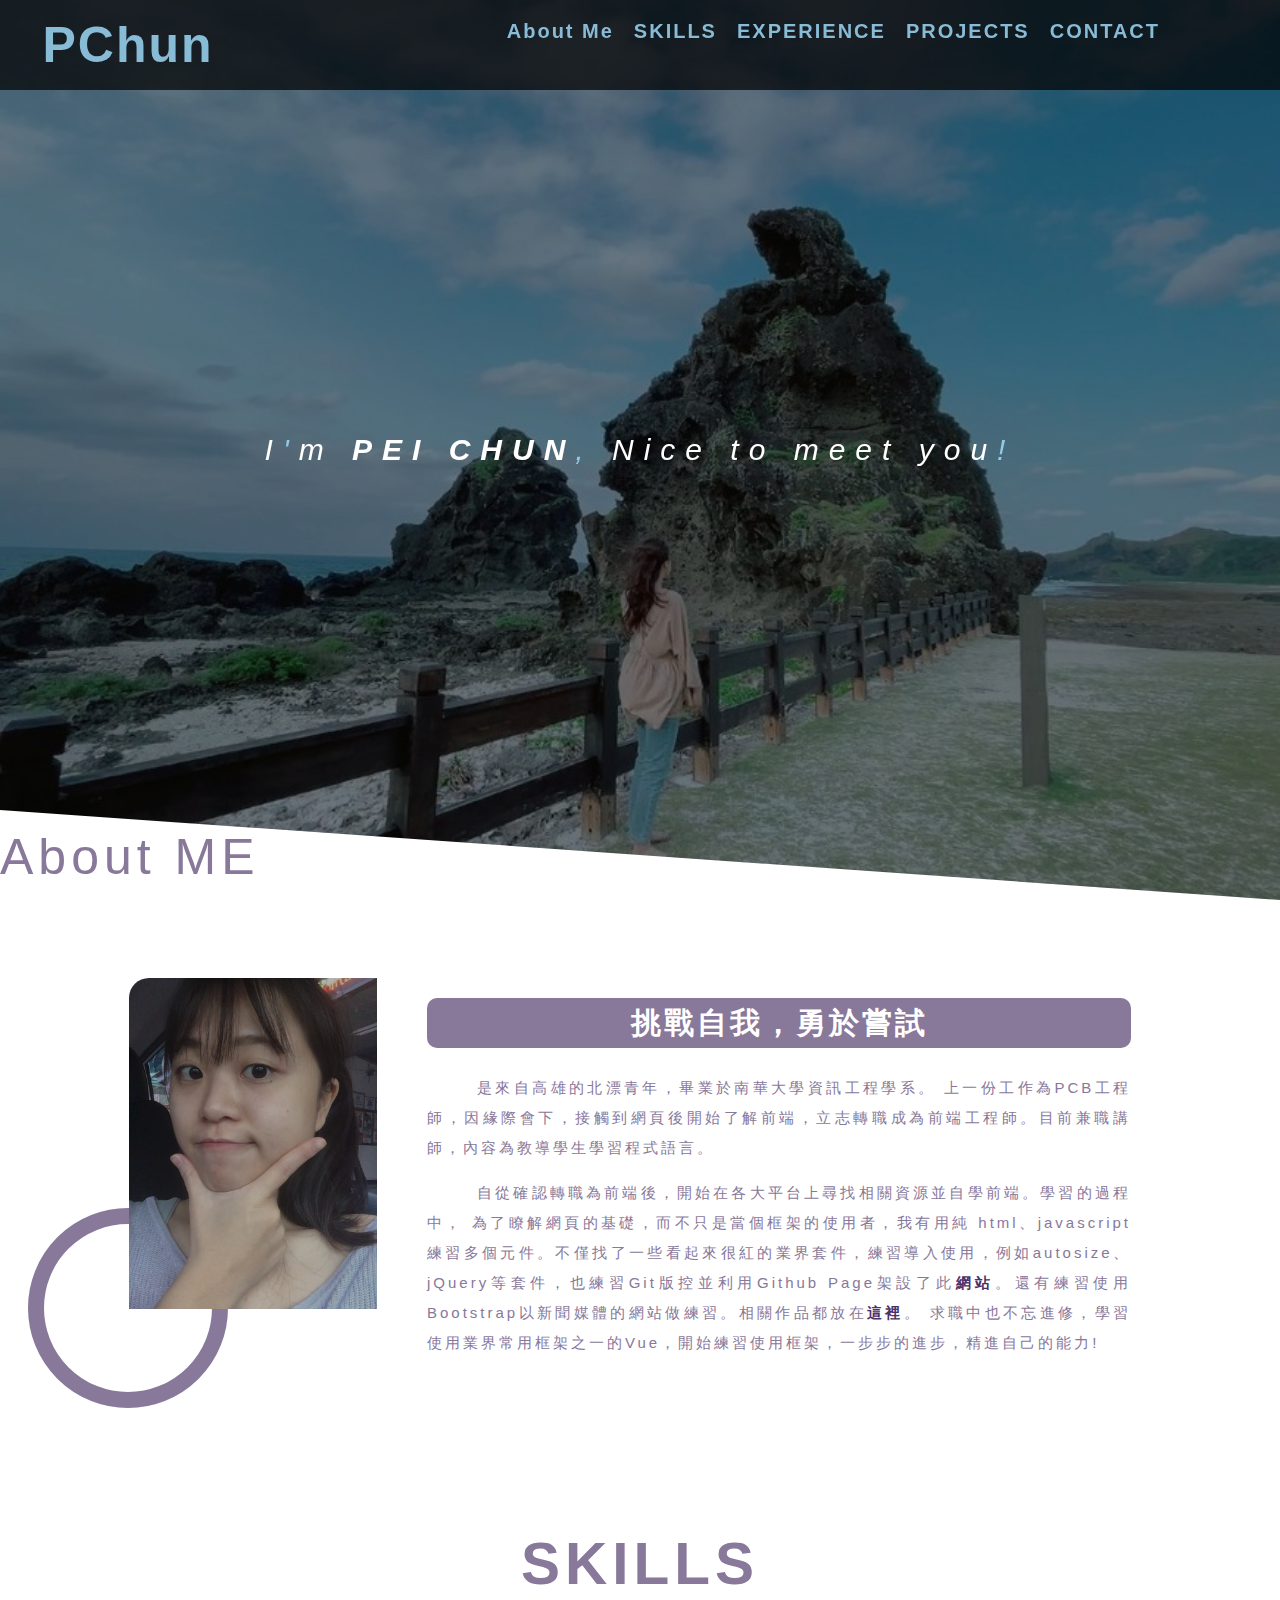
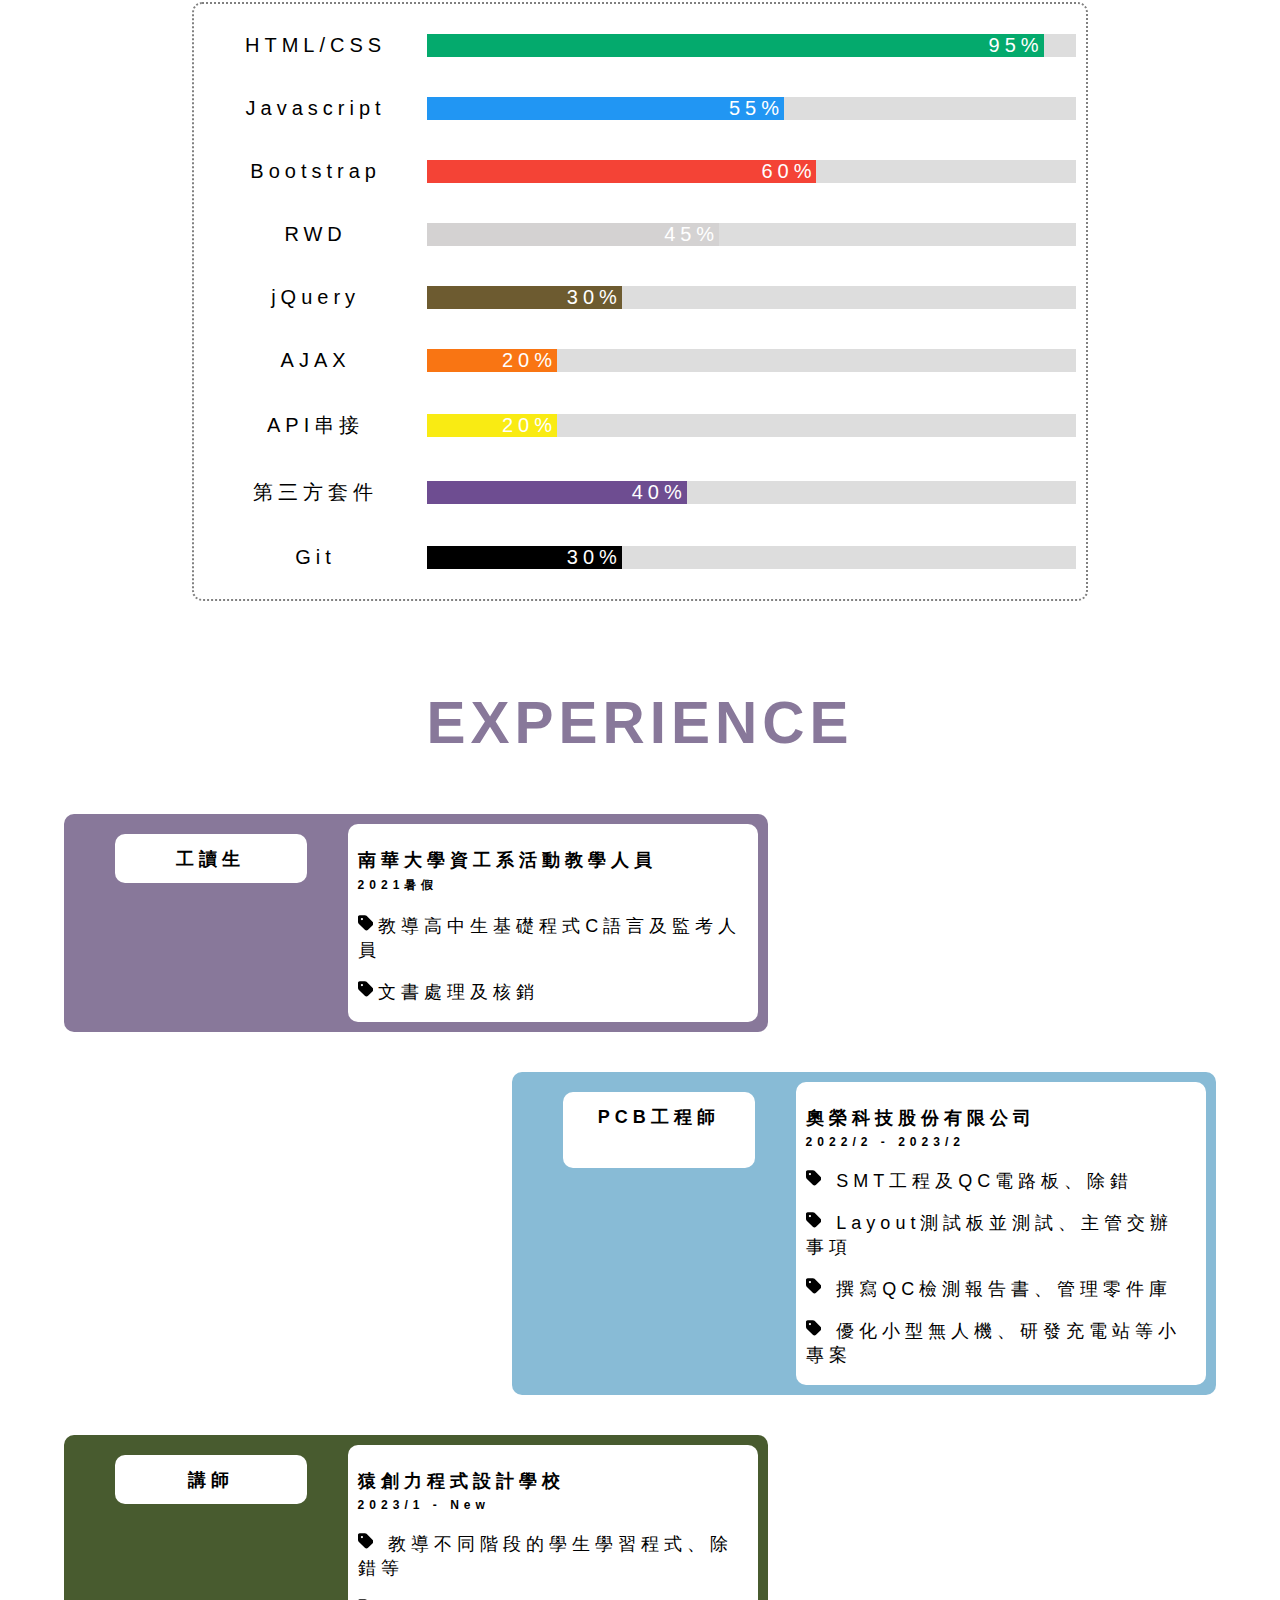
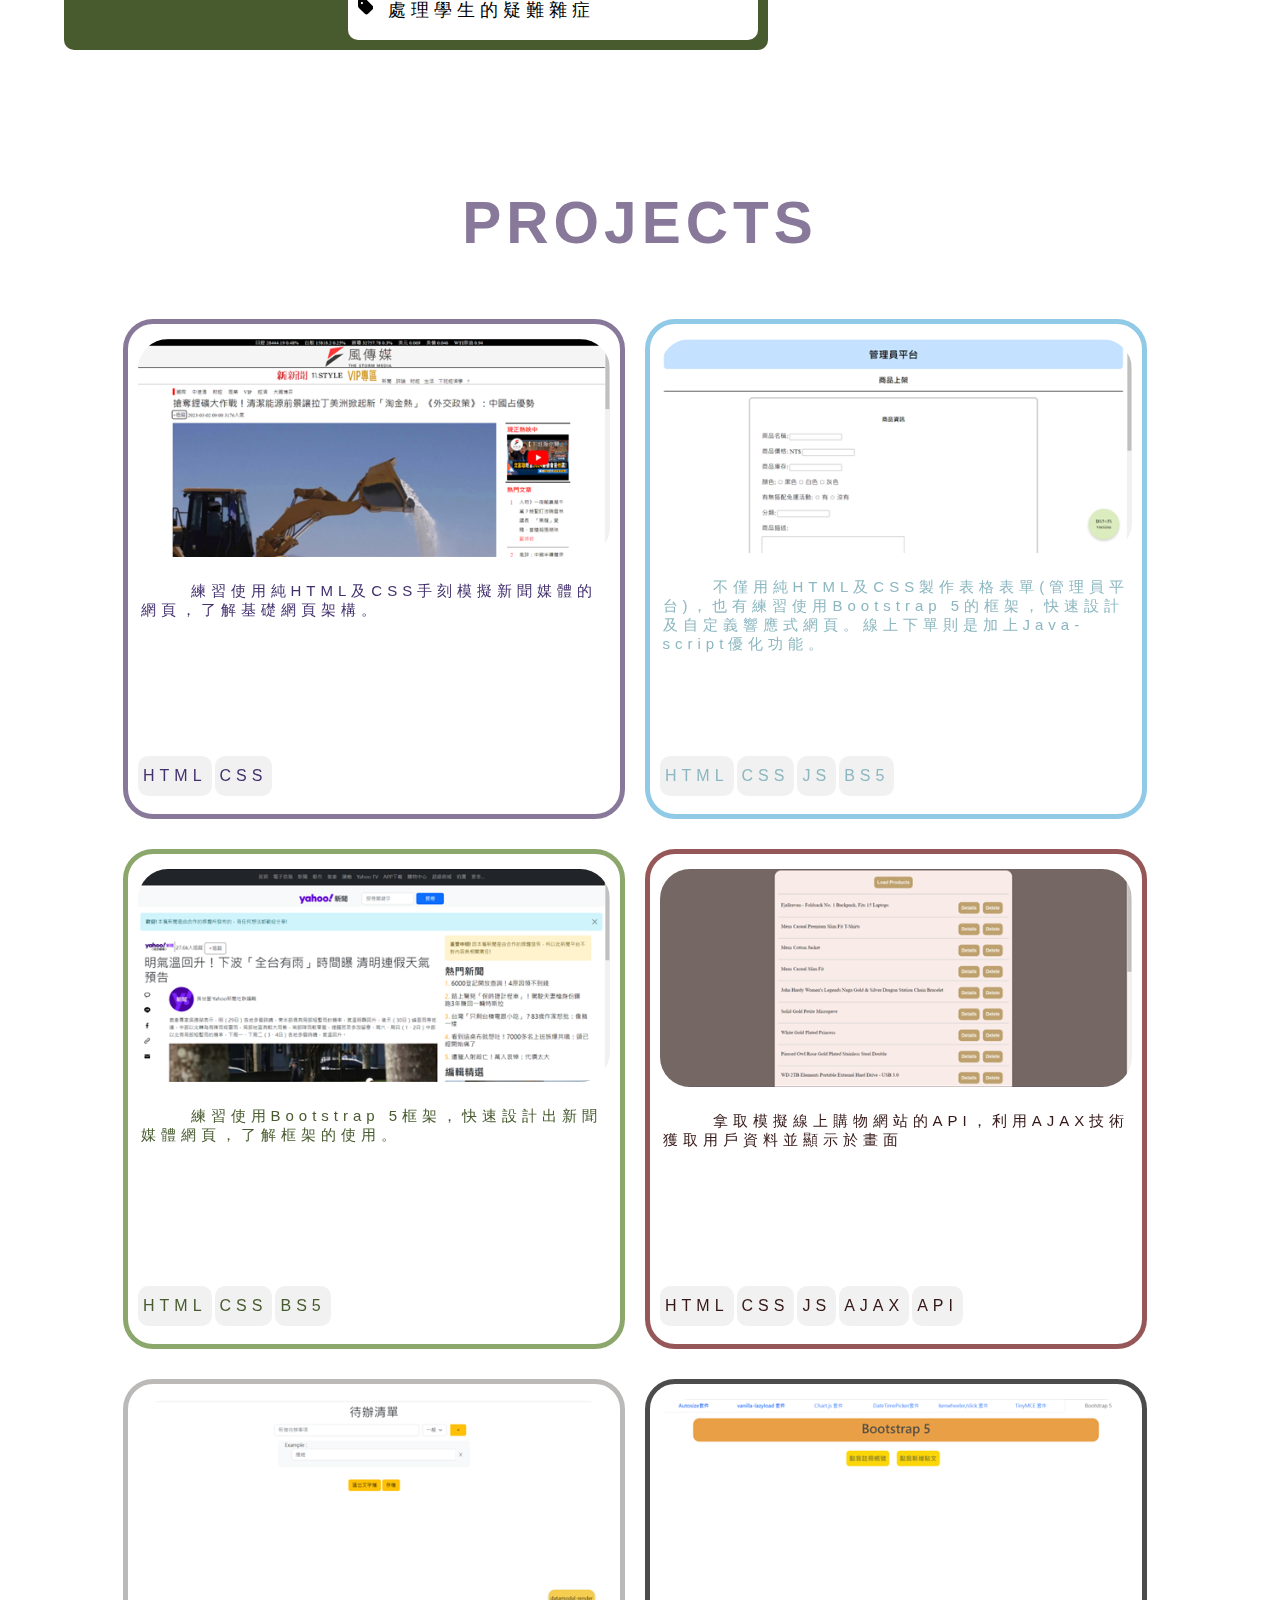
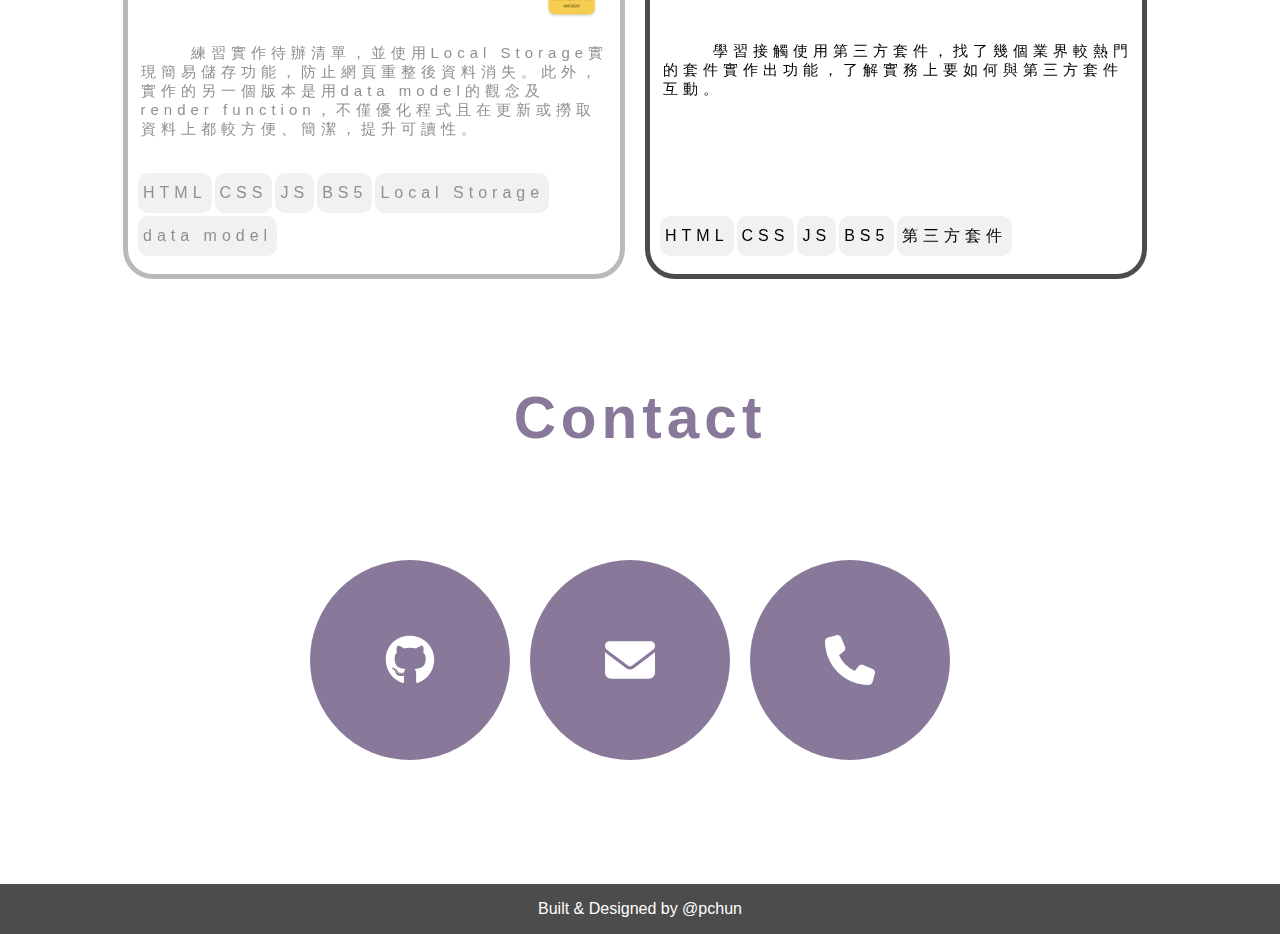
==== index.html @ e3c307e7 "resume v2.2.3" ====
<!DOCTYPE html>
<html>
<head>

	<link rel="stylesheet" href="styles/style.css">
	<link rel="stylesheet" href="styles/aboutme_style.css">
	<link rel="stylesheet" href="styles/skill_style.css">
	<link rel="stylesheet" href="styles/project_style.css">
	<link rel="stylesheet" href="styles/experience_style.css">
	<link rel="stylesheet" href="styles/RWD_style.css">
	<meta name="viewport" content="width=device-width, initial-scale=1">

</head>
<body>
	<div class="navbar">
		<div class="navbar-home">
			<a href="#main">PChun</a>
		</div>
		<div class="nav-right">
			<a href="#aboutme">About Me</a>
			<a href="#skill">SKILLS</a>
			<a href="#experience">EXPERIENCE</a>
			<a href="#projects">PROJECTS</a>
			<a href="#contact">CONTACT</a>
		</div>
	</div>

	<div class="bg" id="main"></div>

	<div class="header">
		I<span>'</span>m <strong>PEI CHUN</strong><span>,</span>
		Nice to meet you<span>!</span>
	</div>
	
	<span id="aboutme"><a href="#aboutme">About ME</a></span>
	<section>
		<div class="basic">
			<div class="image"><img src="images/myself.jpg" onmouseover="moveLoader()" onmouseout="resetLoader()">	
			</div>
			<div class="data">
				<h2>挑戰自我，勇於嘗試</h2>
				<p>是來自高雄的北漂青年，畢業於南華大學資訊工程學系。
					上一份工作為PCB工程師，因緣際會下，接觸到網頁後開始了解前端，立志轉職成為前端工程師。目前兼職講師，內容為教導學生學習程式語言。
				</p>
				<p>
					自從確認轉職為前端後，開始在各大平台上尋找相關資源並自學前端。學習的過程中，
					為了瞭解網頁的基礎，而不只是當個框架的使用者，我有用純 html、javascript 練習多個元件。不僅找了一些看起來很紅的業界套件，練習導入使用，例如autosize、jQuery等套件，也練習Git版控並利用Github Page架設了此<a href="#main">網站</a>。還有練習使用Bootstrap以新聞媒體的網站做練習。相關作品都放在<a href="#projects">這裡</a>。
					求職中也不忘進修，學習使用業界常用框架之一的Vue，開始練習使用框架，一步步的進步，精進自己的能力!
				</p>
			</div>
			
			<div class="loader"></div>
		</div>
	</section>

	
	<section id="skill" class="skill">
		<h3>SKILLS</h3>
		<div class="container">
			<div class="container-fuild">
				<p>HTML/CSS</p>
				<div class="skills">
					<div class="html">95%</div>
				</div>
			</div>
			<div class="container-fuild">
				<p>Javascript</p>
				<div class="skills">
					<div class="js">55%</div>
				</div>
			</div>
			<div class="container-fuild">
				<p>Bootstrap</p>
				<div class="skills">
					<div class="bt5">60%</div>
				</div>
			</div>
			<div class="container-fuild">
				<p>RWD</p>
				<div class="skills">
					<div class="rwd">45%</div>
				</div>
			</div>
			<div class="container-fuild">
				<p>jQuery</p>
				<div class="skills">
					<div class="jq">30%</div>
				</div>
			</div>
			<div class="container-fuild">
				<p>AJAX</p>
				<div class="skills">
					<div class="AJAX">20%</div>
				</div>
			</div>
			<div class="container-fuild">
				<p>API串接</p>
				<div class="skills">
					<div class="api">20%</div>
				</div>
			</div>
			<div class="container-fuild">
				<p>第三方套件</p>
				<div class="skills">
					<div class="suite">40%</div>
				</div>
			</div>
			<div class="container-fuild">
				<p>Git</p>
				<div class="skills">
					<div class="git">30%</div>
				</div>
			</div>
		</div>
	</section>

	<section class="experience" id="experience">
		<h3>EXPERIENCE</h3>
		<div class="timebox">
			<div class="job1">
				<div class="job-title">
					<h4>工讀生</h4>
				</div>
				<div class="job-content">
					<h4>南華大學資工系活動教學人員</h4>
					<h6>2021暑假</h6>
					<p><svg xmlns="http://www.w3.org/2000/svg" height="1em"  viewBox="0 0 448 512"><path d="M0 80V229.5c0 17 6.7 33.3 18.7 45.3l176 176c25 25 65.5 25 90.5 0L418.7 317.3c25-25 25-65.5 0-90.5l-176-176c-12-12-28.3-18.7-45.3-18.7H48C21.5 32 0 53.5 0 80zm112 32a32 32 0 1 1 0 64 32 32 0 1 1 0-64z"/></svg>教導高中生基礎程式C語言及監考人員</p>
					<p><svg xmlns="http://www.w3.org/2000/svg" height="1em" viewBox="0 0 448 512"><path d="M0 80V229.5c0 17 6.7 33.3 18.7 45.3l176 176c25 25 65.5 25 90.5 0L418.7 317.3c25-25 25-65.5 0-90.5l-176-176c-12-12-28.3-18.7-45.3-18.7H48C21.5 32 0 53.5 0 80zm112 32a32 32 0 1 1 0 64 32 32 0 1 1 0-64z"/></svg>文書處理及核銷</p>
				</div>
			</div>
			<div class="job2">
				<div class="job-title">
					<h4>PCB工程師</h4>
				</div>
				<div class="job-content">
					<h4>奧榮科技股份有限公司</h4>
					<h6>2022/2 - 2023/2</h6>
					<p><svg xmlns="http://www.w3.org/2000/svg" height="1em"  viewBox="0 0 448 512"><path d="M0 80V229.5c0 17 6.7 33.3 18.7 45.3l176 176c25 25 65.5 25 90.5 0L418.7 317.3c25-25 25-65.5 0-90.5l-176-176c-12-12-28.3-18.7-45.3-18.7H48C21.5 32 0 53.5 0 80zm112 32a32 32 0 1 1 0 64 32 32 0 1 1 0-64z"/></svg>
						SMT工程及QC電路板、除錯</p>
					<p><svg xmlns="http://www.w3.org/2000/svg" height="1em" viewBox="0 0 448 512"><path d="M0 80V229.5c0 17 6.7 33.3 18.7 45.3l176 176c25 25 65.5 25 90.5 0L418.7 317.3c25-25 25-65.5 0-90.5l-176-176c-12-12-28.3-18.7-45.3-18.7H48C21.5 32 0 53.5 0 80zm112 32a32 32 0 1 1 0 64 32 32 0 1 1 0-64z"/></svg>
						Layout測試板並測試、主管交辦事項</p>
					<p><svg xmlns="http://www.w3.org/2000/svg" height="1em" viewBox="0 0 448 512"><path d="M0 80V229.5c0 17 6.7 33.3 18.7 45.3l176 176c25 25 65.5 25 90.5 0L418.7 317.3c25-25 25-65.5 0-90.5l-176-176c-12-12-28.3-18.7-45.3-18.7H48C21.5 32 0 53.5 0 80zm112 32a32 32 0 1 1 0 64 32 32 0 1 1 0-64z"/></svg>
						撰寫QC檢測報告書、管理零件庫</p>
					<p><svg xmlns="http://www.w3.org/2000/svg" height="1em" viewBox="0 0 448 512"><path d="M0 80V229.5c0 17 6.7 33.3 18.7 45.3l176 176c25 25 65.5 25 90.5 0L418.7 317.3c25-25 25-65.5 0-90.5l-176-176c-12-12-28.3-18.7-45.3-18.7H48C21.5 32 0 53.5 0 80zm112 32a32 32 0 1 1 0 64 32 32 0 1 1 0-64z"/></svg>
						優化小型無人機、研發充電站等小專案</p>
				</div>
			</div>
			<div class="job3">
				<div class="job-title">
					<h4>講師</h4>
				</div>
				<div class="job-content">
					<h4>猿創力程式設計學校</h4>
					<h6>2023/1 - New</h6>
					<p><svg xmlns="http://www.w3.org/2000/svg" height="1em"  viewBox="0 0 448 512"><path d="M0 80V229.5c0 17 6.7 33.3 18.7 45.3l176 176c25 25 65.5 25 90.5 0L418.7 317.3c25-25 25-65.5 0-90.5l-176-176c-12-12-28.3-18.7-45.3-18.7H48C21.5 32 0 53.5 0 80zm112 32a32 32 0 1 1 0 64 32 32 0 1 1 0-64z"/></svg>
						教導不同階段的學生學習程式、除錯等</p>
					<p><svg xmlns="http://www.w3.org/2000/svg" height="1em" viewBox="0 0 448 512"><path d="M0 80V229.5c0 17 6.7 33.3 18.7 45.3l176 176c25 25 65.5 25 90.5 0L418.7 317.3c25-25 25-65.5 0-90.5l-176-176c-12-12-28.3-18.7-45.3-18.7H48C21.5 32 0 53.5 0 80zm112 32a32 32 0 1 1 0 64 32 32 0 1 1 0-64z"/></svg>
						處理學生的疑難雜症</p>
				</div>
			</div>
			
		</div>
	</section>

	<section class="projects" id="projects">
		<h3>PROJECTS</h3>
		<div class="work">
			<div class="project">
				<div class="flip-card-inner">
					<div class="card1 flip-card-front">
						<div class="imgbox">
							<img src="images/img_project1.png">
						</div>
						<p>練習使用純HTML及CSS手刻模擬新聞媒體的網頁，了解基礎網頁架構。</p>
						<div class="chip">
							<div class="chip-item">HTML</div>
							<div class="chip-item">CSS</div>
						</div>
					</div>
					<div class="card1-back flip-card-back">
						<h4><a href="https://pchun2330.github.io/Project/" target="_blank">造訪網頁<svg xmlns="http://www.w3.org/2000/svg" height="1em" viewBox="0 0 576 512"><style>svg{fill:#ffffff}</style><path d="M400 255.4V240 208c0-8.8-7.2-16-16-16H352 336 289.5c-50.9 0-93.9 33.5-108.3 79.6c-3.3-9.4-5.2-19.8-5.2-31.6c0-61.9 50.1-112 112-112h48 16 32c8.8 0 16-7.2 16-16V80 64.6L506 160 400 255.4zM336 240h16v48c0 17.7 14.3 32 32 32h3.7c7.9 0 15.5-2.9 21.4-8.2l139-125.1c7.6-6.8 11.9-16.5 11.9-26.7s-4.3-19.9-11.9-26.7L409.9 8.9C403.5 3.2 395.3 0 386.7 0C367.5 0 352 15.5 352 34.7V80H336 304 288c-88.4 0-160 71.6-160 160c0 60.4 34.6 99.1 63.9 120.9c5.9 4.4 11.5 8.1 16.7 11.2c4.4 2.7 8.5 4.9 11.9 6.6c3.4 1.7 6.2 3 8.2 3.9c2.2 1 4.6 1.4 7.1 1.4h2.5c9.8 0 17.8-8 17.8-17.8c0-7.8-5.3-14.7-11.6-19.5l0 0c-.4-.3-.7-.5-1.1-.8c-1.7-1.1-3.4-2.5-5-4.1c-.8-.8-1.7-1.6-2.5-2.6s-1.6-1.9-2.4-2.9c-1.8-2.5-3.5-5.3-5-8.5c-2.6-6-4.3-13.3-4.3-22.4c0-36.1 29.3-65.5 65.5-65.5H304h32zM72 32C32.2 32 0 64.2 0 104V440c0 39.8 32.2 72 72 72H408c39.8 0 72-32.2 72-72V376c0-13.3-10.7-24-24-24s-24 10.7-24 24v64c0 13.3-10.7 24-24 24H72c-13.3 0-24-10.7-24-24V104c0-13.3 10.7-24 24-24h64c13.3 0 24-10.7 24-24s-10.7-24-24-24H72z"/></svg></a></h4>
					</div>
				</div>
			</div>
			
			<div class="project">
				<div class="flip-card-inner">
					<div class="card2 flip-card-front">
						<div class="imgbox">
							<img src="images/img_project2.png">
						</div>
						<p>不僅用純HTML及CSS製作表格表單(管理員平台)，也有練習使用Bootstrap 5的框架，快速設計及自定義響應式網頁。線上下單則是加上Java-script優化功能。</p>
						<div class="chip">
							<div class="chip-item">HTML</div>
							<div class="chip-item">CSS</div>
							<div class="chip-item">JS</div>
							<div class="chip-item">BS5</div>
						</div>
					</div>
					<div class="card2-back flip-card-back">
						<h4><a href="https://pchun2330.github.io/Project/Project-2/project2.html" target="_blank">造訪網頁<svg xmlns="http://www.w3.org/2000/svg" height="1em" viewBox="0 0 576 512"><style>svg{fill:#ffffff}</style><path d="M400 255.4V240 208c0-8.8-7.2-16-16-16H352 336 289.5c-50.9 0-93.9 33.5-108.3 79.6c-3.3-9.4-5.2-19.8-5.2-31.6c0-61.9 50.1-112 112-112h48 16 32c8.8 0 16-7.2 16-16V80 64.6L506 160 400 255.4zM336 240h16v48c0 17.7 14.3 32 32 32h3.7c7.9 0 15.5-2.9 21.4-8.2l139-125.1c7.6-6.8 11.9-16.5 11.9-26.7s-4.3-19.9-11.9-26.7L409.9 8.9C403.5 3.2 395.3 0 386.7 0C367.5 0 352 15.5 352 34.7V80H336 304 288c-88.4 0-160 71.6-160 160c0 60.4 34.6 99.1 63.9 120.9c5.9 4.4 11.5 8.1 16.7 11.2c4.4 2.7 8.5 4.9 11.9 6.6c3.4 1.7 6.2 3 8.2 3.9c2.2 1 4.6 1.4 7.1 1.4h2.5c9.8 0 17.8-8 17.8-17.8c0-7.8-5.3-14.7-11.6-19.5l0 0c-.4-.3-.7-.5-1.1-.8c-1.7-1.1-3.4-2.5-5-4.1c-.8-.8-1.7-1.6-2.5-2.6s-1.6-1.9-2.4-2.9c-1.8-2.5-3.5-5.3-5-8.5c-2.6-6-4.3-13.3-4.3-22.4c0-36.1 29.3-65.5 65.5-65.5H304h32zM72 32C32.2 32 0 64.2 0 104V440c0 39.8 32.2 72 72 72H408c39.8 0 72-32.2 72-72V376c0-13.3-10.7-24-24-24s-24 10.7-24 24v64c0 13.3-10.7 24-24 24H72c-13.3 0-24-10.7-24-24V104c0-13.3 10.7-24 24-24h64c13.3 0 24-10.7 24-24s-10.7-24-24-24H72z"/></svg></a></h4>
					</div>
				</div>
			</div>
		</div>

		<div class="work">
			<div class="project">
				<div class="flip-card-inner">
					<div class="card3 flip-card-front">
						<div class="imgbox">
							<img src="images/img_project3.png">
						</div>
						<p>練習使用Bootstrap 5框架，快速設計出新聞媒體網頁，了解框架的使用。</p>
						<div class="chip">
							<div class="chip-item">HTML</div>
							<div class="chip-item">CSS</div>
							<div class="chip-item">BS5</div>
						</div>
					</div>
					<div class="card3-back flip-card-back">
						<h4><a href="https://pchun2330.github.io/Project/Project-3/project3.html" target="_blank">造訪網頁<svg xmlns="http://www.w3.org/2000/svg" height="1em" viewBox="0 0 576 512"><style>svg{fill:#ffffff}</style><path d="M400 255.4V240 208c0-8.8-7.2-16-16-16H352 336 289.5c-50.9 0-93.9 33.5-108.3 79.6c-3.3-9.4-5.2-19.8-5.2-31.6c0-61.9 50.1-112 112-112h48 16 32c8.8 0 16-7.2 16-16V80 64.6L506 160 400 255.4zM336 240h16v48c0 17.7 14.3 32 32 32h3.7c7.9 0 15.5-2.9 21.4-8.2l139-125.1c7.6-6.8 11.9-16.5 11.9-26.7s-4.3-19.9-11.9-26.7L409.9 8.9C403.5 3.2 395.3 0 386.7 0C367.5 0 352 15.5 352 34.7V80H336 304 288c-88.4 0-160 71.6-160 160c0 60.4 34.6 99.1 63.9 120.9c5.9 4.4 11.5 8.1 16.7 11.2c4.4 2.7 8.5 4.9 11.9 6.6c3.4 1.7 6.2 3 8.2 3.9c2.2 1 4.6 1.4 7.1 1.4h2.5c9.8 0 17.8-8 17.8-17.8c0-7.8-5.3-14.7-11.6-19.5l0 0c-.4-.3-.7-.5-1.1-.8c-1.7-1.1-3.4-2.5-5-4.1c-.8-.8-1.7-1.6-2.5-2.6s-1.6-1.9-2.4-2.9c-1.8-2.5-3.5-5.3-5-8.5c-2.6-6-4.3-13.3-4.3-22.4c0-36.1 29.3-65.5 65.5-65.5H304h32zM72 32C32.2 32 0 64.2 0 104V440c0 39.8 32.2 72 72 72H408c39.8 0 72-32.2 72-72V376c0-13.3-10.7-24-24-24s-24 10.7-24 24v64c0 13.3-10.7 24-24 24H72c-13.3 0-24-10.7-24-24V104c0-13.3 10.7-24 24-24h64c13.3 0 24-10.7 24-24s-10.7-24-24-24H72z"/></svg></a></h4>
					</div>
				</div>
			</div>
			<div class="project">
				<div class="flip-card-inner">
					<div class="card4 flip-card-front">
						<div class="imgbox">
							<img src="images/img_project4.png">
						</div>
						<p>拿取模擬線上購物網站的API，利用AJAX技術獲取用戶資料並顯示於畫面</p>
						<div class="chip">
							<div class="chip-item">HTML</div>
							<div class="chip-item">CSS</div>
							<div class="chip-item">JS</div>
							<div class="chip-item">AJAX</div>
							<div class="chip-item">API</div>
						</div>
					</div>
					<div class="card4-back flip-card-back">
						<h4><a href="https://pchun2330.github.io/Project/Project-4/AJAX.html" target="_blank">造訪網頁
							<svg xmlns="http://www.w3.org/2000/svg" height="1em" viewBox="0 0 576 512">
								<style>svg{fill:#ffffff}</style>
							<path d="M400 255.4V240 208c0-8.8-7.2-16-16-16H352 336 289.5c-50.9 0-93.9 33.5-108.3 79.6c-3.3-9.4-5.2-19.8-5.2-31.6c0-61.9 50.1-112 112-112h48 16 32c8.8 0 16-7.2 16-16V80 64.6L506 160 400 255.4zM336 240h16v48c0 17.7 14.3 32 32 32h3.7c7.9 0 15.5-2.9 21.4-8.2l139-125.1c7.6-6.8 11.9-16.5 11.9-26.7s-4.3-19.9-11.9-26.7L409.9 8.9C403.5 3.2 395.3 0 386.7 0C367.5 0 352 15.5 352 34.7V80H336 304 288c-88.4 0-160 71.6-160 160c0 60.4 34.6 99.1 63.9 120.9c5.9 4.4 11.5 8.1 16.7 11.2c4.4 2.7 8.5 4.9 11.9 6.6c3.4 1.7 6.2 3 8.2 3.9c2.2 1 4.6 1.4 7.1 1.4h2.5c9.8 0 17.8-8 17.8-17.8c0-7.8-5.3-14.7-11.6-19.5l0 0c-.4-.3-.7-.5-1.1-.8c-1.7-1.1-3.4-2.5-5-4.1c-.8-.8-1.7-1.6-2.5-2.6s-1.6-1.9-2.4-2.9c-1.8-2.5-3.5-5.3-5-8.5c-2.6-6-4.3-13.3-4.3-22.4c0-36.1 29.3-65.5 65.5-65.5H304h32zM72 32C32.2 32 0 64.2 0 104V440c0 39.8 32.2 72 72 72H408c39.8 0 72-32.2 72-72V376c0-13.3-10.7-24-24-24s-24 10.7-24 24v64c0 13.3-10.7 24-24 24H72c-13.3 0-24-10.7-24-24V104c0-13.3 10.7-24 24-24h64c13.3 0 24-10.7 24-24s-10.7-24-24-24H72z"/>
						</svg></a></h4>
					</div>
				</div>
			</div>
		</div>
		<div class="work">
			<div class="project">
				<div class="flip-card-inner">
					<div class="card5 flip-card-front">
						<div class="imgbox">
							<img src="images/img_project5.png">
						</div>
						<p>練習實作待辦清單，並使用Local Storage實現簡易儲存功能，防止網頁重整後資料消失。此外，實作的另一個版本是用data model的觀念及render function，不僅優化程式且在更新或撈取資料上都較方便、簡潔，提升可讀性。</p>
						<div class="chip">
							<div class="chip-item">HTML</div>
							<div class="chip-item">CSS</div>
							<div class="chip-item">JS</div>
							<div class="chip-item">BS5</div>
							<div class="chip-item">Local Storage</div>
							<div class="chip-item">data model</div>
						</div>
					</div>
					<div class="card5-back flip-card-back">
						<h4><a href="https://pchun2330.github.io/Project/Project-5/DoList%20_localStorage.html" target="_blank">造訪網頁<svg xmlns="http://www.w3.org/2000/svg" height="1em" viewBox="0 0 576 512"><style>svg{fill:#ffffff}</style><path d="M400 255.4V240 208c0-8.8-7.2-16-16-16H352 336 289.5c-50.9 0-93.9 33.5-108.3 79.6c-3.3-9.4-5.2-19.8-5.2-31.6c0-61.9 50.1-112 112-112h48 16 32c8.8 0 16-7.2 16-16V80 64.6L506 160 400 255.4zM336 240h16v48c0 17.7 14.3 32 32 32h3.7c7.9 0 15.5-2.9 21.4-8.2l139-125.1c7.6-6.8 11.9-16.5 11.9-26.7s-4.3-19.9-11.9-26.7L409.9 8.9C403.5 3.2 395.3 0 386.7 0C367.5 0 352 15.5 352 34.7V80H336 304 288c-88.4 0-160 71.6-160 160c0 60.4 34.6 99.1 63.9 120.9c5.9 4.4 11.5 8.1 16.7 11.2c4.4 2.7 8.5 4.9 11.9 6.6c3.4 1.7 6.2 3 8.2 3.9c2.2 1 4.6 1.4 7.1 1.4h2.5c9.8 0 17.8-8 17.8-17.8c0-7.8-5.3-14.7-11.6-19.5l0 0c-.4-.3-.7-.5-1.1-.8c-1.7-1.1-3.4-2.5-5-4.1c-.8-.8-1.7-1.6-2.5-2.6s-1.6-1.9-2.4-2.9c-1.8-2.5-3.5-5.3-5-8.5c-2.6-6-4.3-13.3-4.3-22.4c0-36.1 29.3-65.5 65.5-65.5H304h32zM72 32C32.2 32 0 64.2 0 104V440c0 39.8 32.2 72 72 72H408c39.8 0 72-32.2 72-72V376c0-13.3-10.7-24-24-24s-24 10.7-24 24v64c0 13.3-10.7 24-24 24H72c-13.3 0-24-10.7-24-24V104c0-13.3 10.7-24 24-24h64c13.3 0 24-10.7 24-24s-10.7-24-24-24H72z"/></svg></a></h4>
					</div>
				</div>
			</div>

			<div class="project">
				<div class="flip-card-inner">
					<div class="card6 flip-card-front">
						<div class="imgbox">
							<img src="images/img_project6.png">
						</div>
						<p>學習接觸使用第三方套件，找了幾個業界較熱門的套件實作出功能，了解實務上要如何與第三方套件互動。</p>
						<div class="chip">
							<div class="chip-item">HTML</div>
							<div class="chip-item">CSS</div>
							<div class="chip-item">JS</div>
							<div class="chip-item">BS5</div>
							<div class="chip-item">第三方套件</div>
						</div>
					</div>
					<div class="card6-back flip-card-back">
						<h4><a href="https://pchun2330.github.io/Project/Project-6/autosize.html" target="_blank">造訪網頁<svg xmlns="http://www.w3.org/2000/svg" height="1em" viewBox="0 0 576 512"><style>svg{fill:#ffffff}</style><path d="M400 255.4V240 208c0-8.8-7.2-16-16-16H352 336 289.5c-50.9 0-93.9 33.5-108.3 79.6c-3.3-9.4-5.2-19.8-5.2-31.6c0-61.9 50.1-112 112-112h48 16 32c8.8 0 16-7.2 16-16V80 64.6L506 160 400 255.4zM336 240h16v48c0 17.7 14.3 32 32 32h3.7c7.9 0 15.5-2.9 21.4-8.2l139-125.1c7.6-6.8 11.9-16.5 11.9-26.7s-4.3-19.9-11.9-26.7L409.9 8.9C403.5 3.2 395.3 0 386.7 0C367.5 0 352 15.5 352 34.7V80H336 304 288c-88.4 0-160 71.6-160 160c0 60.4 34.6 99.1 63.9 120.9c5.9 4.4 11.5 8.1 16.7 11.2c4.4 2.7 8.5 4.9 11.9 6.6c3.4 1.7 6.2 3 8.2 3.9c2.2 1 4.6 1.4 7.1 1.4h2.5c9.8 0 17.8-8 17.8-17.8c0-7.8-5.3-14.7-11.6-19.5l0 0c-.4-.3-.7-.5-1.1-.8c-1.7-1.1-3.4-2.5-5-4.1c-.8-.8-1.7-1.6-2.5-2.6s-1.6-1.9-2.4-2.9c-1.8-2.5-3.5-5.3-5-8.5c-2.6-6-4.3-13.3-4.3-22.4c0-36.1 29.3-65.5 65.5-65.5H304h32zM72 32C32.2 32 0 64.2 0 104V440c0 39.8 32.2 72 72 72H408c39.8 0 72-32.2 72-72V376c0-13.3-10.7-24-24-24s-24 10.7-24 24v64c0 13.3-10.7 24-24 24H72c-13.3 0-24-10.7-24-24V104c0-13.3 10.7-24 24-24h64c13.3 0 24-10.7 24-24s-10.7-24-24-24H72z"/></svg></a></h4>
					</div>
				</div>
			</div>
		</div>
		  
	</section>

	<section class="contact" id="contact">
		<h3>Contact</h3>
		<div class="container">
			<a href="https://github.com/pchun2330" target="_blank">
				<div class="circle">
					<svg xmlns="http://www.w3.org/2000/svg" height="1em" viewBox="0 0 496 512"><!--! Font Awesome Free 6.4.0 by @fontawesome - https://fontawesome.com License - https://fontawesome.com/license (Commercial License) Copyright 2023 Fonticons, Inc. --><path d="M165.9 397.4c0 2-2.3 3.6-5.2 3.6-3.3.3-5.6-1.3-5.6-3.6 0-2 2.3-3.6 5.2-3.6 3-.3 5.6 1.3 5.6 3.6zm-31.1-4.5c-.7 2 1.3 4.3 4.3 4.9 2.6 1 5.6 0 6.2-2s-1.3-4.3-4.3-5.2c-2.6-.7-5.5.3-6.2 2.3zm44.2-1.7c-2.9.7-4.9 2.6-4.6 4.9.3 2 2.9 3.3 5.9 2.6 2.9-.7 4.9-2.6 4.6-4.6-.3-1.9-3-3.2-5.9-2.9zM244.8 8C106.1 8 0 113.3 0 252c0 110.9 69.8 205.8 169.5 239.2 12.8 2.3 17.3-5.6 17.3-12.1 0-6.2-.3-40.4-.3-61.4 0 0-70 15-84.7-29.8 0 0-11.4-29.1-27.8-36.6 0 0-22.9-15.7 1.6-15.4 0 0 24.9 2 38.6 25.8 21.9 38.6 58.6 27.5 72.9 20.9 2.3-16 8.8-27.1 16-33.7-55.9-6.2-112.3-14.3-112.3-110.5 0-27.5 7.6-41.3 23.6-58.9-2.6-6.5-11.1-33.3 2.6-67.9 20.9-6.5 69 27 69 27 20-5.6 41.5-8.5 62.8-8.5s42.8 2.9 62.8 8.5c0 0 48.1-33.6 69-27 13.7 34.7 5.2 61.4 2.6 67.9 16 17.7 25.8 31.5 25.8 58.9 0 96.5-58.9 104.2-114.8 110.5 9.2 7.9 17 22.9 17 46.4 0 33.7-.3 75.4-.3 83.6 0 6.5 4.6 14.4 17.3 12.1C428.2 457.8 496 362.9 496 252 496 113.3 383.5 8 244.8 8zM97.2 352.9c-1.3 1-1 3.3.7 5.2 1.6 1.6 3.9 2.3 5.2 1 1.3-1 1-3.3-.7-5.2-1.6-1.6-3.9-2.3-5.2-1zm-10.8-8.1c-.7 1.3.3 2.9 2.3 3.9 1.6 1 3.6.7 4.3-.7.7-1.3-.3-2.9-2.3-3.9-2-.6-3.6-.3-4.3.7zm32.4 35.6c-1.6 1.3-1 4.3 1.3 6.2 2.3 2.3 5.2 2.6 6.5 1 1.3-1.3.7-4.3-1.3-6.2-2.2-2.3-5.2-2.6-6.5-1zm-11.4-14.7c-1.6 1-1.6 3.6 0 5.9 1.6 2.3 4.3 3.3 5.6 2.3 1.6-1.3 1.6-3.9 0-6.2-1.4-2.3-4-3.3-5.6-2z"/></svg>			
				</div>
			</a>
			<a href="mailto:melody183030@gmail.com" target="_blank">
				<div class="circle">
					<svg xmlns="http://www.w3.org/2000/svg" height="1em" viewBox="0 0 512 512"><!--! Font Awesome Free 6.4.0 by @fontawesome - https://fontawesome.com License - https://fontawesome.com/license (Commercial License) Copyright 2023 Fonticons, Inc. --><path d="M48 64C21.5 64 0 85.5 0 112c0 15.1 7.1 29.3 19.2 38.4L236.8 313.6c11.4 8.5 27 8.5 38.4 0L492.8 150.4c12.1-9.1 19.2-23.3 19.2-38.4c0-26.5-21.5-48-48-48H48zM0 176V384c0 35.3 28.7 64 64 64H448c35.3 0 64-28.7 64-64V176L294.4 339.2c-22.8 17.1-54 17.1-76.8 0L0 176z"/></svg>
				</div>
			</a>
			<a href="tel:0979674227">
				<div class="circle phone" onclick="togglePhone()">
					<svg xmlns="http://www.w3.org/2000/svg" height="1em" viewBox="0 0 512 512"><!--! Font Awesome Free 6.4.0 by @fontawesome - https://fontawesome.com License - https://fontawesome.com/license (Commercial License) Copyright 2023 Fonticons, Inc. --><path d="M164.9 24.6c-7.7-18.6-28-28.5-47.4-23.2l-88 24C12.1 30.2 0 46 0 64C0 311.4 200.6 512 448 512c18 0 33.8-12.1 38.6-29.5l24-88c5.3-19.4-4.6-39.7-23.2-47.4l-96-40c-16.3-6.8-35.2-2.1-46.3 11.6L304.7 368C234.3 334.7 177.3 277.7 144 207.3L193.3 167c13.7-11.2 18.4-30 11.6-46.3l-40-96z"/></svg>
					<span id="phoneNumber">0979674227</span>
				</div>
			</a>
			
		</div>
	</section>
	
	<div onclick="topFunction()" id="top">&#9650; Top</div>

	<footer class="foot"><span>Built & Designed by
		<a href="https://github.com/pchun2330" target="_blank"> @pchun</a></span></footer>
	<script src="script.js" charset="UTF-8"></script>
		
</body>
</html>
---- styles/style.css ----
*{
	box-sizing: border-box;
}
body,html{
	scroll-behavior: smooth;
	height:100%;
	font-family: "Pixeboy", Verdana, sans-serif;
	margin:0;
}
body a{
	text-decoration: none;
}
.navbar{
	padding:10px;
	position: fixed;
	overflow: hidden;
	width:100%;
	height:10%;
	top:0;
	left:0;
	z-index: 2;
	background-color: rgba(0, 0, 0, 0.7);
}
.navbar a{
	float: left;
	text-align: center;
	padding:10px;
	color:#88BBD6;
	font-size: 20px;
	font-weight: 700;
	letter-spacing: 2px;
}
.navbar-home{
	float: none;
	position: absolute;
	top:50%;
	left:10%;
	transform: translate(-50%,-50%);
}
.navbar-home a{
	font-size: 50px;
}
.nav-right{
	float:right;
	margin-right: 100px;
}
.header{
	text-align: center;
	position: absolute;
	top:50%;
	left:50%;
	transform: translate(-50%,-50%);
	color:white;
	font-size: 30px;
	letter-spacing: 10px;
	font-style: oblique;
	z-index: 2;
	width:100%;
}
.header span{
	color:#90CAE6;
}
.bg{
	background-image: url("../images/self_background.jpg");
	background-position: center;
	background-repeat: no-repeat;
	background-size: cover;
	filter: brightness(0.5);
	height:100%;
	clip-path: polygon(50% 0%, 100% 0, 100% 100%, 0 90%, 0 0);
	z-index: 1;
}
section{
	text-align: center;
}

#aboutme{
	position: relative;
	top:-8%;
}
#aboutme,.skill,.experience,.projects,.contact{
	font-size: 50px;
	letter-spacing: 5px;
	font-family:  Verdana, sans-serif;
}
#aboutme a,.skill h3,.experience h3,.projects h3,.contact h3{
	color:#88789A;
}

/*contact*/
.contact{
	height:400px;
	margin-bottom: 100px;
}
.contact .container{
	margin:0 auto;
	padding:50px;
	text-align:center;
	min-width:80%;
	display: flex;
	justify-content: center;
}
.circle {
	width: 200px;
	height: 200px;
	border-radius: 50%;
	background-color: #88789A;
	margin-right: 20px;
	display: flex;
	justify-content: center;
	align-items: center;
	  
}
.circle svg{
	min-width:80%;
	max-width:100%;
}
.circle:hover{
	background-color: #90CAE6;
	transform: translateY(10px);
}

.phone span{
	font-size: 20px;
	color:white;
	font-weight: bold;
	display: none;
}

/*top*/
#top{
	display: none; 
	position: fixed; 
	bottom: 70px;
	right: 30px; 
	z-index: 99; 
	background-color: rgba(0, 0, 0, 0.5); 
	color: #ffffff;
	font-weight: bold; 
	padding: 15px; 
	border-radius: 50%; 
	width:100px;
	height: 100px;
	font-size: 30px; 
	text-align: center;
	transition: all 0.5s;
}
#top:hover{
	background-color: rgba(0, 0, 0,1); 
	padding-top: 10px;
	transform: translateY(25px);
}


/*footer*/
footer{
	background-color: rgba(0, 0, 0, 0.7);
	color:white;
	position: relative;
	bottom: 0;
	width:100%;
	height:50px;
	display: flex;
    align-items: center;
    justify-content: center;
}
footer a{
	text-decoration: none;
	color:white;
}
footer a:hover{
	color:#90CAE6;
	font-weight: bold;
}
---- styles/aboutme_style.css ----
/*about me*/
.basic{
	padding:20px;
	position: relative;
	display: flex;
	flex-wrap: wrap;
	justify-content: center;
	height:500px;
	margin-bottom: 200px;
	font-size: 15px;
	letter-spacing: 3px;
	line-height:30px;
	text-align: center;
}
.data{
	color: #88789A;
	padding: 20px;
	text-align: justify;
	margin-left:30px;
	width:60%;
	float: left;
}
.data p{
	z-index: 1;
	text-indent: 50px;
}
.data h2{
	text-align: center;
	font-size: 30px;
	background-color: #88789A;
	border-radius: 10px;
	color:white;
	padding:10px;
	margin-top: 0;
}
.data a{
	color:#4B3069;
	font-weight: bold;
}
.data a:hover{
	color: #90CAE6;
}
.basic .image {
	width: 20%;
	float: left;
	overflow: hidden;
	border-top-left-radius: 20px;
}
.basic .image img {
	width: 100%;
	height: auto;
	filter: brightness(0.7);
	object-fit: cover;
	transition: filter 0.3s;
}
.basic .image:hover img {
	filter: brightness(1);
}
  
.basic .loader {
	position: absolute;
	bottom: 10%;
  	left: 10%;
  	transform: translateX(-50%);
	border: 16px solid #f3f3f3;
	border-radius: 50%;
	border-color: #88789A;
	width: 200px;
	height: 200px;
	z-index: -999;
	transition: bottom 3s ease;
}
---- styles/skill_style.css ----
/*skill*/
.skill{
	text-align: center;
	height:700px;
}
.skill h3{
	margin-top: -10%;
	margin-bottom: 5px;
}
.skill .container{
	font-size: 20px;
	width:70%;
	margin: 0 auto;
	border-radius: 10px;
	border:2px dotted gray;
	padding:10px;
}
.container-fuild{
	display: flex;
	align-items: center;
}
.container-fuild p{
	width:300px;
}
.skills{
	width: 100%;
	background-color: #ddd;
	color:white;
	text-align: right;
}
.html{
	width: 95%;
	background-color: #04AA6D;
}
.js{
	width: 55%;
	background-color: #2196F3;
}
.bt5{
	width: 60%;
	background-color: #f44336;
}
.rwd{
	width: 45%;
	background-color: #D4D2D2;
}
.jq{
	width: 30%;
	background-color: #6D5B30;
}
.AJAX{
	width: 20%;
	background-color: #F97513;
}
.api{
	width: 20%;
	background-color: #F9EB13;
}
.suite{
	width: 40%;
	background-color: #6E4D91;
}
.git{
	width: 30%;
	background-color: black;
}
---- styles/project_style.css ----
/*project*/
.projects{
	height:550;
	margin-bottom: 100px;
}
.work{
	display:flex;
	width:100%;
	font-size: 20px;
	margin-bottom: 20px;
	justify-content: center;
}
.project{
	width:40%;
	height:100%;
	padding:5px;
	margin-right: 10px;
	perspective: 1000px;
}
.flip-card-inner {
	position: relative;
	width: 100%;
	height: 500px;
	text-align: center;
	transition: transform 1s;
	transform-style: preserve-3d;
}
.imgbox{
	margin:0 10px;
	margin-top: 5px;
	max-width: 100%;
	width: 100%;
}
.imgbox img{
	border-radius: 30px;
	width: 100%;
}
.flip-card-front p{
	font-size: 15px;
	text-align: left;
	margin-left: 5px;
	text-indent: 50px;
	margin-top: 20px;
	width:100%;
	box-sizing: border-box;
}

.chip{
	height:50%;
	margin-top: auto;
	margin-bottom: 5px;
	width:100%;
	text-align: left;

	display: flex;
    justify-content: flex-start;
    align-items: flex-end;
    flex-wrap: wrap;
    align-content: flex-end;
}
.chip-item{
	display:inline;
	padding:0 5px;
	font-size: 16px;
	line-height: 40px;
	border-radius: 10px;
	background-color: #f1f1f1;
	white-space: nowrap;
	margin-right: 3px;
	margin-bottom: 3px;
}

.flip-card-front, .flip-card-back {
	position: absolute;
	width: 100%;
	height: 100%;
	-webkit-backface-visibility: hidden;
	backface-visibility: hidden;
	border-radius: 30px;

	padding: 10px;
	box-sizing: border-box;
	display: flex;
	flex-direction: column;
	justify-content: center;
	align-items: center;
	text-align: center;
}
.flip-card-back {
	color: white;
	transform: rotateY(180deg);
	border-radius: 10px;
}
.project:hover .flip-card-inner,.project:hover .flip-card-inner{
	transform: rotateY(180deg);
}
.project:hover .flip-card-inner{
	transform: rotateX(180deg);
}
.project .flip-card-back {
	transform: rotateX(180deg);
}
.flip-card-back a {
	color: white;
}

.card1{
	border:5px solid #88789A;
	color:#42306D;
}
.card1-back{
	background-color: rgba(66, 48, 109, 0.7);
}
.card1-back a{
	text-decoration: none;
}

.card2{
	border:5px solid #90CAE6;
	color:#8CB7C0;
}
.card2 h3{
	color:#90CAE6;
}			
.card2-back{
	background-color: rgba(140, 183, 192, 0.7);
}

.card3{
	border:5px solid #8CA76B;
	color:#485B2F;
}
.card3 h3{
	color:#8CA76B;
}
.card3-back{
	background-color: rgba(72, 92, 47, 0.7);
}

.card4{
	border:5px solid #955757;
	color:#351717;
}
.card4 h3{
	color:#351717;
}
.card4-back{
	background-color: rgba(149, 87, 87, 0.7);
}

.card5{
	border:5px solid #BBBAB9;
	color:#91908E;
}
.card5 h3{
	color:#91908E;
}
.card5-back{
	background-color: rgba(145, 145, 145, 0.7);
}

.card6{
	border:5px solid rgba(0, 0, 0, 0.7);
	color:#000;
}
.card6 h3{
	color:#000;
}
.card6-back{
	background-color: rgba(0, 0, 0, 0.7);
}
---- styles/experience_style.css ----
/*experience*/
.experience{
	height:900px;
	margin-bottom: 200px;
}
.job1,.job2,.job3{
	padding:10px;
	display:flex;
	font-size: 18px;
	margin-top:0 ;
	margin-left:5%;
	margin-bottom: 40px;
	background-color: #88789A;
	border-radius: 10px;
	width:55%;
}
.timebox:hover{
	.job1 , .job3{
		transform: translateX(30%) scale(1.1);
		box-shadow: 0px 5px 10px rgba(0, 0, 0, 0.7);
		transition: transform 2s, box-shadow 2s;
	}
	.job2{
		transform: translateX(-34%) scale(1.1);
		box-shadow: 0px 5px 10px rgba(0, 0, 0, 0.7);
		transition: transform 2s, box-shadow 2s;
	}
}
/*.job1:hover,.job1:hover ~ .job3{
	transform: translateX(250px) scale(1.1);
	box-shadow: 0px 5px 10px rgba(0, 0, 0, 0.7);
	margin-bottom: 30px;
  	transition: transform 2s, box-shadow 2s;
}
.job1:hover ~ .job2{
	transform: translateX(-250px) scale(1.1);
	box-shadow: 0px 5px 10px rgba(0, 0, 0, 0.7);
	margin-bottom: 30px;
  	transition: transform 2s, box-shadow 2s;
}*/
.job2{
	margin-right:5%;
	margin-left: auto;
	background-color: #88BBD6;
}
.job3{
	background-color: #485B2F;
}

.job-title{
	width:40%;
	display: flex;
	justify-content: center;
}
.job-title h4{
	border-radius: 10px;
	width:70%;
	height:25%;
  	line-height: 50px; 
	margin-top: 10px;
	background-color: white;
}
	
.job-content{
	width:60%;
	padding-left: 10px;
	padding-right: 10px;
	text-align: left;
	border-radius: 10px;
	background-color: white;
}
.job-content svg{
	margin-right: 5px;
	fill:#000;
}
.job-content h4{
	margin-bottom: 5px;
}
.job-content h6{
	margin-top: 0px;
	margin-bottom: 20px;
}
---- styles/RWD_style.css ----
@media screen and (max-width:1100px) {
    .nav-right{
        margin-right:0px;
        margin-top: 8px;
    }
    .nav-right a{
        font-size: 15px;
    }
    .navbar-home a{
        left:10%;
        font-size: 30px;
    }
    .bg{
        overflow: hidden;
    }
    #top{
        width:60px;
	    height: 60px;
        font-size: 10px;
        overflow: hidden;
    }
    
    /*about me*/
    .basic {
        flex-direction: column;
        align-items: center;
        height: auto;
        padding-bottom: 100px;
    }
    
    .data {
        width: 100%;
        margin-left: 0;
        margin-top: -15%;
        padding-top: 0;
    }
    .data h2{
        width: 100%;
    }

    .basic .image {
        float: none;
        width: 70%;
    }
    .basic .image img{
        max-width: 70%;
        clip-path: circle(40% at 50% 35%);
        
    }
    .basic .loader {
        display:none;
    }

    /*skill*/
    .skill{
        margin-top: -30%;
    }

    /*experience*/
    .experience{
        margin-bottom: 100px;
    }
    
    .job-title , .job-content h4{
        font-size: 15px;
    }
    .job-content p{
        font-size: 13px;
    }
    
}
@media screen and (max-width:768px) {
    .navbar{
        overflow: hidden;
    }
    .nav-right a{
        display: none;
    }
    .navbar-home{
        left:50%;
    }

    #aboutme a{
        font-size: 35px;
    }
    .data h2{
        width: 100%;
        font-size: 20px;
        text-align: center;
    }

    /*skill*/
    .skill{
        margin-top: -40%;
    }

    /*experience*/
    .experience{
        margin-bottom: 200px;
    }
    .job-title , .job-content h4{
        font-size: 16px;
        text-align: center;
        margin:0 auto;
    }
    .job-title h4{
        width:100%;
        font-size: 15px;
    }
    .job-content{
        margin:0 auto;
        width: 90%;
    }
    .job-content h6{
        margin-top: 5px;
        text-align: center;
    }
    .job-content p{
        font-size: 13px;
    }
    .job1,.job2,.job3{
        display:block;
        margin:0 auto;
        margin-bottom: 40px;
        width:90%;
        text-align: center;
    }
    .timebox:hover{
        .job1 , .job2 ,.job3{
            transform: translateX(0%) scale(1.05);
            box-shadow: 0px 5px 10px rgba(0, 0, 0, 0.7);
            transition: transform 2s, box-shadow 2s;
        }
    }

     /*work*/
     .work{
        flex-direction: column;
        justify-content: center;
        align-items: center;
        text-align: center;
     }
     .project{
        width: 75%;
     }
     .projects h3{
        font-size:35px;
     }

     /*contact*/
     .circle{
        height:100px;
        width:100px;
     }
     .phone span{
        display:none!important;
    }
    .circle svg{
        display: block!important;
    }
}
@media screen and (max-width:479px){
    .experience h3{
        font-size:25px;
    }
    .job-title , .job-content h4{
        font-size: 10px;
    }
    .job-content p{
        font-size: 8px;
    }

    .projects h3{
        font-size:25px;
    }
    .projects{
        margin-top: 200px;
    }
}
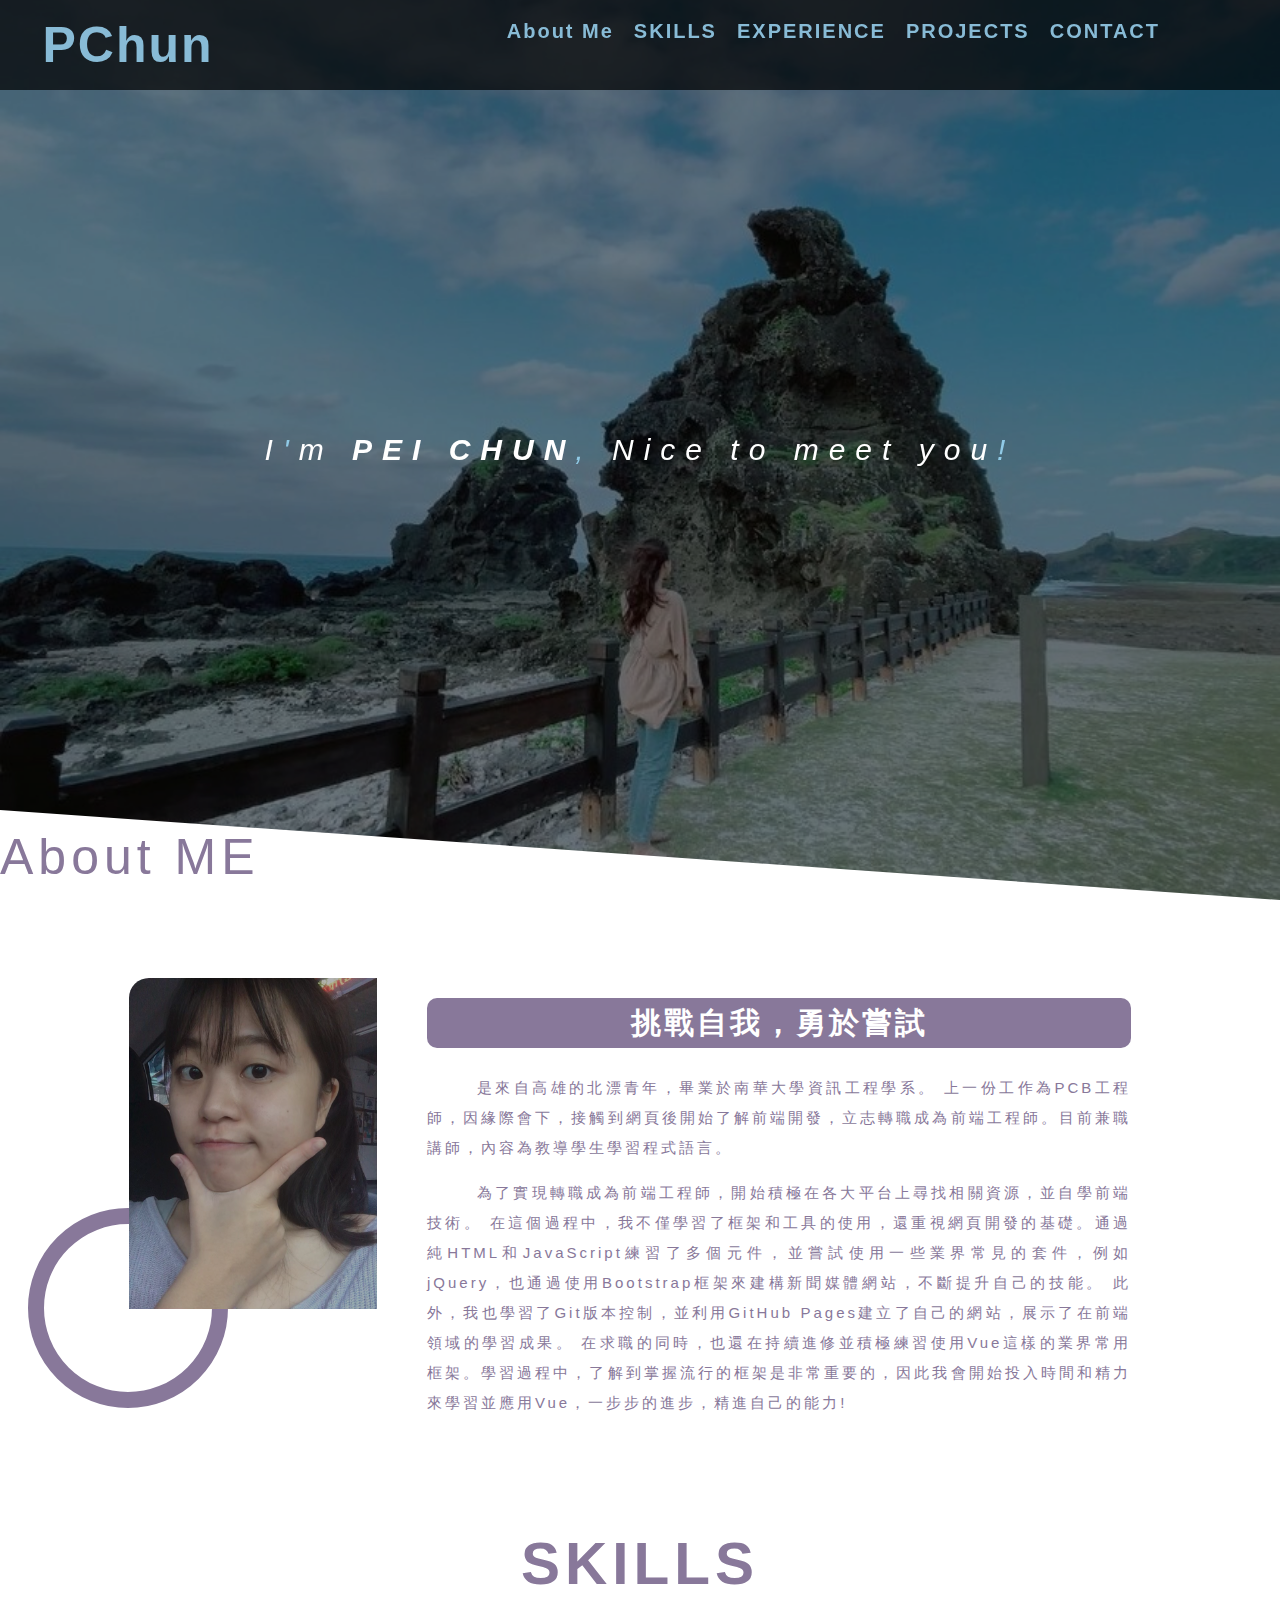
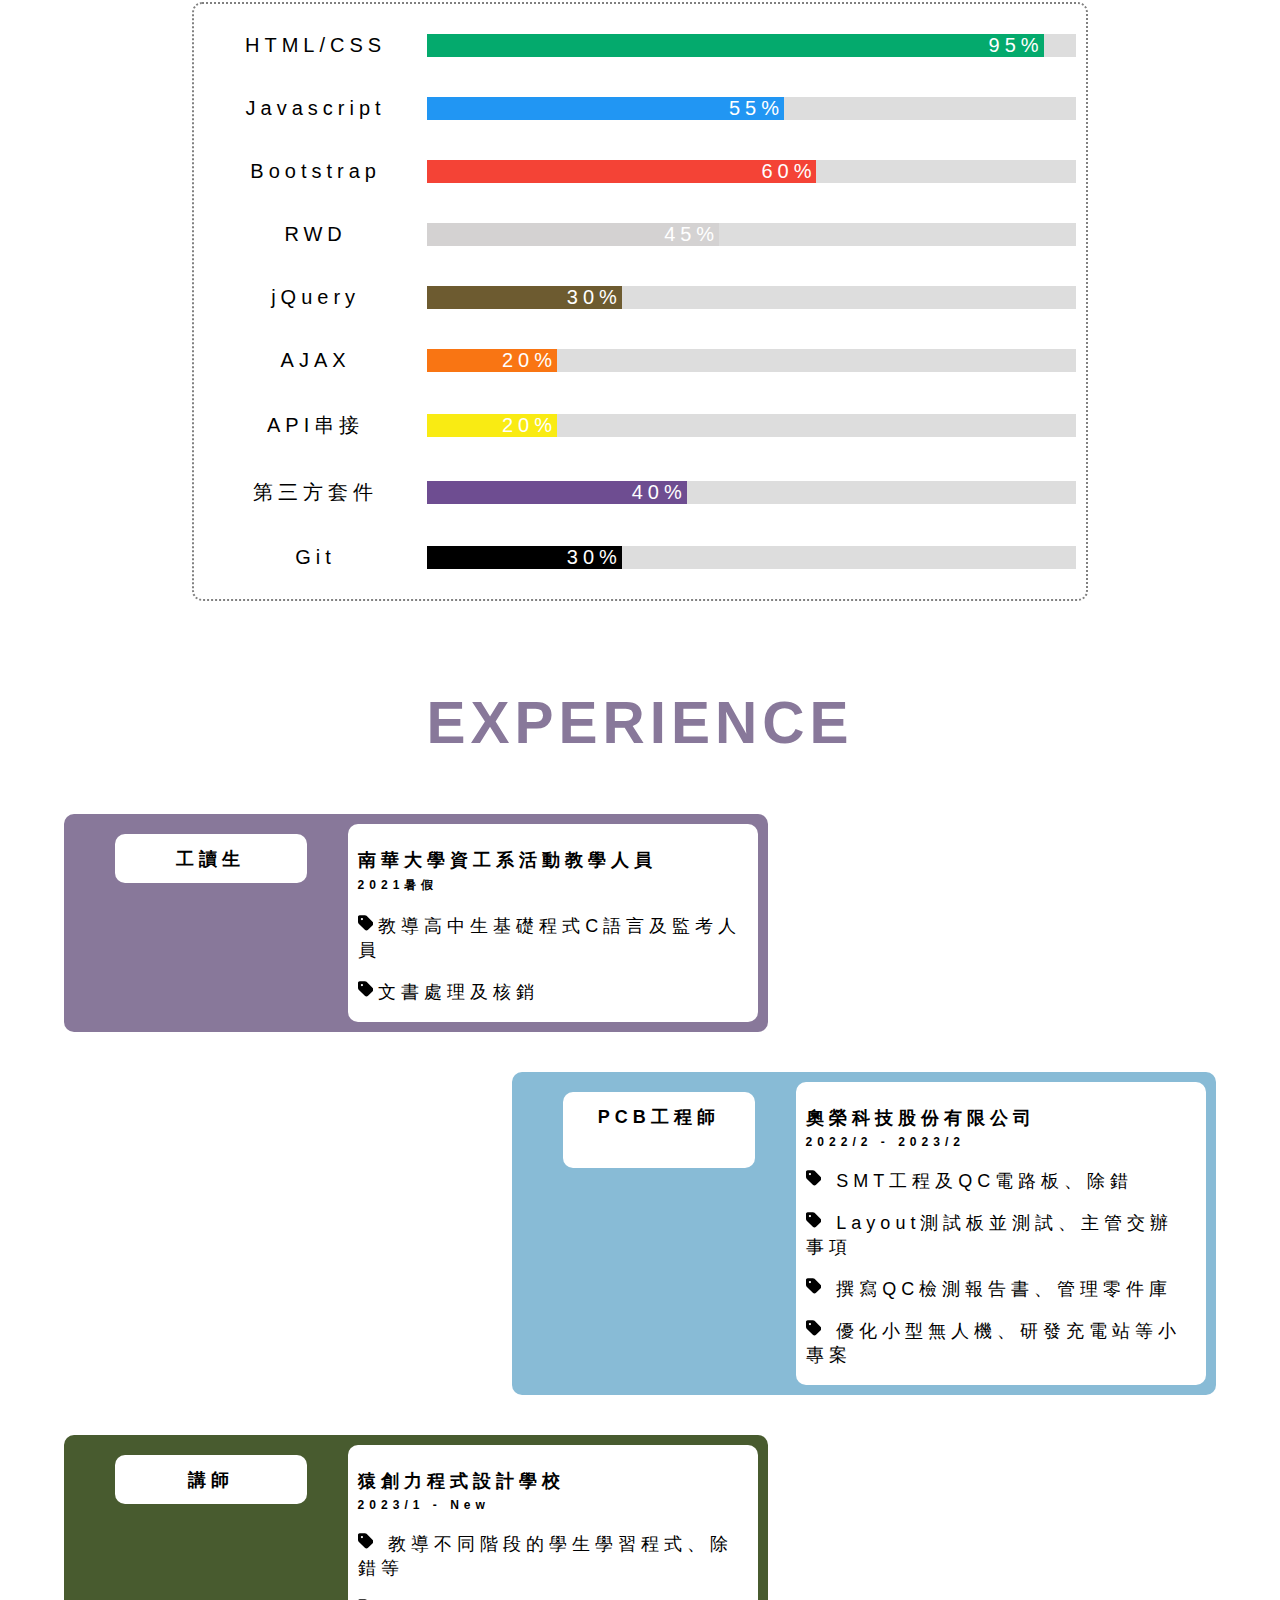
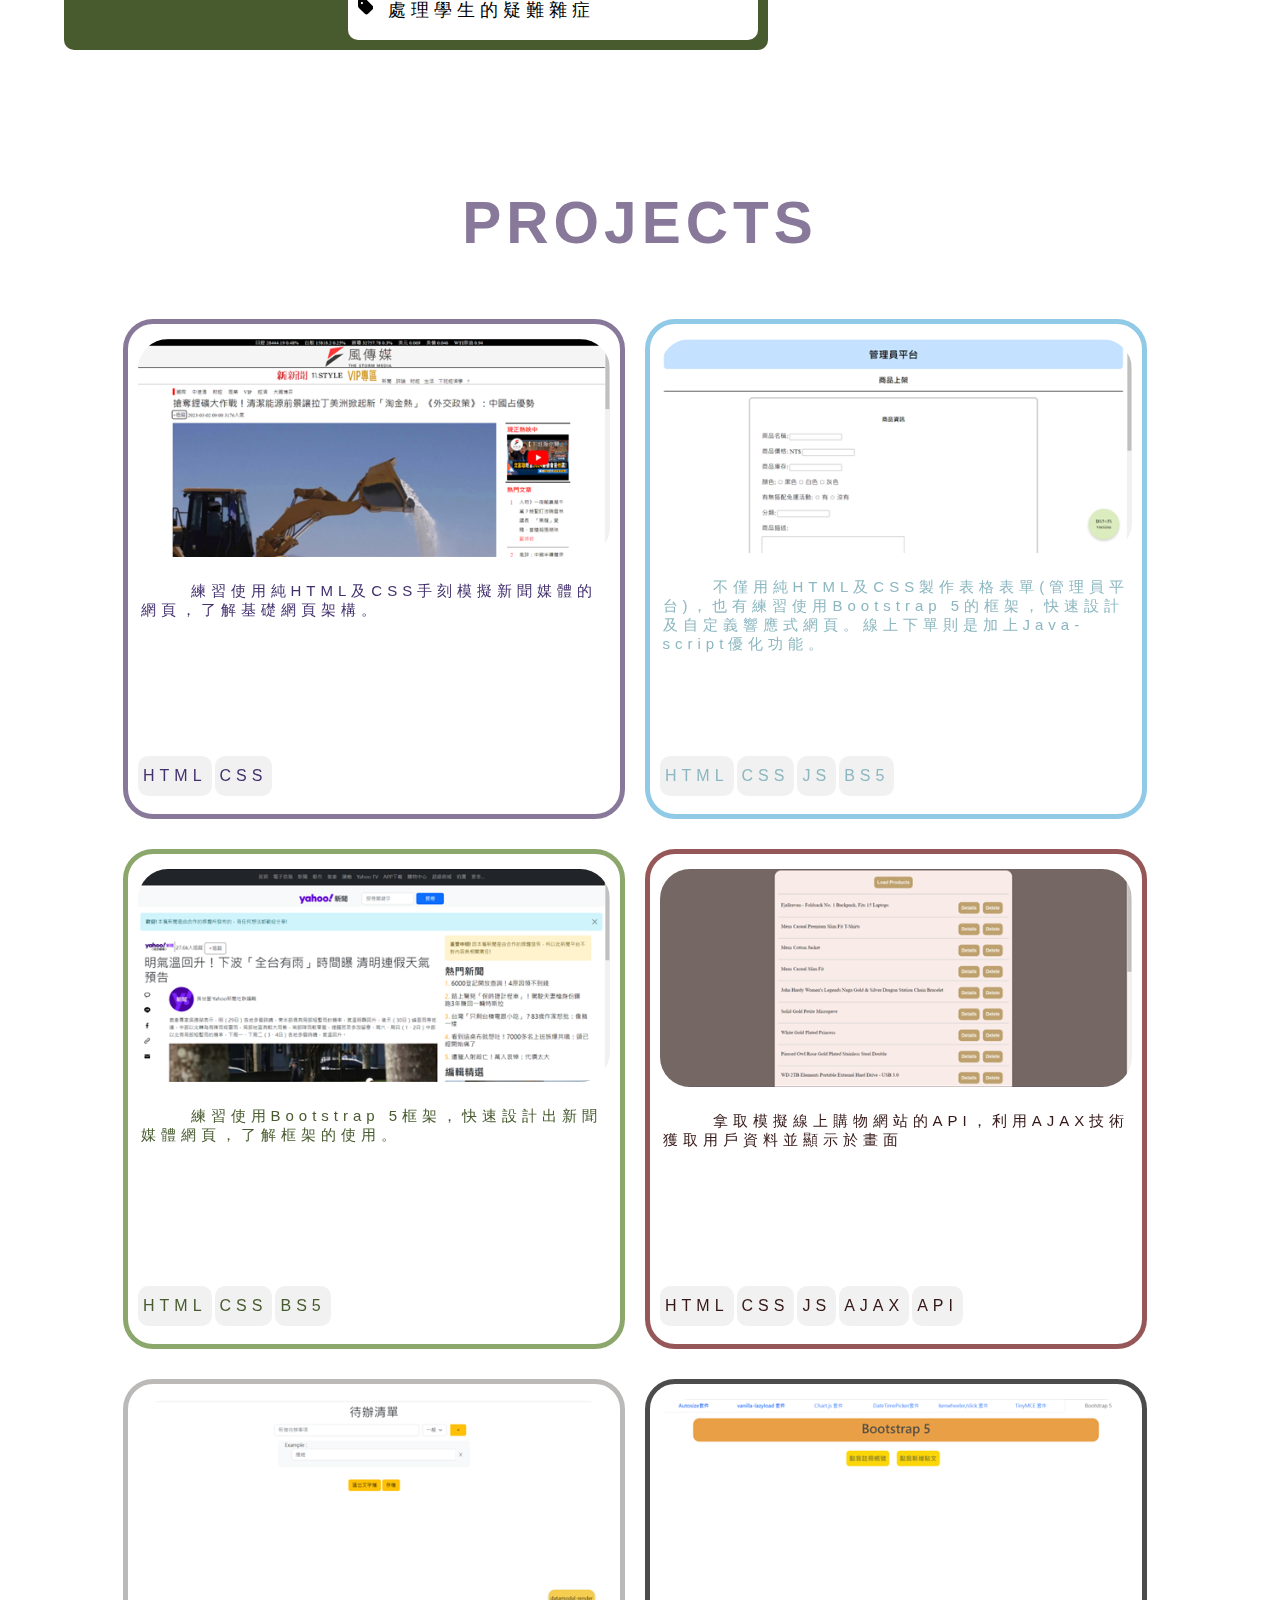
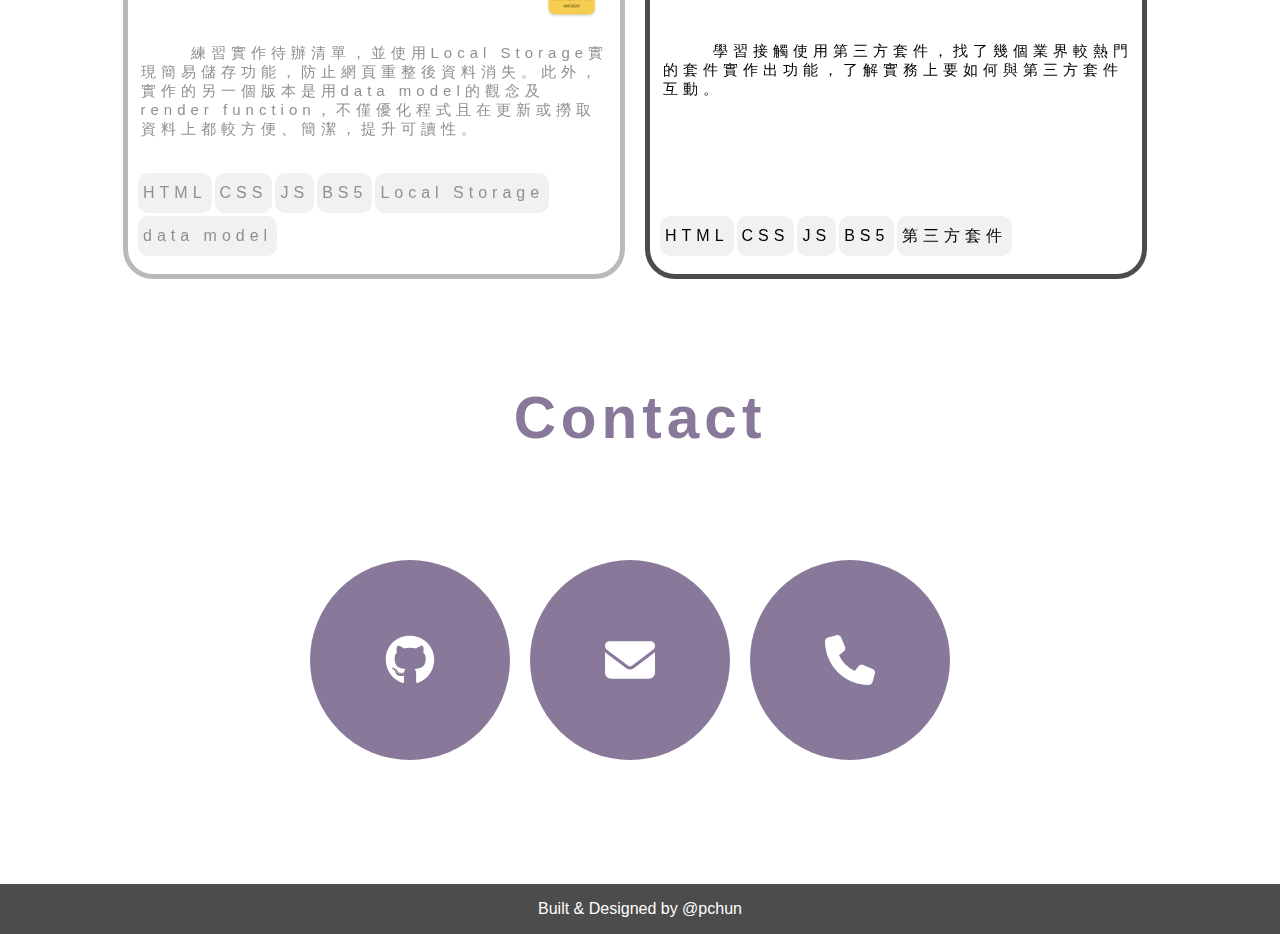
==== commit 2d0d54cb: "resume v2.2.4" ====
--- a/index.html
+++ b/index.html
@@ -40,12 +40,13 @@
 			<div class="data">
 				<h2>挑戰自我，勇於嘗試</h2>
 				<p>是來自高雄的北漂青年，畢業於南華大學資訊工程學系。
-					上一份工作為PCB工程師，因緣際會下，接觸到網頁後開始了解前端，立志轉職成為前端工程師。目前兼職講師，內容為教導學生學習程式語言。
+					上一份工作為PCB工程師，因緣際會下，接觸到網頁後開始了解前端開發，立志轉職成為前端工程師。目前兼職講師，內容為教導學生學習程式語言。
 				</p>
 				<p>
-					自從確認轉職為前端後，開始在各大平台上尋找相關資源並自學前端。學習的過程中，
-					為了瞭解網頁的基礎，而不只是當個框架的使用者，我有用純 html、javascript 練習多個元件。不僅找了一些看起來很紅的業界套件，練習導入使用，例如autosize、jQuery等套件，也練習Git版控並利用Github Page架設了此<a href="#main">網站</a>。還有練習使用Bootstrap以新聞媒體的網站做練習。相關作品都放在<a href="#projects">這裡</a>。
-					求職中也不忘進修，學習使用業界常用框架之一的Vue，開始練習使用框架，一步步的進步，精進自己的能力!
+					為了實現轉職成為前端工程師，開始積極在各大平台上尋找相關資源，並自學前端技術。
+					在這個過程中，我不僅學習了框架和工具的使用，還重視網頁開發的基礎。通過純HTML和JavaScript練習了多個元件，並嘗試使用一些業界常見的套件，例如jQuery，也通過使用Bootstrap框架來建構新聞媒體網站，不斷提升自己的技能。
+					此外，我也學習了Git版本控制，並利用GitHub Pages建立了自己的網站，展示了在前端領域的學習成果。
+					在求職的同時，也還在持續進修並積極練習使用Vue這樣的業界常用框架。學習過程中，了解到掌握流行的框架是非常重要的，因此我會開始投入時間和精力來學習並應用Vue，一步步的進步，精進自己的能力!
 				</p>
 			</div>
 			
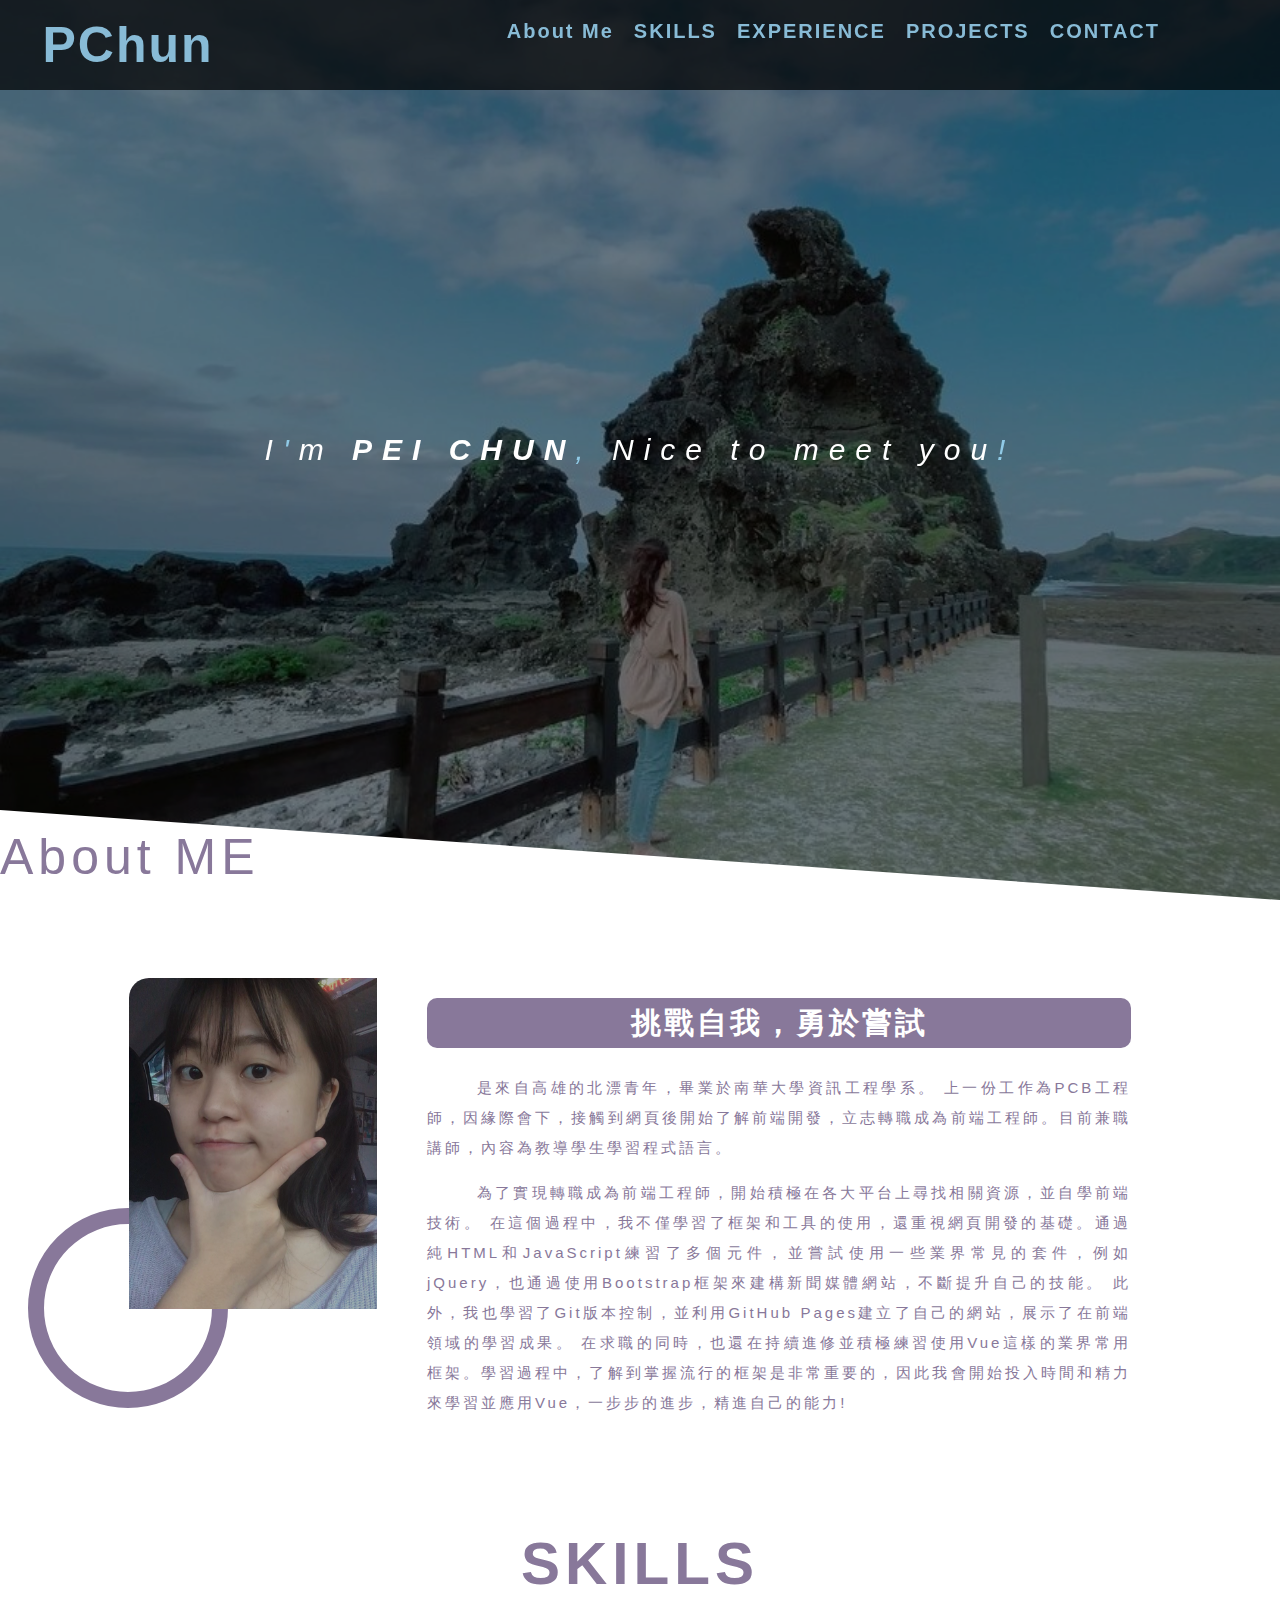
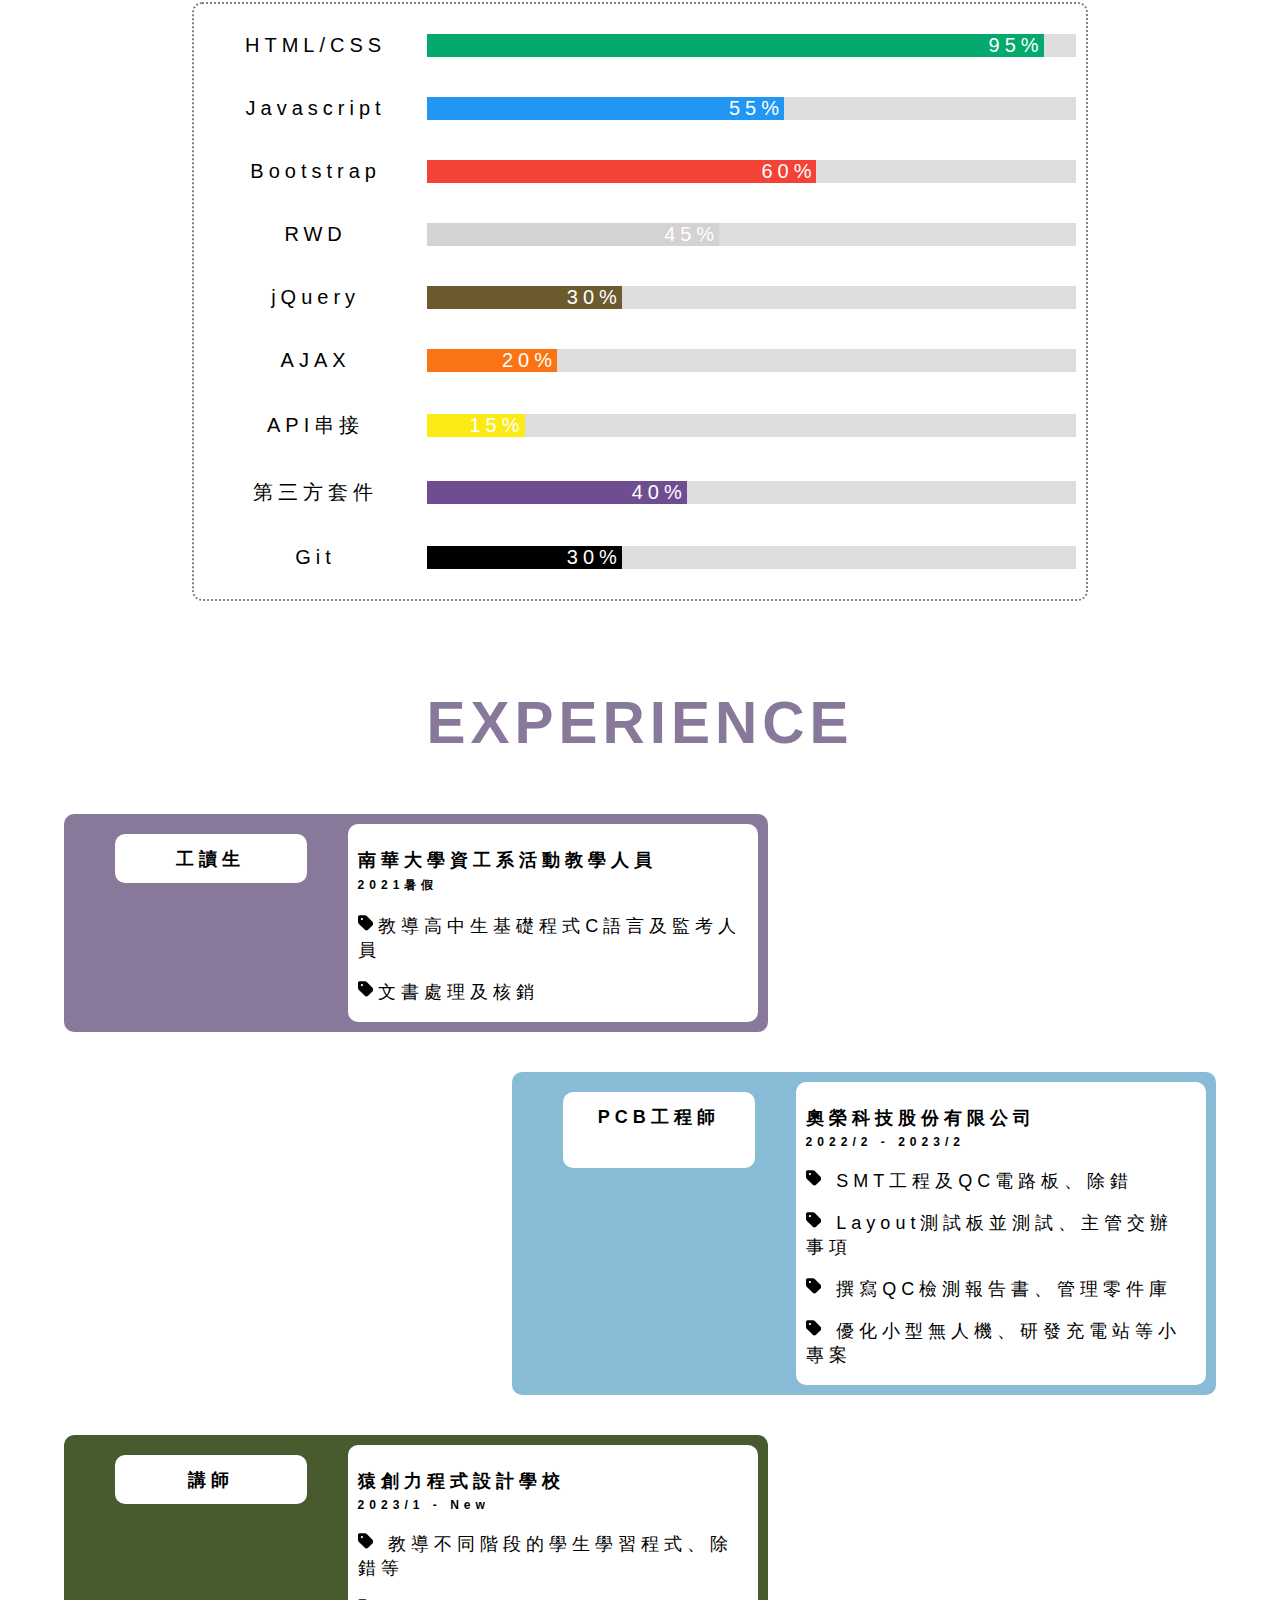
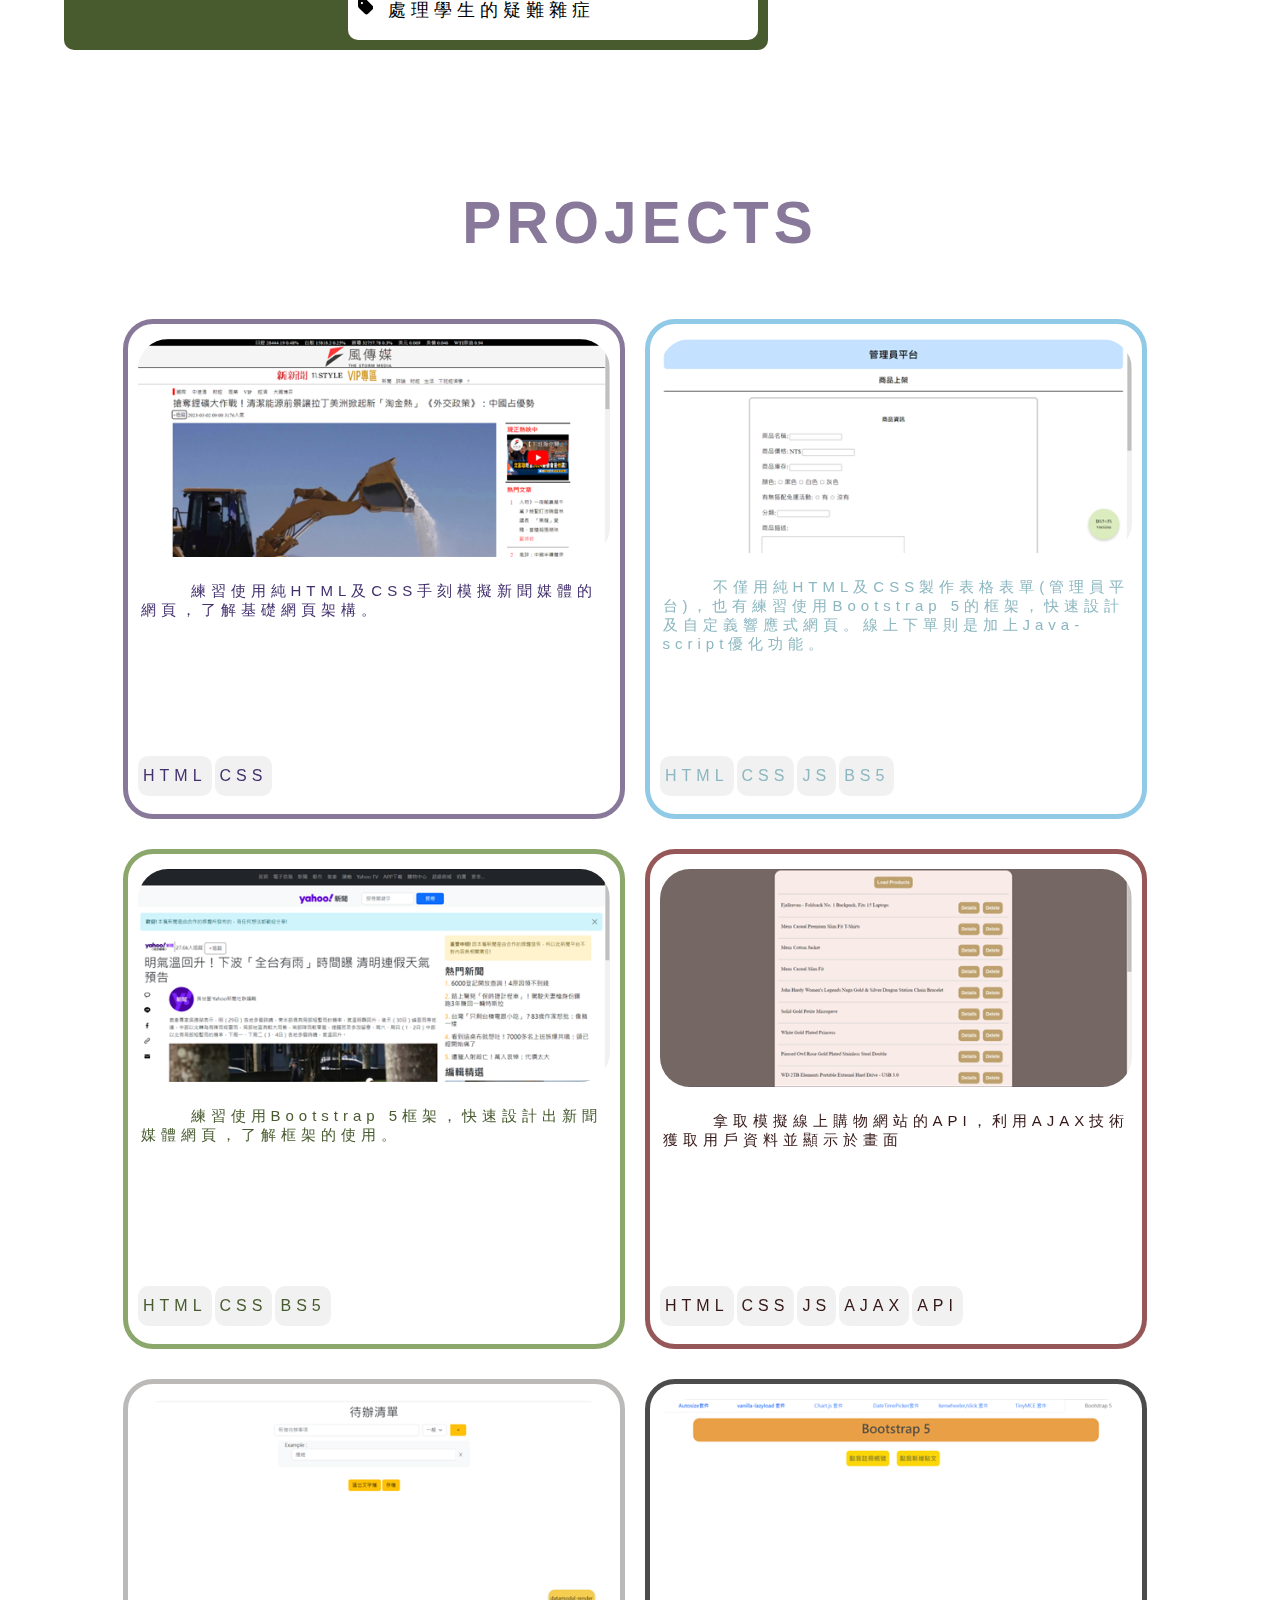
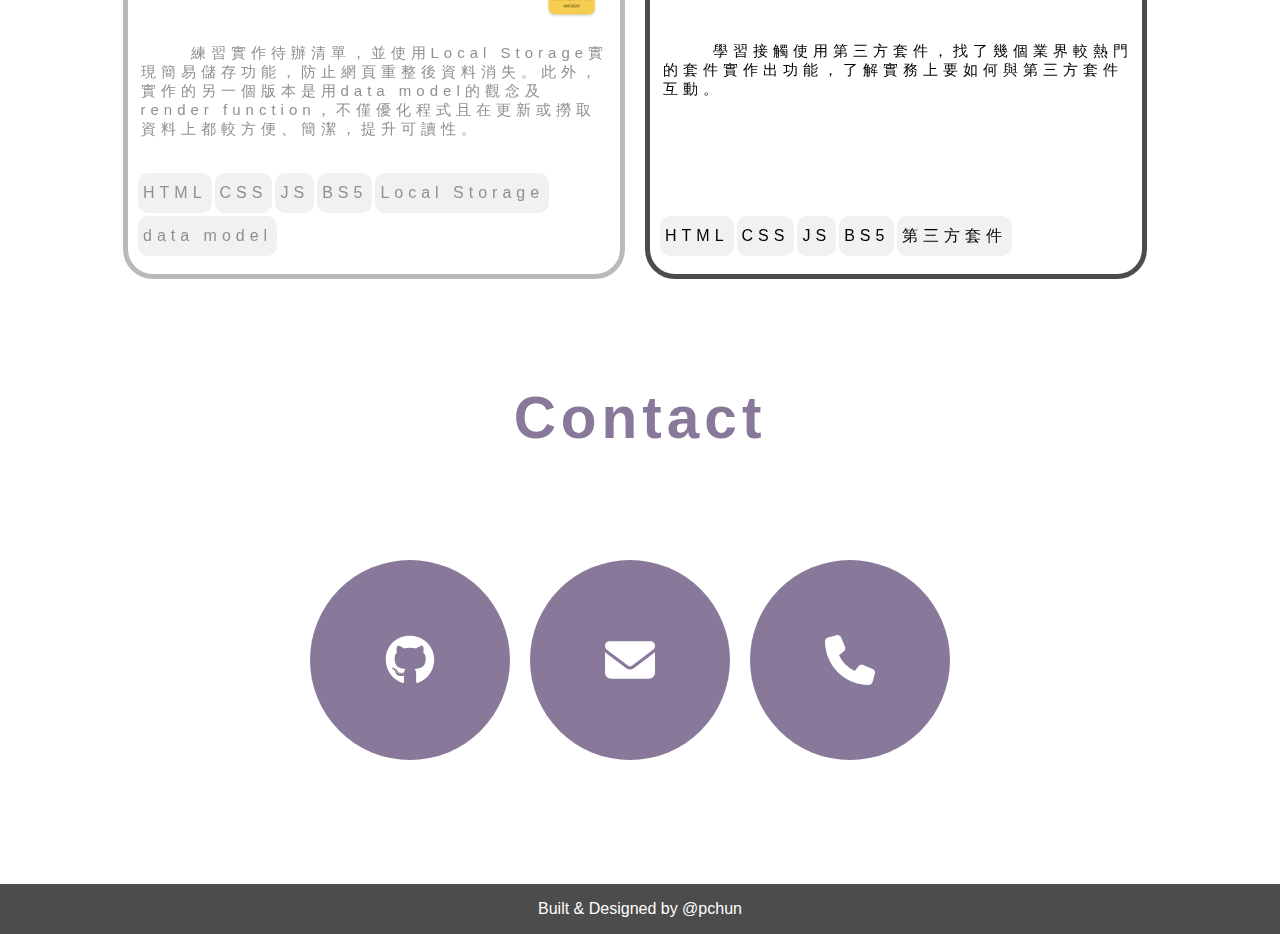
==== commit 72ee4515: "resume v2.2.5" ====
--- a/index.html
+++ b/index.html
@@ -97,7 +97,7 @@
 			<div class="container-fuild">
 				<p>API串接</p>
 				<div class="skills">
-					<div class="api">20%</div>
+					<div class="api">15%</div>
 				</div>
 			</div>
 			<div class="container-fuild">
--- a/styles/skill_style.css
+++ b/styles/skill_style.css
@@ -54,7 +54,7 @@
 	background-color: #F97513;
 }
 .api{
-	width: 20%;
+	width: 15%;
 	background-color: #F9EB13;
 }
 .suite{
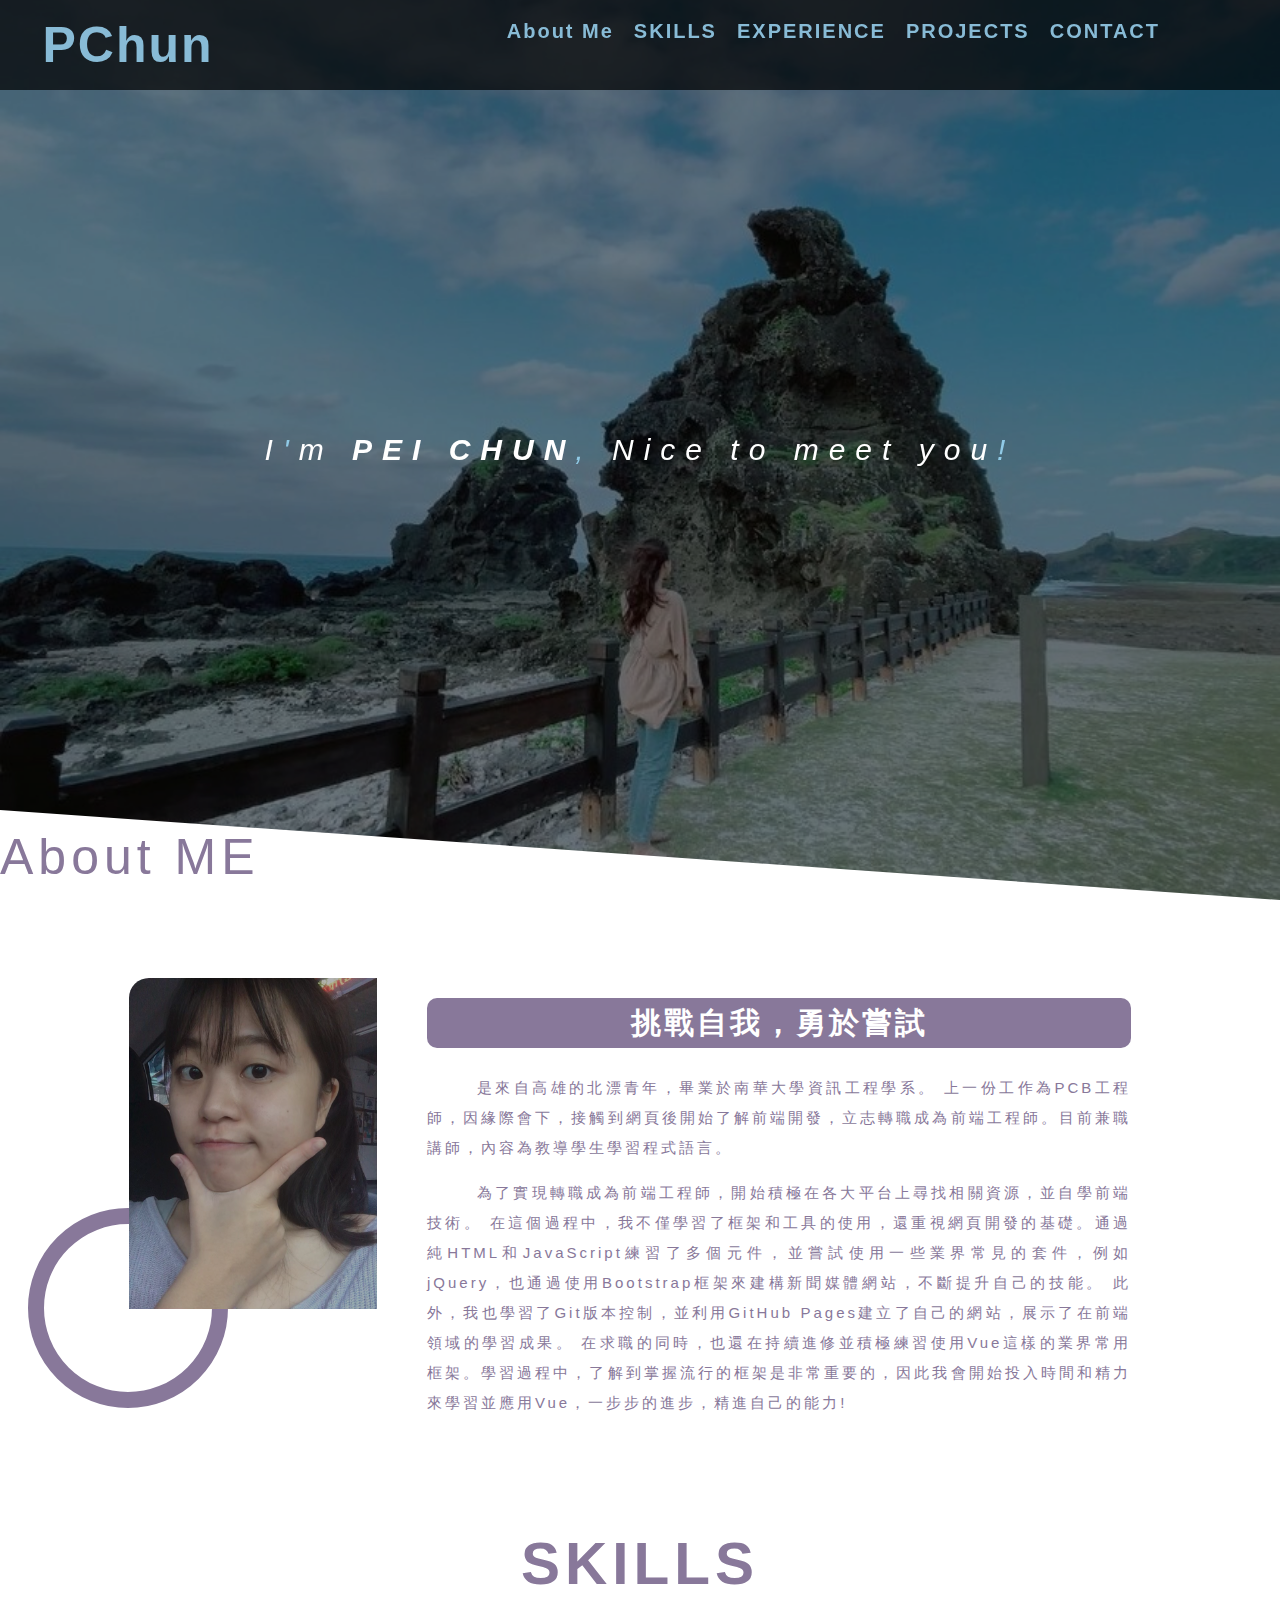
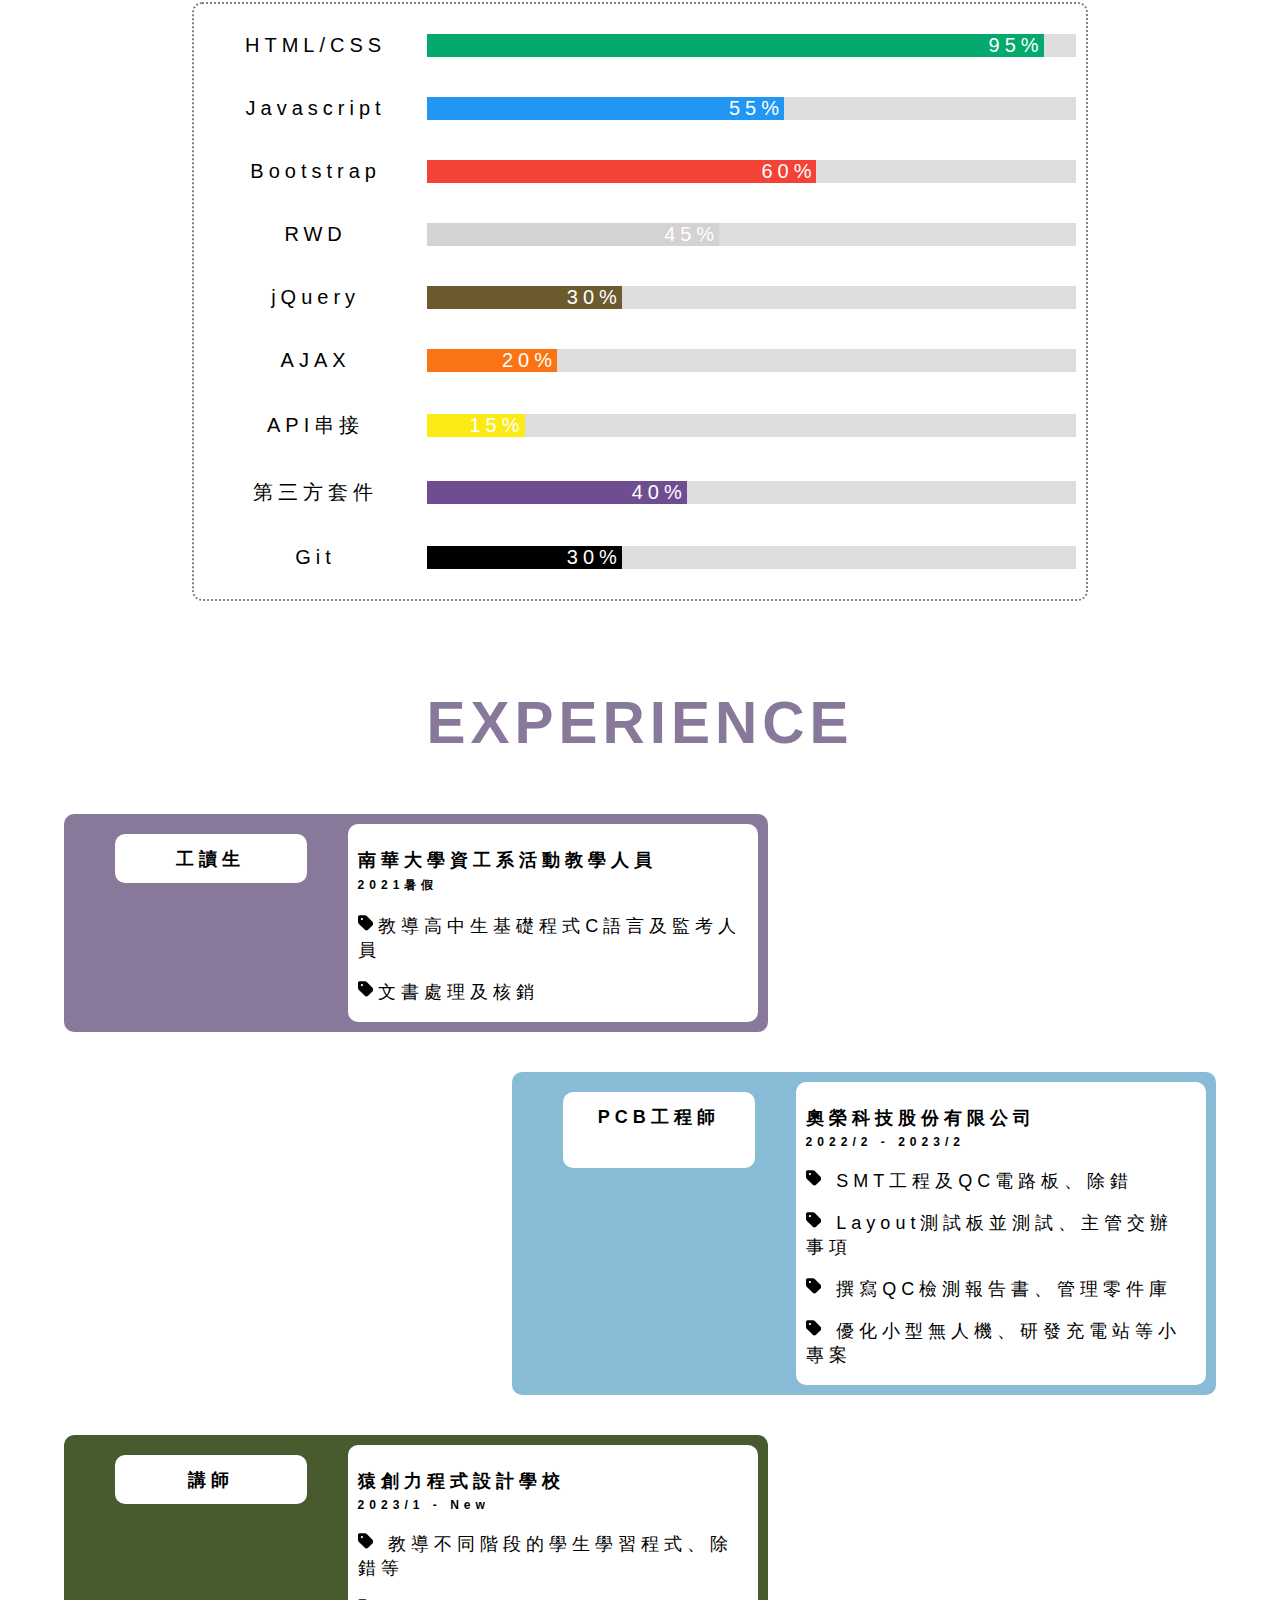
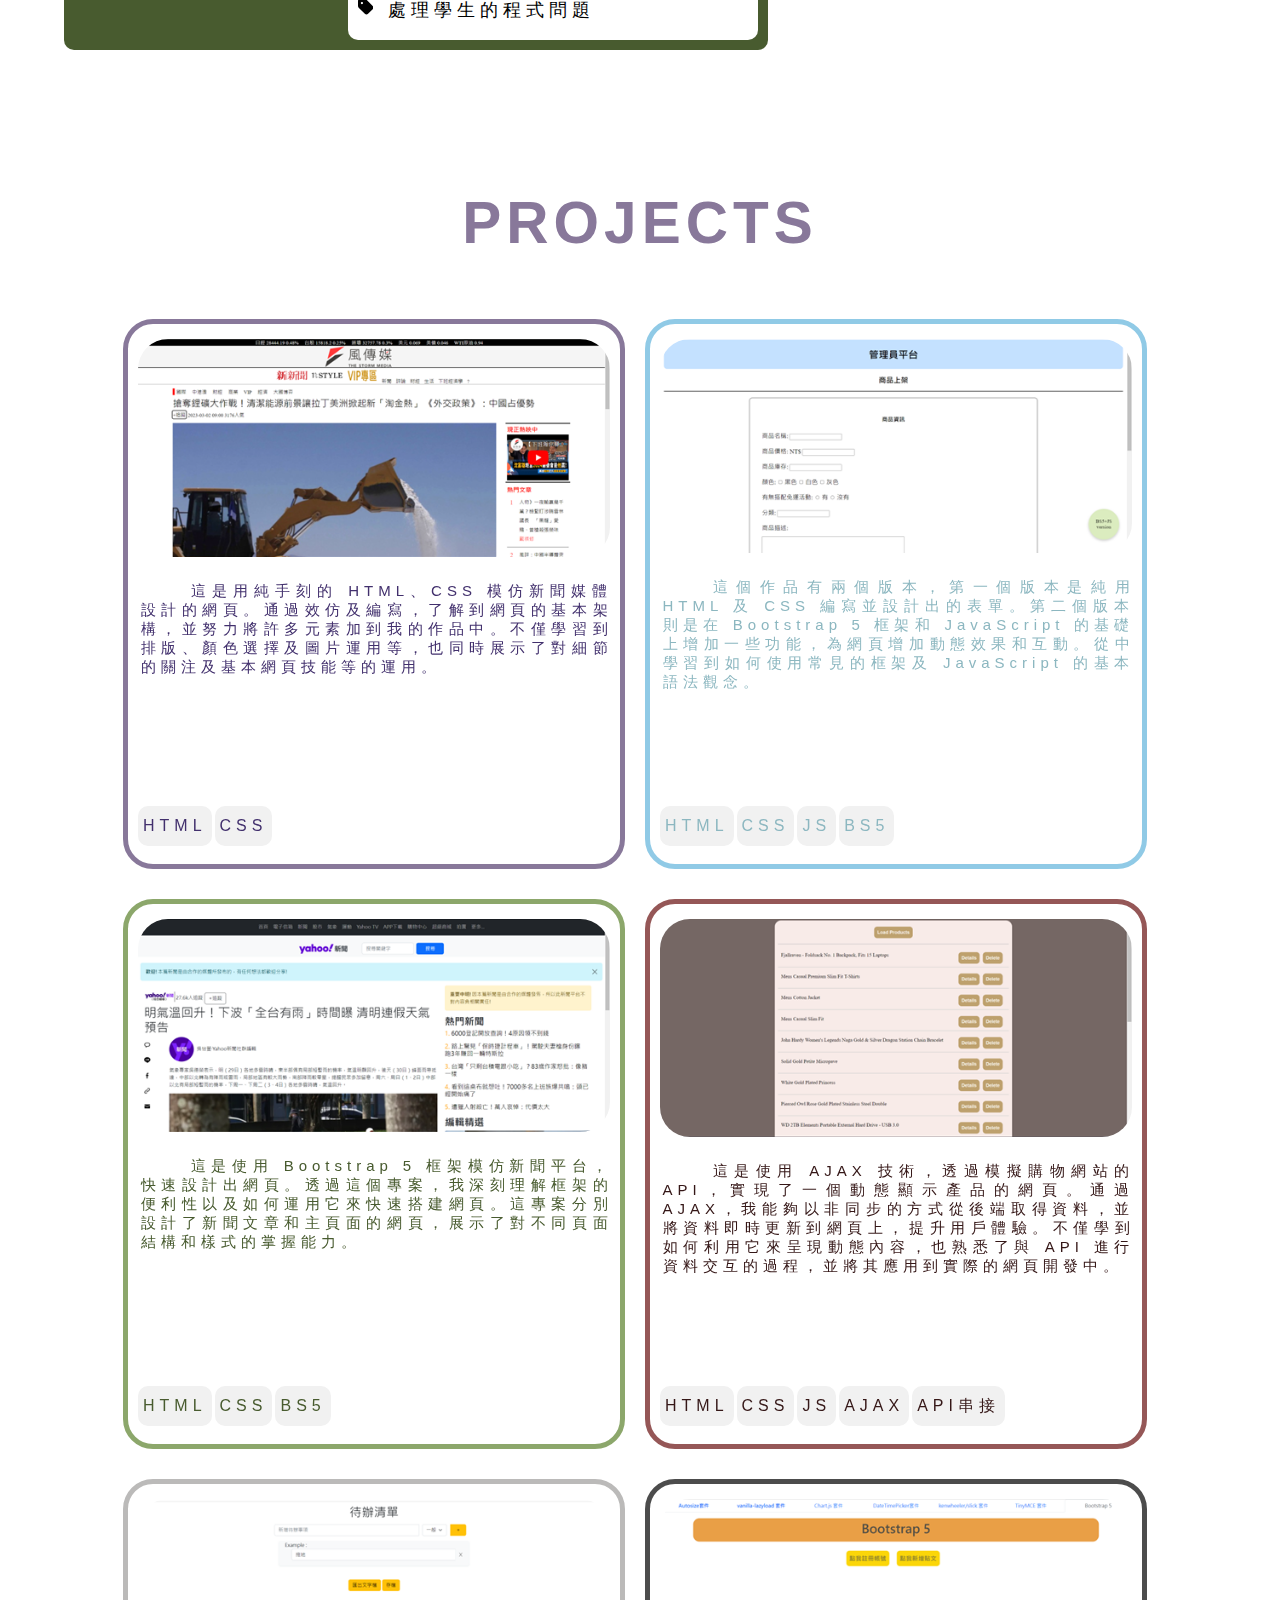
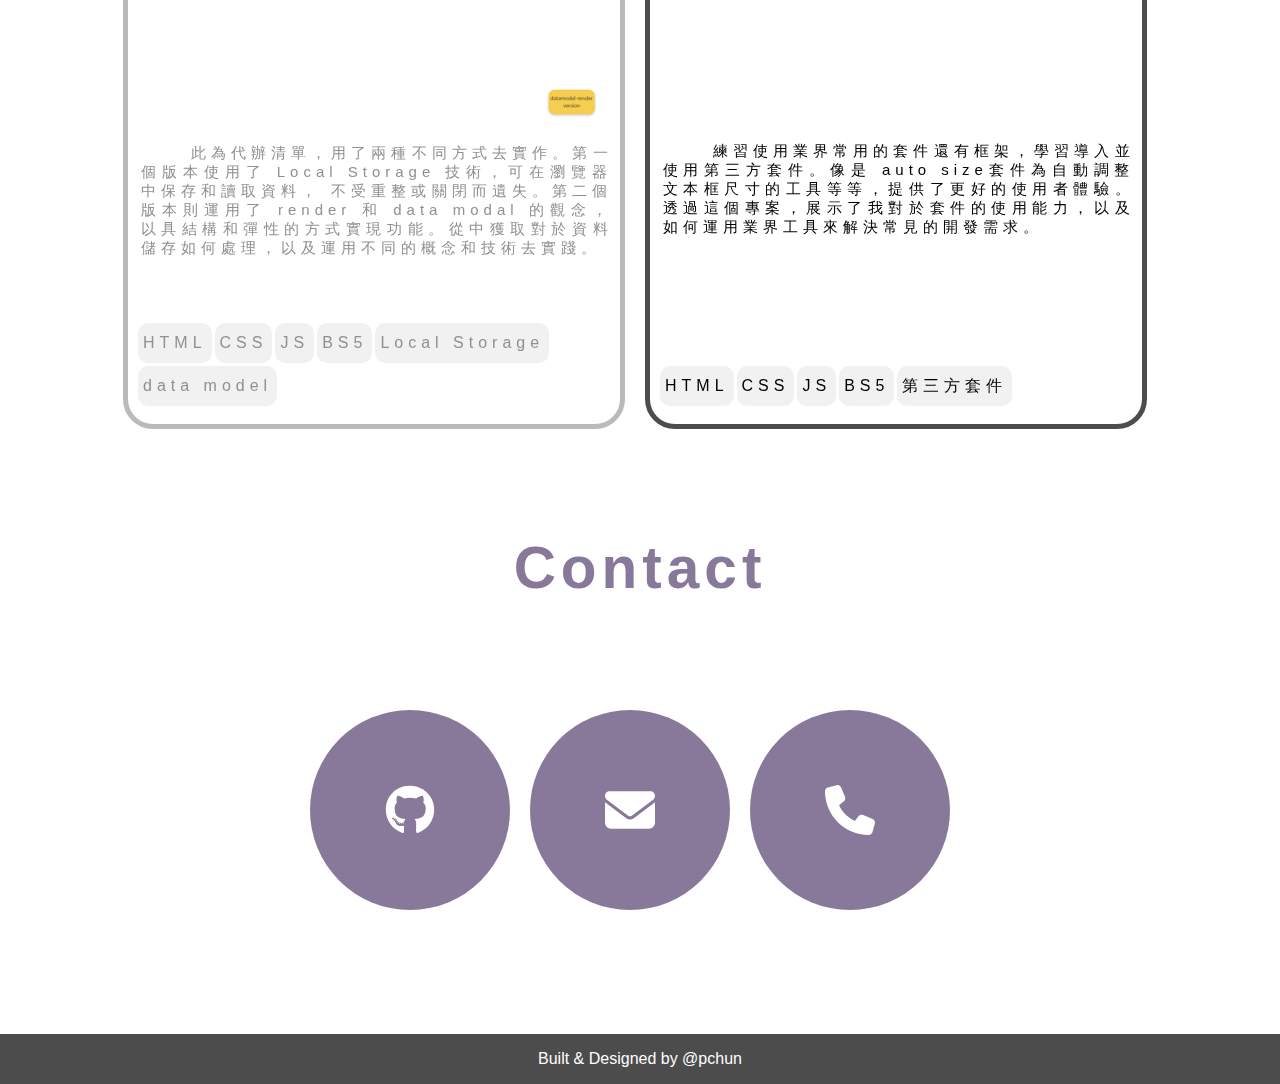
==== commit 3525a850: "resume v2.2.6" ====
--- a/index.html
+++ b/index.html
@@ -156,7 +156,7 @@
 					<p><svg xmlns="http://www.w3.org/2000/svg" height="1em"  viewBox="0 0 448 512"><path d="M0 80V229.5c0 17 6.7 33.3 18.7 45.3l176 176c25 25 65.5 25 90.5 0L418.7 317.3c25-25 25-65.5 0-90.5l-176-176c-12-12-28.3-18.7-45.3-18.7H48C21.5 32 0 53.5 0 80zm112 32a32 32 0 1 1 0 64 32 32 0 1 1 0-64z"/></svg>
 						教導不同階段的學生學習程式、除錯等</p>
 					<p><svg xmlns="http://www.w3.org/2000/svg" height="1em" viewBox="0 0 448 512"><path d="M0 80V229.5c0 17 6.7 33.3 18.7 45.3l176 176c25 25 65.5 25 90.5 0L418.7 317.3c25-25 25-65.5 0-90.5l-176-176c-12-12-28.3-18.7-45.3-18.7H48C21.5 32 0 53.5 0 80zm112 32a32 32 0 1 1 0 64 32 32 0 1 1 0-64z"/></svg>
-						處理學生的疑難雜症</p>
+						處理學生的程式問題</p>
 				</div>
 			</div>
 			
@@ -172,7 +172,7 @@
 						<div class="imgbox">
 							<img src="images/img_project1.png">
 						</div>
-						<p>練習使用純HTML及CSS手刻模擬新聞媒體的網頁，了解基礎網頁架構。</p>
+						<p>這是用純手刻的 HTML、CSS 模仿新聞媒體設計的網頁。通過效仿及編寫，了解到網頁的基本架構，並努力將許多元素加到我的作品中。不僅學習到排版、顏色選擇及圖片運用等，也同時展示了對細節的關注及基本網頁技能等的運用。</p>
 						<div class="chip">
 							<div class="chip-item">HTML</div>
 							<div class="chip-item">CSS</div>
@@ -190,7 +190,7 @@
 						<div class="imgbox">
 							<img src="images/img_project2.png">
 						</div>
-						<p>不僅用純HTML及CSS製作表格表單(管理員平台)，也有練習使用Bootstrap 5的框架，快速設計及自定義響應式網頁。線上下單則是加上Java-script優化功能。</p>
+						<p>這個作品有兩個版本，第一個版本是純用 HTML 及 CSS 編寫並設計出的表單。第二個版本則是在 Bootstrap 5 框架和 JavaScript 的基礎上增加一些功能，為網頁增加動態效果和互動。從中學習到如何使用常見的框架及 JavaScript 的基本語法觀念。</p>
 						<div class="chip">
 							<div class="chip-item">HTML</div>
 							<div class="chip-item">CSS</div>
@@ -212,7 +212,7 @@
 						<div class="imgbox">
 							<img src="images/img_project3.png">
 						</div>
-						<p>練習使用Bootstrap 5框架，快速設計出新聞媒體網頁，了解框架的使用。</p>
+						<p>這是使用 Bootstrap 5 框架模仿新聞平台，快速設計出網頁。透過這個專案，我深刻理解框架的便利性以及如何運用它來快速搭建網頁。這專案分別設計了新聞文章和主頁面的網頁，展示了對不同頁面結構和樣式的掌握能力。</p>
 						<div class="chip">
 							<div class="chip-item">HTML</div>
 							<div class="chip-item">CSS</div>
@@ -230,13 +230,13 @@
 						<div class="imgbox">
 							<img src="images/img_project4.png">
 						</div>
-						<p>拿取模擬線上購物網站的API，利用AJAX技術獲取用戶資料並顯示於畫面</p>
+						<p>這是使用 AJAX 技術，透過模擬購物網站的 API，實現了一個動態顯示產品的網頁。通過 AJAX，我能夠以非同步的方式從後端取得資料，並將資料即時更新到網頁上，提升用戶體驗。不僅學到如何利用它來呈現動態內容，也熟悉了與 API 進行資料交互的過程，並將其應用到實際的網頁開發中。</p>
 						<div class="chip">
 							<div class="chip-item">HTML</div>
 							<div class="chip-item">CSS</div>
 							<div class="chip-item">JS</div>
 							<div class="chip-item">AJAX</div>
-							<div class="chip-item">API</div>
+							<div class="chip-item">API串接</div>
 						</div>
 					</div>
 					<div class="card4-back flip-card-back">
@@ -256,7 +256,7 @@
 						<div class="imgbox">
 							<img src="images/img_project5.png">
 						</div>
-						<p>練習實作待辦清單，並使用Local Storage實現簡易儲存功能，防止網頁重整後資料消失。此外，實作的另一個版本是用data model的觀念及render function，不僅優化程式且在更新或撈取資料上都較方便、簡潔，提升可讀性。</p>
+						<p>此為代辦清單，用了兩種不同方式去實作。第一個版本使用了 Local Storage 技術，可在瀏覽器中保存和讀取資料， 不受重整或關閉而遺失。第二個版本則運用了 render 和 data modal 的觀念，以具結構和彈性的方式實現功能。從中獲取對於資料儲存如何處理，以及運用不同的概念和技術去實踐。</p>
 						<div class="chip">
 							<div class="chip-item">HTML</div>
 							<div class="chip-item">CSS</div>
@@ -278,7 +278,7 @@
 						<div class="imgbox">
 							<img src="images/img_project6.png">
 						</div>
-						<p>學習接觸使用第三方套件，找了幾個業界較熱門的套件實作出功能，了解實務上要如何與第三方套件互動。</p>
+						<p>練習使用業界常用的套件還有框架，學習導入並使用第三方套件。像是 auto size套件為自動調整文本框尺寸的工具等等，提供了更好的使用者體驗。透過這個專案，展示了我對於套件的使用能力，以及如何運用業界工具來解決常見的開發需求。</p>
 						<div class="chip">
 							<div class="chip-item">HTML</div>
 							<div class="chip-item">CSS</div>
--- a/styles/project_style.css
+++ b/styles/project_style.css
@@ -20,7 +20,7 @@
 .flip-card-inner {
 	position: relative;
 	width: 100%;
-	height: 500px;
+	height: 550px;
 	text-align: center;
 	transition: transform 1s;
 	transform-style: preserve-3d;
@@ -37,7 +37,7 @@
 }
 .flip-card-front p{
 	font-size: 15px;
-	text-align: left;
+	text-align: justify;
 	margin-left: 5px;
 	text-indent: 50px;
 	margin-top: 20px;
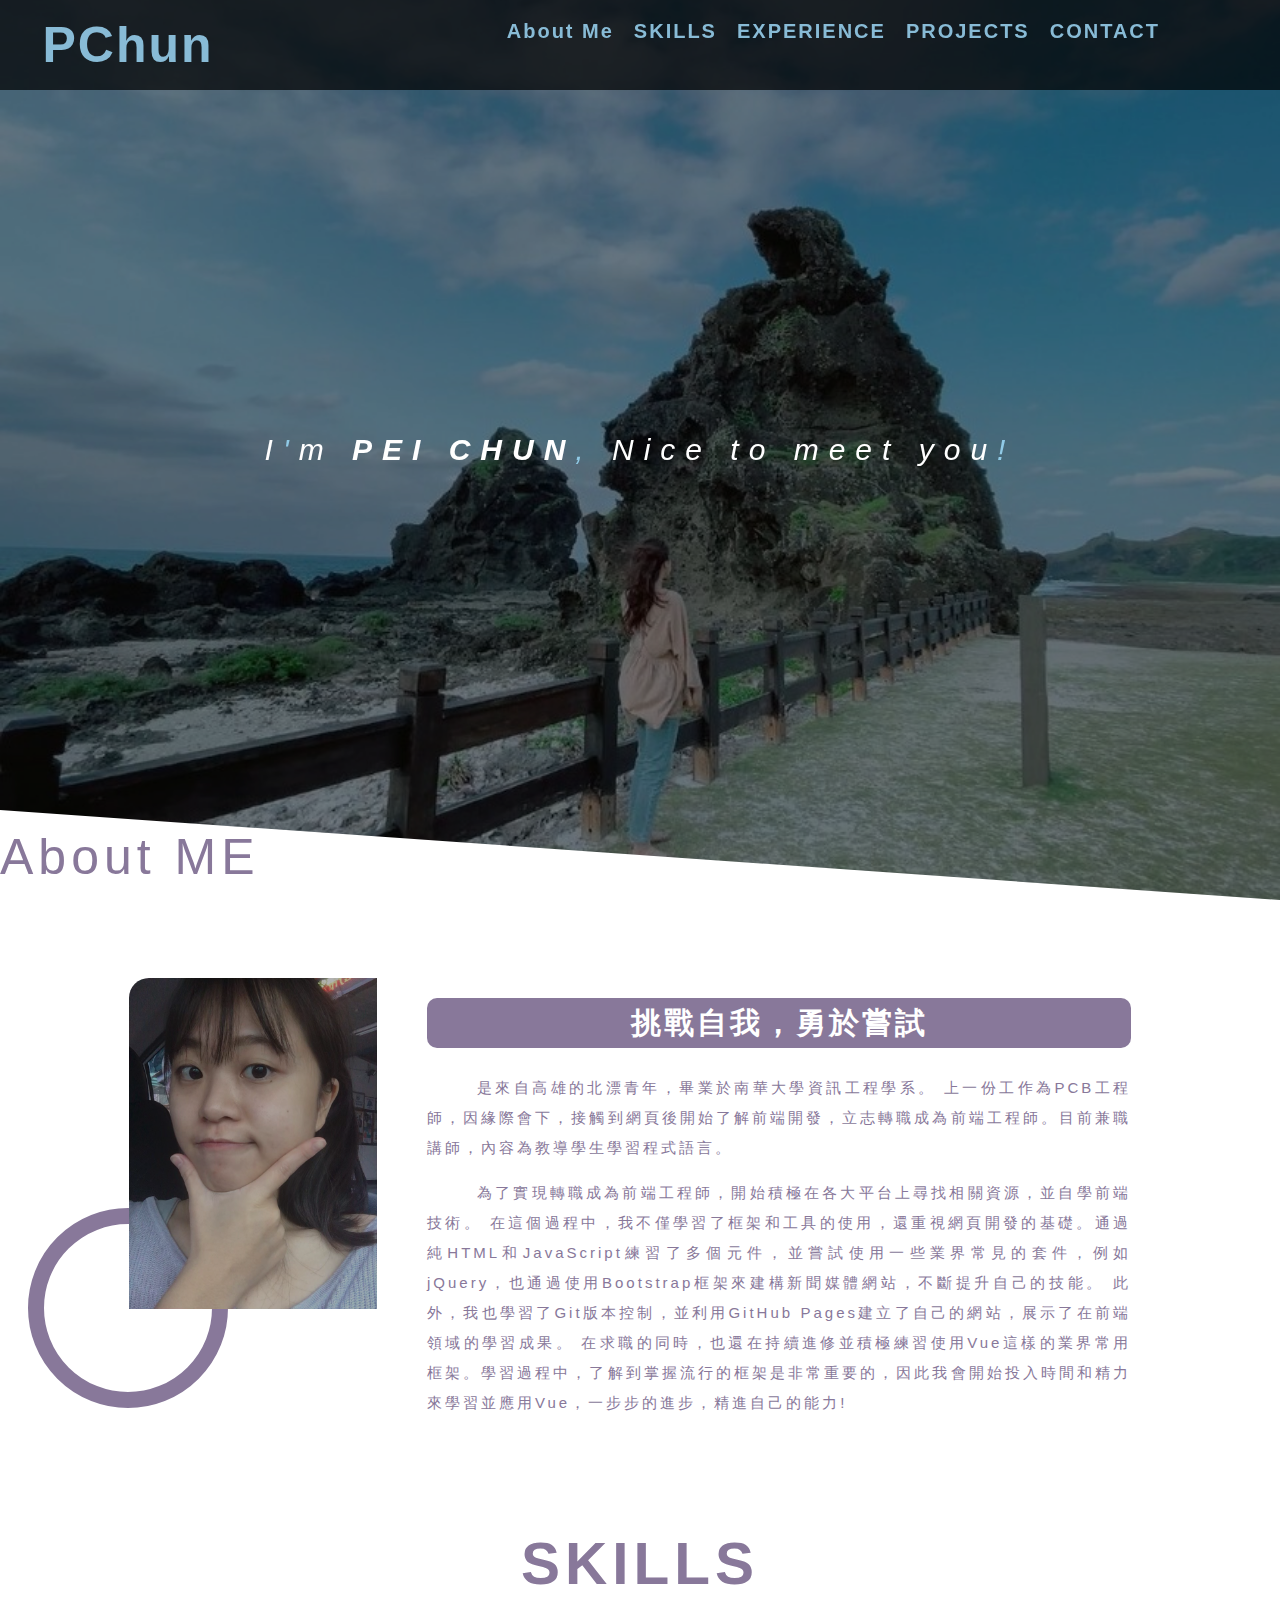
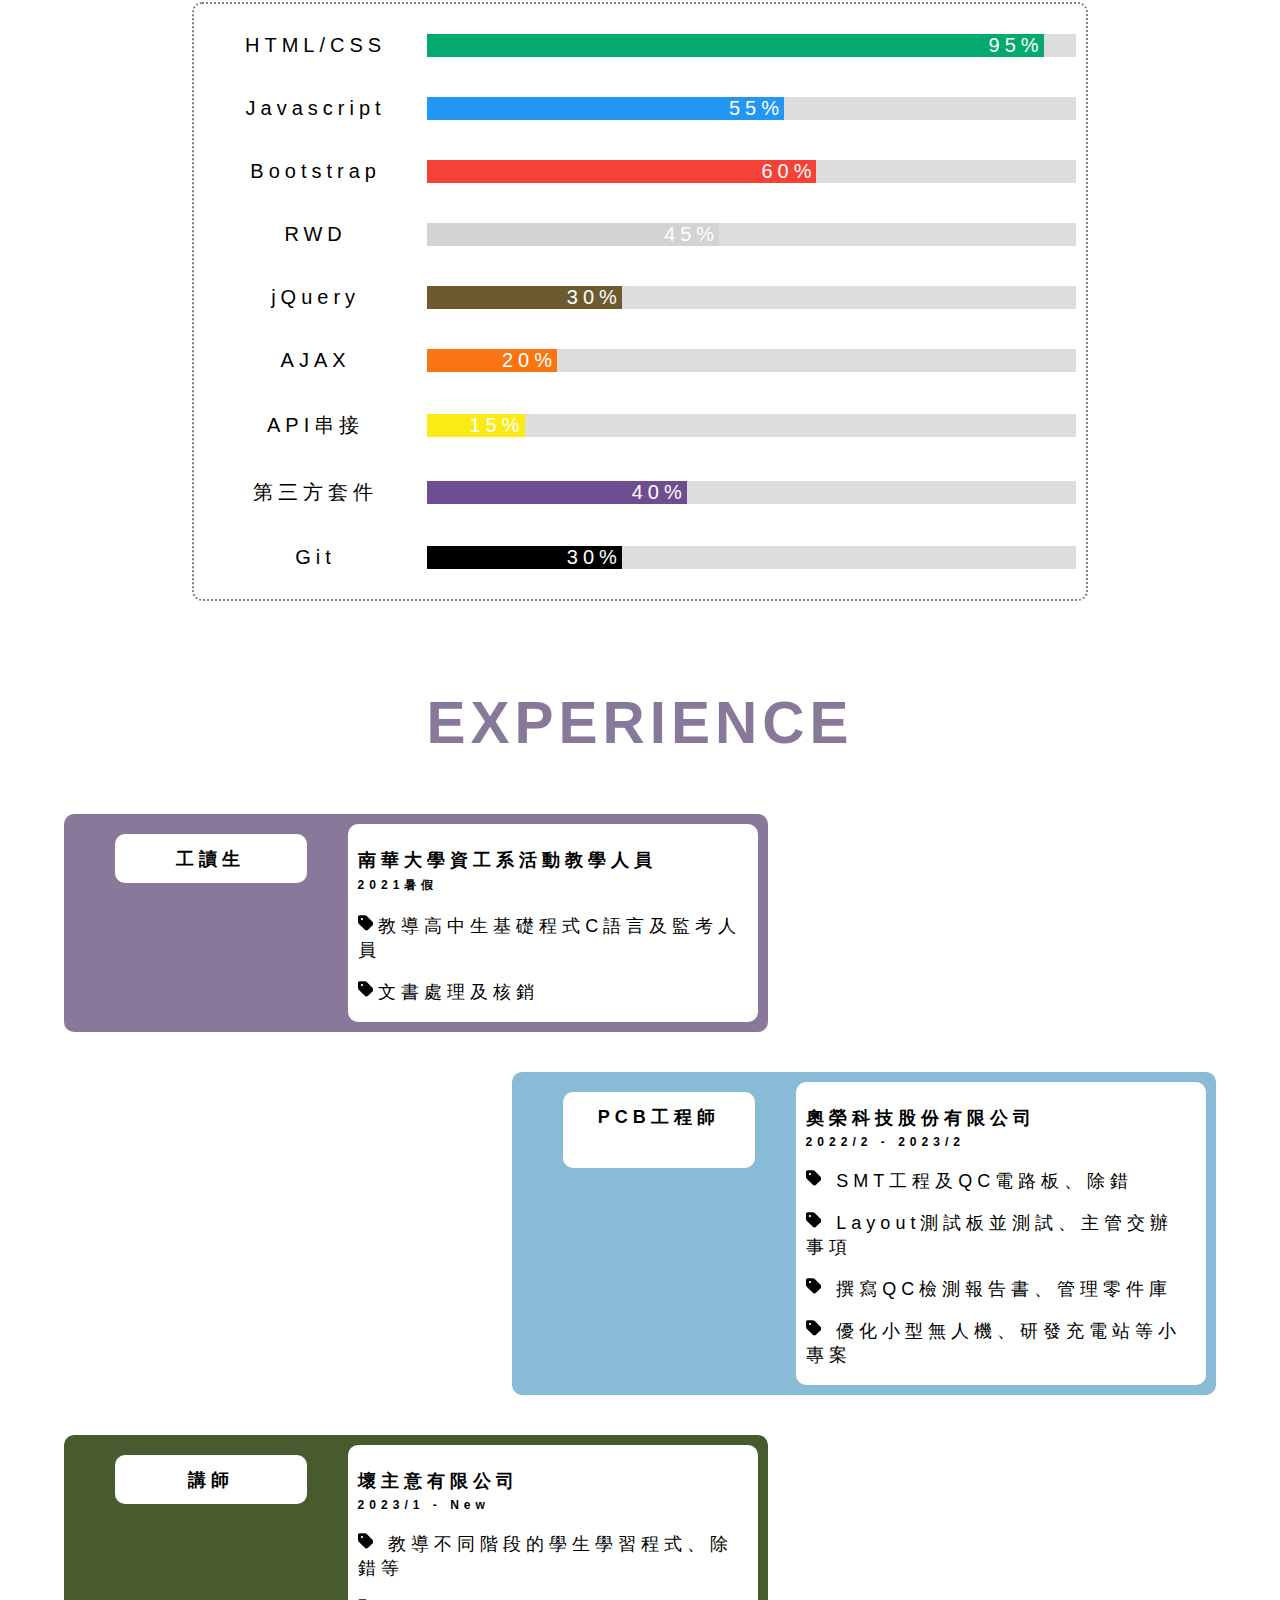
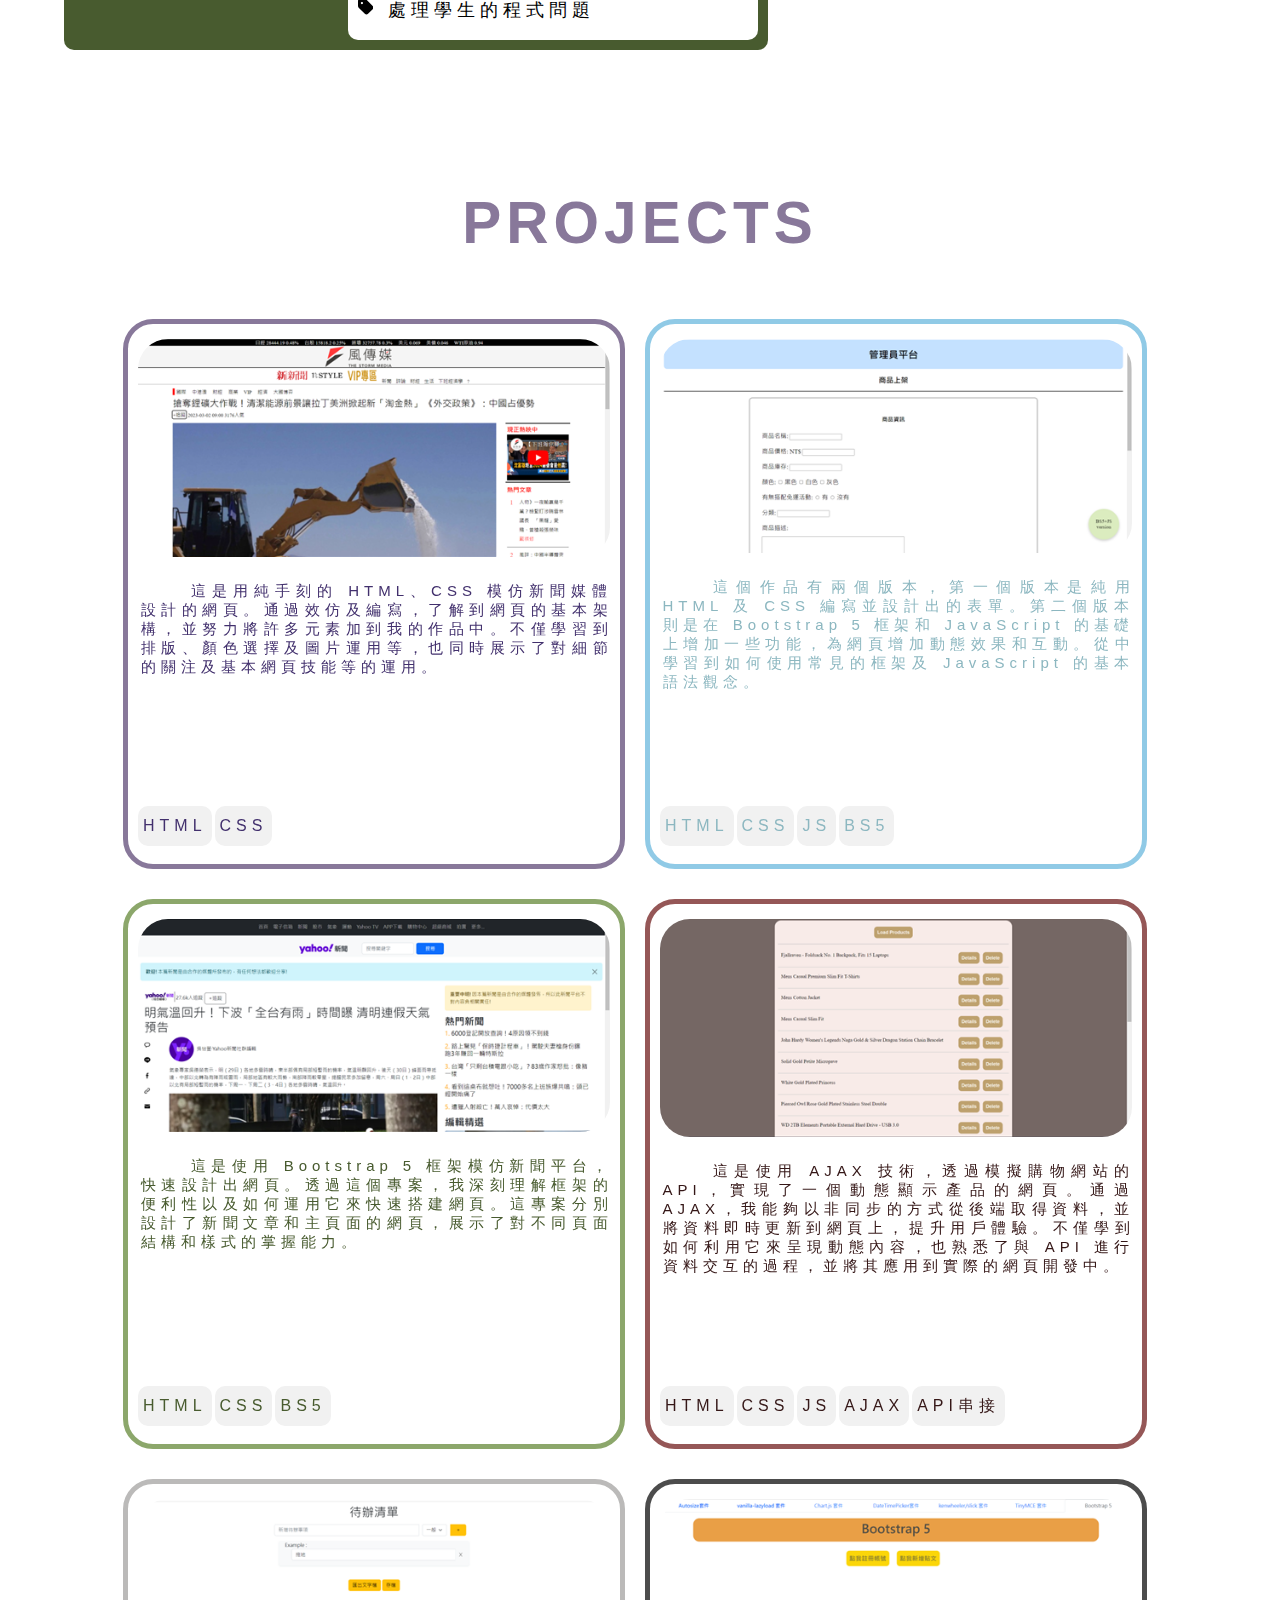
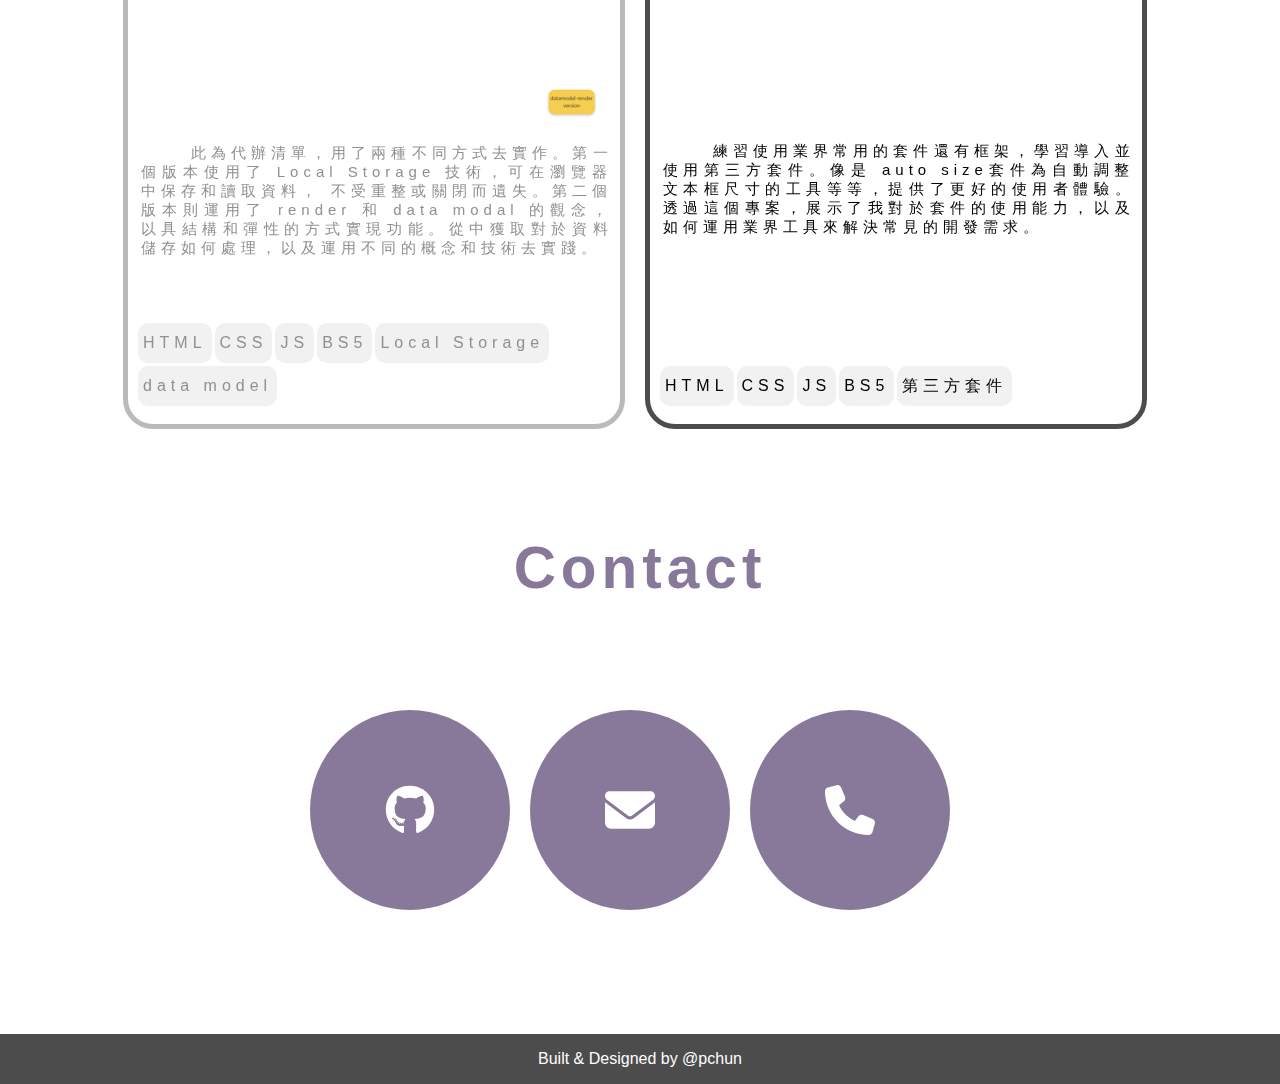
==== commit 18c2d09d: "resume v2.2.7" ====
--- a/index.html
+++ b/index.html
@@ -151,7 +151,7 @@
 					<h4>講師</h4>
 				</div>
 				<div class="job-content">
-					<h4>猿創力程式設計學校</h4>
+					<h4>壞主意有限公司</h4>
 					<h6>2023/1 - New</h6>
 					<p><svg xmlns="http://www.w3.org/2000/svg" height="1em"  viewBox="0 0 448 512"><path d="M0 80V229.5c0 17 6.7 33.3 18.7 45.3l176 176c25 25 65.5 25 90.5 0L418.7 317.3c25-25 25-65.5 0-90.5l-176-176c-12-12-28.3-18.7-45.3-18.7H48C21.5 32 0 53.5 0 80zm112 32a32 32 0 1 1 0 64 32 32 0 1 1 0-64z"/></svg>
 						教導不同階段的學生學習程式、除錯等</p>
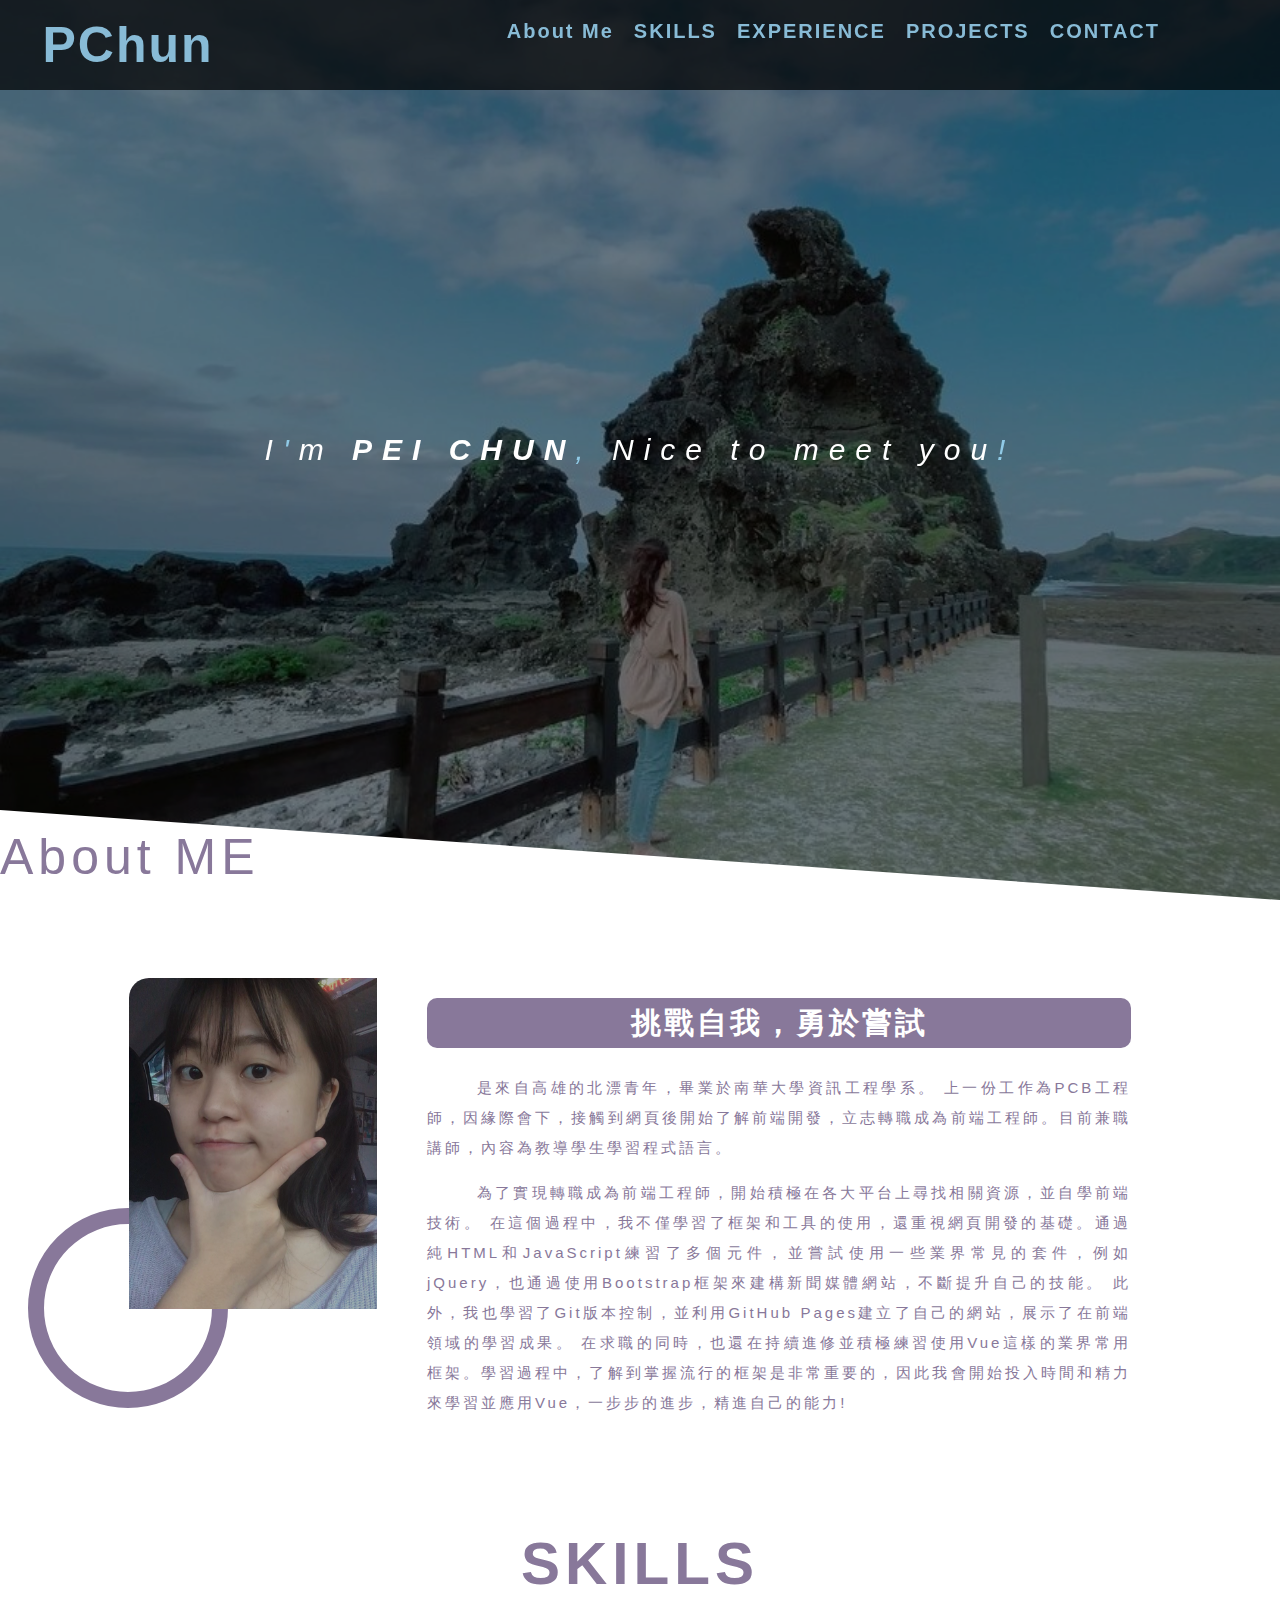
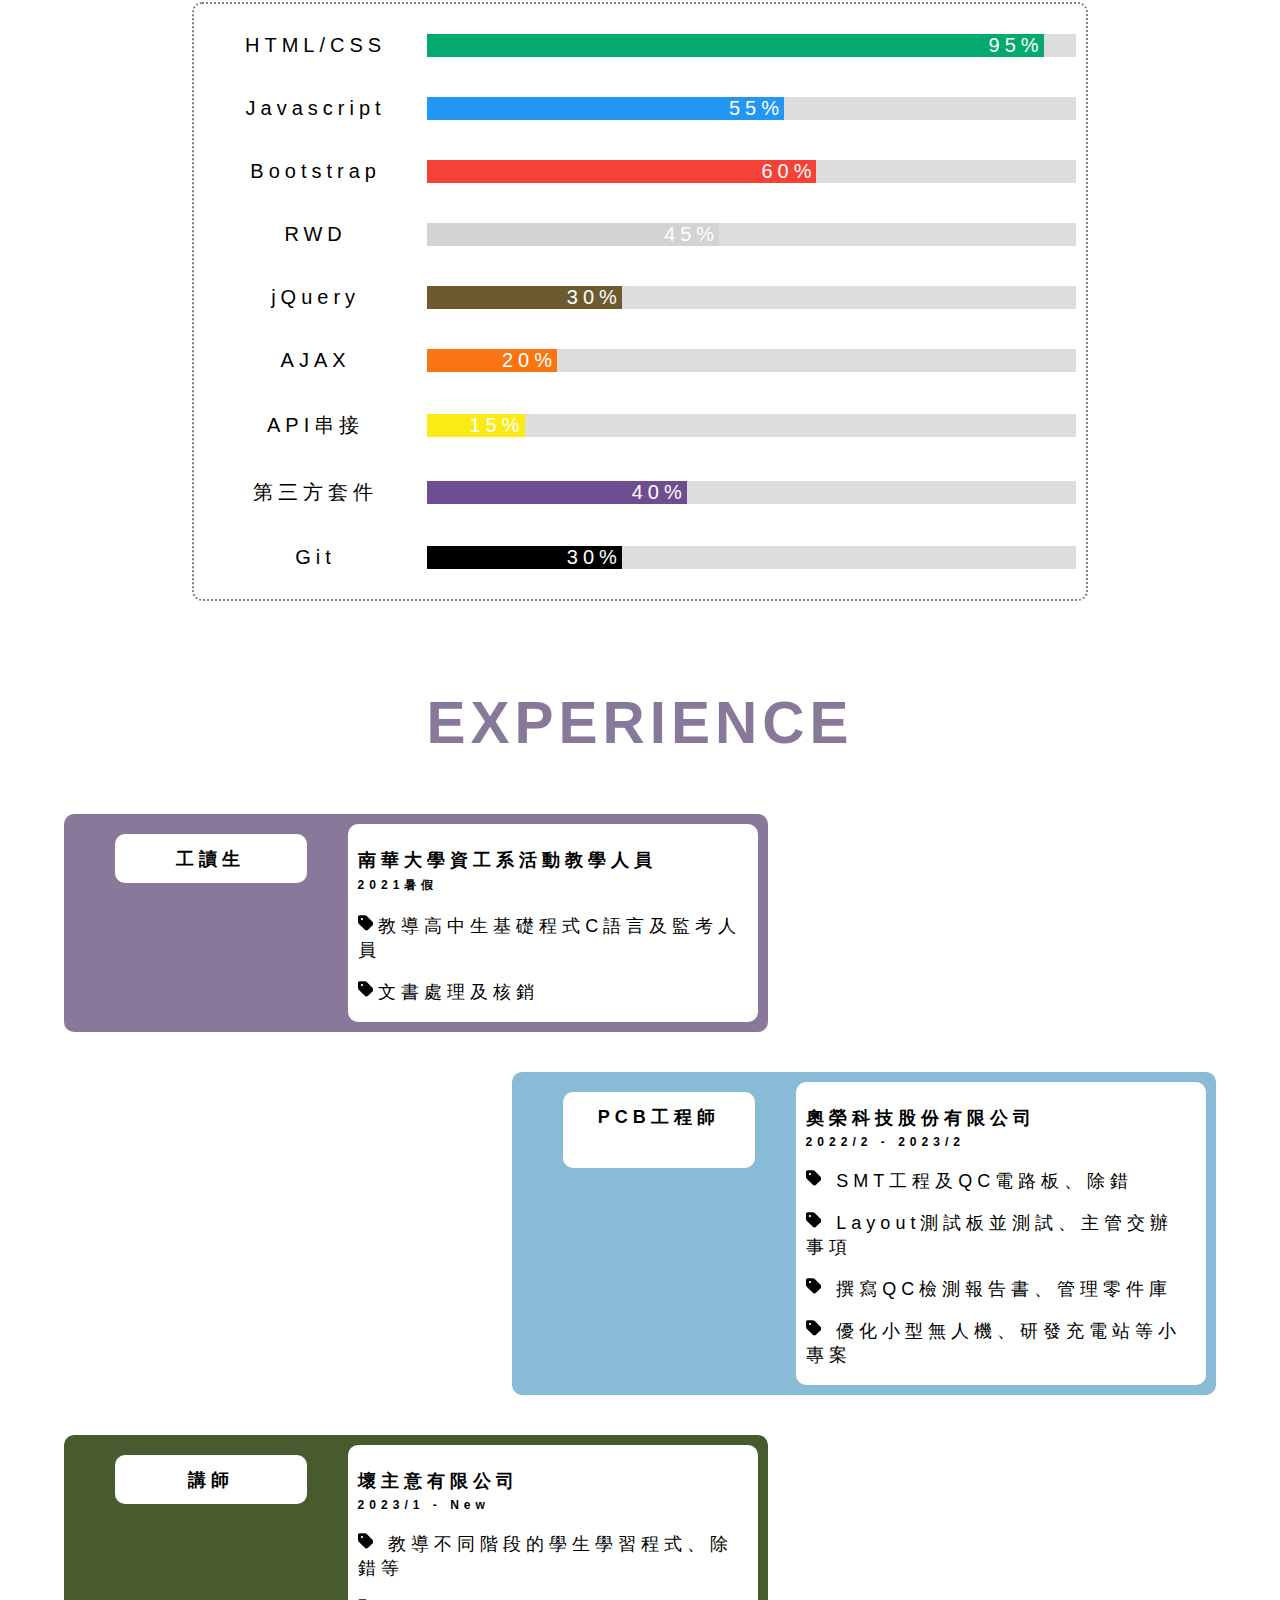
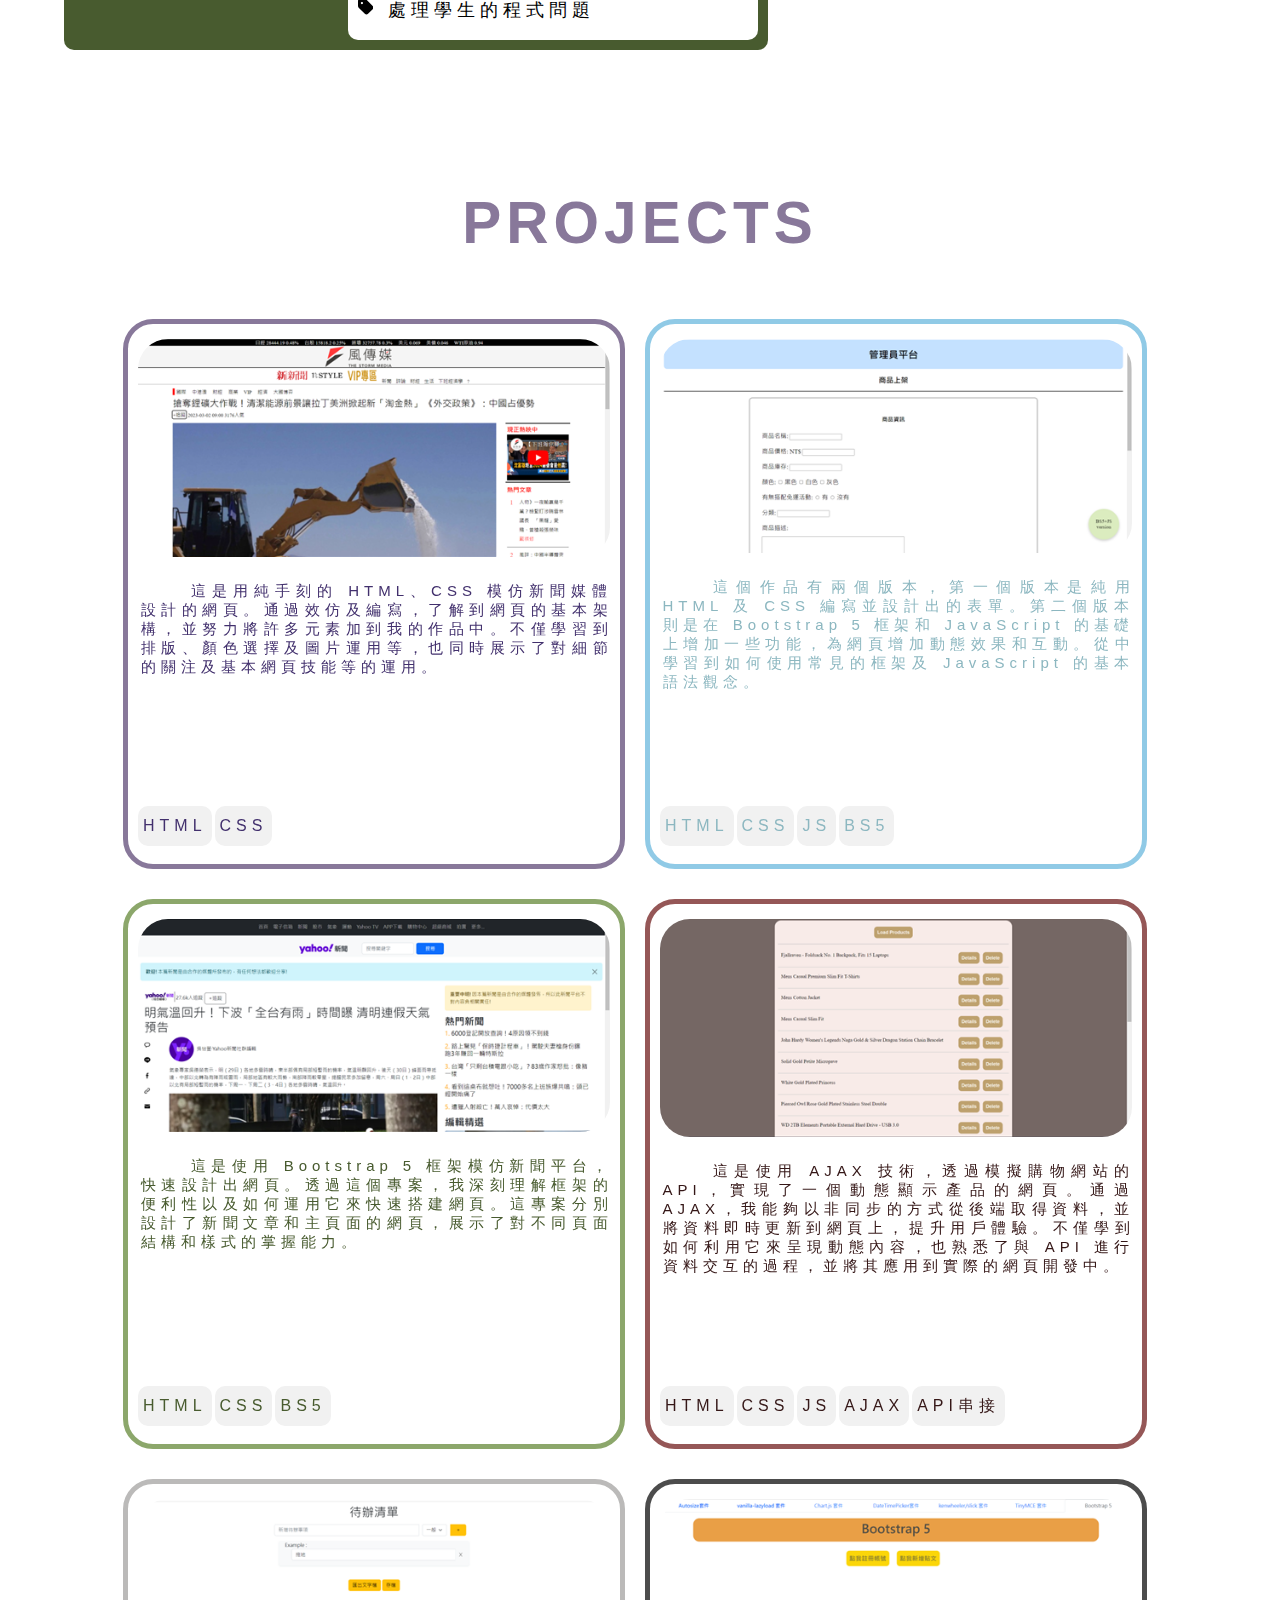
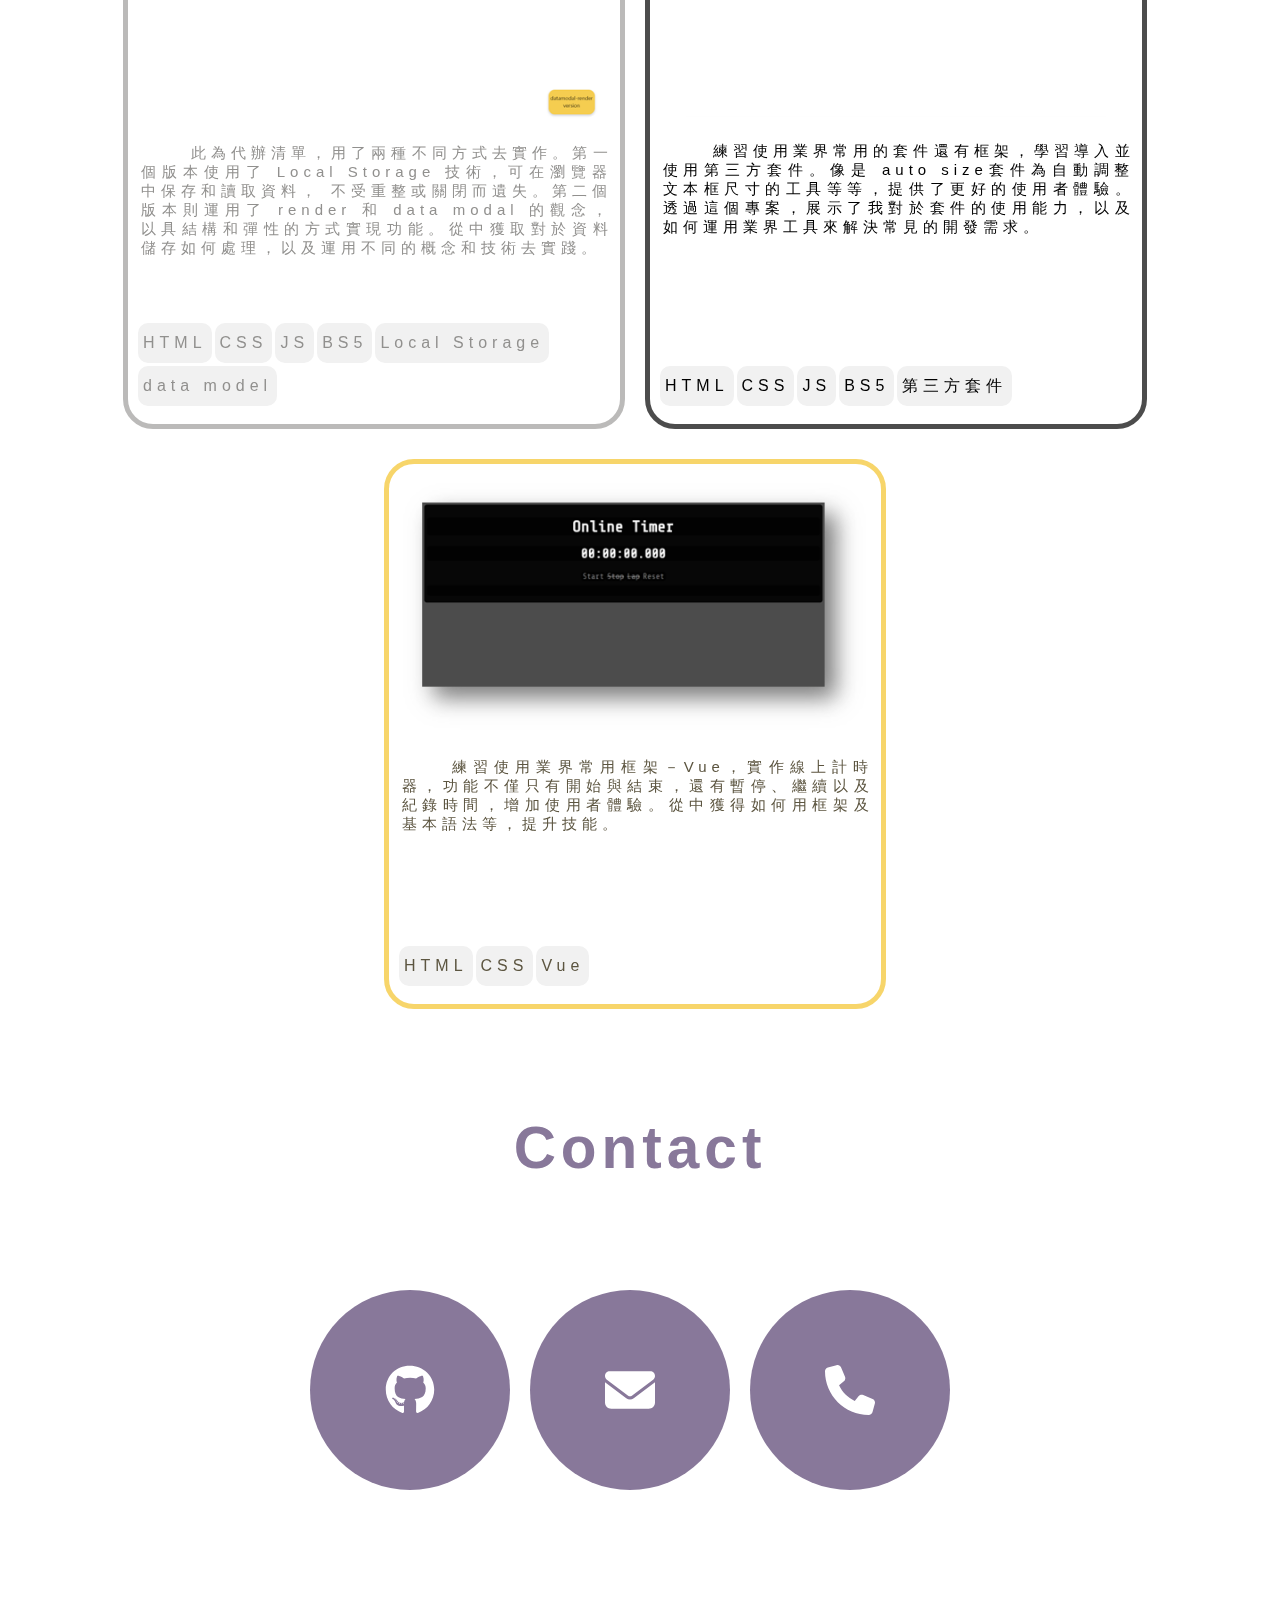
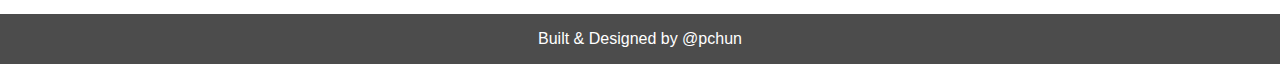
==== commit d5c31a00: "resume v2.2.8" ====
--- a/index.html
+++ b/index.html
@@ -167,7 +167,7 @@
 		<h3>PROJECTS</h3>
 		<div class="work">
 			<div class="project">
-				<div class="flip-card-inner">
+				<div class="rotatex flip-card-inner">
 					<div class="card1 flip-card-front">
 						<div class="imgbox">
 							<img src="images/img_project1.png">
@@ -178,14 +178,14 @@
 							<div class="chip-item">CSS</div>
 						</div>
 					</div>
-					<div class="card1-back flip-card-back">
+					<div class="rotateback card1-back flip-card-back">
 						<h4><a href="https://pchun2330.github.io/Project/" target="_blank">造訪網頁<svg xmlns="http://www.w3.org/2000/svg" height="1em" viewBox="0 0 576 512"><style>svg{fill:#ffffff}</style><path d="M400 255.4V240 208c0-8.8-7.2-16-16-16H352 336 289.5c-50.9 0-93.9 33.5-108.3 79.6c-3.3-9.4-5.2-19.8-5.2-31.6c0-61.9 50.1-112 112-112h48 16 32c8.8 0 16-7.2 16-16V80 64.6L506 160 400 255.4zM336 240h16v48c0 17.7 14.3 32 32 32h3.7c7.9 0 15.5-2.9 21.4-8.2l139-125.1c7.6-6.8 11.9-16.5 11.9-26.7s-4.3-19.9-11.9-26.7L409.9 8.9C403.5 3.2 395.3 0 386.7 0C367.5 0 352 15.5 352 34.7V80H336 304 288c-88.4 0-160 71.6-160 160c0 60.4 34.6 99.1 63.9 120.9c5.9 4.4 11.5 8.1 16.7 11.2c4.4 2.7 8.5 4.9 11.9 6.6c3.4 1.7 6.2 3 8.2 3.9c2.2 1 4.6 1.4 7.1 1.4h2.5c9.8 0 17.8-8 17.8-17.8c0-7.8-5.3-14.7-11.6-19.5l0 0c-.4-.3-.7-.5-1.1-.8c-1.7-1.1-3.4-2.5-5-4.1c-.8-.8-1.7-1.6-2.5-2.6s-1.6-1.9-2.4-2.9c-1.8-2.5-3.5-5.3-5-8.5c-2.6-6-4.3-13.3-4.3-22.4c0-36.1 29.3-65.5 65.5-65.5H304h32zM72 32C32.2 32 0 64.2 0 104V440c0 39.8 32.2 72 72 72H408c39.8 0 72-32.2 72-72V376c0-13.3-10.7-24-24-24s-24 10.7-24 24v64c0 13.3-10.7 24-24 24H72c-13.3 0-24-10.7-24-24V104c0-13.3 10.7-24 24-24h64c13.3 0 24-10.7 24-24s-10.7-24-24-24H72z"/></svg></a></h4>
 					</div>
 				</div>
 			</div>
 			
 			<div class="project">
-				<div class="flip-card-inner">
+				<div class="rotatey flip-card-inner">
 					<div class="card2 flip-card-front">
 						<div class="imgbox">
 							<img src="images/img_project2.png">
@@ -207,7 +207,7 @@
 
 		<div class="work">
 			<div class="project">
-				<div class="flip-card-inner">
+				<div class="rotatey flip-card-inner">
 					<div class="card3 flip-card-front">
 						<div class="imgbox">
 							<img src="images/img_project3.png">
@@ -225,7 +225,7 @@
 				</div>
 			</div>
 			<div class="project">
-				<div class="flip-card-inner">
+				<div class="rotatex flip-card-inner">
 					<div class="card4 flip-card-front">
 						<div class="imgbox">
 							<img src="images/img_project4.png">
@@ -239,7 +239,7 @@
 							<div class="chip-item">API串接</div>
 						</div>
 					</div>
-					<div class="card4-back flip-card-back">
+					<div class="rotateback card4-back flip-card-back">
 						<h4><a href="https://pchun2330.github.io/Project/Project-4/AJAX.html" target="_blank">造訪網頁
 							<svg xmlns="http://www.w3.org/2000/svg" height="1em" viewBox="0 0 576 512">
 								<style>svg{fill:#ffffff}</style>
@@ -251,7 +251,7 @@
 		</div>
 		<div class="work">
 			<div class="project">
-				<div class="flip-card-inner">
+				<div class="rotatex flip-card-inner">
 					<div class="card5 flip-card-front">
 						<div class="imgbox">
 							<img src="images/img_project5.png">
@@ -266,14 +266,14 @@
 							<div class="chip-item">data model</div>
 						</div>
 					</div>
-					<div class="card5-back flip-card-back">
+					<div class="rotateback card5-back flip-card-back">
 						<h4><a href="https://pchun2330.github.io/Project/Project-5/DoList%20_localStorage.html" target="_blank">造訪網頁<svg xmlns="http://www.w3.org/2000/svg" height="1em" viewBox="0 0 576 512"><style>svg{fill:#ffffff}</style><path d="M400 255.4V240 208c0-8.8-7.2-16-16-16H352 336 289.5c-50.9 0-93.9 33.5-108.3 79.6c-3.3-9.4-5.2-19.8-5.2-31.6c0-61.9 50.1-112 112-112h48 16 32c8.8 0 16-7.2 16-16V80 64.6L506 160 400 255.4zM336 240h16v48c0 17.7 14.3 32 32 32h3.7c7.9 0 15.5-2.9 21.4-8.2l139-125.1c7.6-6.8 11.9-16.5 11.9-26.7s-4.3-19.9-11.9-26.7L409.9 8.9C403.5 3.2 395.3 0 386.7 0C367.5 0 352 15.5 352 34.7V80H336 304 288c-88.4 0-160 71.6-160 160c0 60.4 34.6 99.1 63.9 120.9c5.9 4.4 11.5 8.1 16.7 11.2c4.4 2.7 8.5 4.9 11.9 6.6c3.4 1.7 6.2 3 8.2 3.9c2.2 1 4.6 1.4 7.1 1.4h2.5c9.8 0 17.8-8 17.8-17.8c0-7.8-5.3-14.7-11.6-19.5l0 0c-.4-.3-.7-.5-1.1-.8c-1.7-1.1-3.4-2.5-5-4.1c-.8-.8-1.7-1.6-2.5-2.6s-1.6-1.9-2.4-2.9c-1.8-2.5-3.5-5.3-5-8.5c-2.6-6-4.3-13.3-4.3-22.4c0-36.1 29.3-65.5 65.5-65.5H304h32zM72 32C32.2 32 0 64.2 0 104V440c0 39.8 32.2 72 72 72H408c39.8 0 72-32.2 72-72V376c0-13.3-10.7-24-24-24s-24 10.7-24 24v64c0 13.3-10.7 24-24 24H72c-13.3 0-24-10.7-24-24V104c0-13.3 10.7-24 24-24h64c13.3 0 24-10.7 24-24s-10.7-24-24-24H72z"/></svg></a></h4>
 					</div>
 				</div>
 			</div>
 
 			<div class="project">
-				<div class="flip-card-inner">
+				<div class="rotatey flip-card-inner">
 					<div class="card6 flip-card-front">
 						<div class="imgbox">
 							<img src="images/img_project6.png">
@@ -289,6 +289,26 @@
 					</div>
 					<div class="card6-back flip-card-back">
 						<h4><a href="https://pchun2330.github.io/Project/Project-6/autosize.html" target="_blank">造訪網頁<svg xmlns="http://www.w3.org/2000/svg" height="1em" viewBox="0 0 576 512"><style>svg{fill:#ffffff}</style><path d="M400 255.4V240 208c0-8.8-7.2-16-16-16H352 336 289.5c-50.9 0-93.9 33.5-108.3 79.6c-3.3-9.4-5.2-19.8-5.2-31.6c0-61.9 50.1-112 112-112h48 16 32c8.8 0 16-7.2 16-16V80 64.6L506 160 400 255.4zM336 240h16v48c0 17.7 14.3 32 32 32h3.7c7.9 0 15.5-2.9 21.4-8.2l139-125.1c7.6-6.8 11.9-16.5 11.9-26.7s-4.3-19.9-11.9-26.7L409.9 8.9C403.5 3.2 395.3 0 386.7 0C367.5 0 352 15.5 352 34.7V80H336 304 288c-88.4 0-160 71.6-160 160c0 60.4 34.6 99.1 63.9 120.9c5.9 4.4 11.5 8.1 16.7 11.2c4.4 2.7 8.5 4.9 11.9 6.6c3.4 1.7 6.2 3 8.2 3.9c2.2 1 4.6 1.4 7.1 1.4h2.5c9.8 0 17.8-8 17.8-17.8c0-7.8-5.3-14.7-11.6-19.5l0 0c-.4-.3-.7-.5-1.1-.8c-1.7-1.1-3.4-2.5-5-4.1c-.8-.8-1.7-1.6-2.5-2.6s-1.6-1.9-2.4-2.9c-1.8-2.5-3.5-5.3-5-8.5c-2.6-6-4.3-13.3-4.3-22.4c0-36.1 29.3-65.5 65.5-65.5H304h32zM72 32C32.2 32 0 64.2 0 104V440c0 39.8 32.2 72 72 72H408c39.8 0 72-32.2 72-72V376c0-13.3-10.7-24-24-24s-24 10.7-24 24v64c0 13.3-10.7 24-24 24H72c-13.3 0-24-10.7-24-24V104c0-13.3 10.7-24 24-24h64c13.3 0 24-10.7 24-24s-10.7-24-24-24H72z"/></svg></a></h4>
+					</div>
+				</div>
+			</div>
+		</div>
+		<div class="work">
+			<div class="project">
+				<div class="rotatey flip-card-inner">
+					<div class="card7 flip-card-front">
+						<div class="imgbox">
+							<img src="images/img_project7.png">
+						</div>
+						<p>練習使用業界常用框架－Vue，實作線上計時器，功能不僅只有開始與結束，還有暫停、繼續以及紀錄時間，增加使用者體驗。從中獲得如何用框架及基本語法等，提升技能。</p>
+						<div class="chip">
+							<div class="chip-item">HTML</div>
+							<div class="chip-item">CSS</div>
+							<div class="chip-item">Vue</div>
+						</div>
+					</div>
+					<div class="card7-back flip-card-back">
+						<h4><a href="https://pchun2330.github.io/Project/Project-7/timer.html" target="_blank">造訪網頁<svg xmlns="http://www.w3.org/2000/svg" height="1em" viewBox="0 0 576 512"><style>svg{fill:#ffffff}</style><path d="M400 255.4V240 208c0-8.8-7.2-16-16-16H352 336 289.5c-50.9 0-93.9 33.5-108.3 79.6c-3.3-9.4-5.2-19.8-5.2-31.6c0-61.9 50.1-112 112-112h48 16 32c8.8 0 16-7.2 16-16V80 64.6L506 160 400 255.4zM336 240h16v48c0 17.7 14.3 32 32 32h3.7c7.9 0 15.5-2.9 21.4-8.2l139-125.1c7.6-6.8 11.9-16.5 11.9-26.7s-4.3-19.9-11.9-26.7L409.9 8.9C403.5 3.2 395.3 0 386.7 0C367.5 0 352 15.5 352 34.7V80H336 304 288c-88.4 0-160 71.6-160 160c0 60.4 34.6 99.1 63.9 120.9c5.9 4.4 11.5 8.1 16.7 11.2c4.4 2.7 8.5 4.9 11.9 6.6c3.4 1.7 6.2 3 8.2 3.9c2.2 1 4.6 1.4 7.1 1.4h2.5c9.8 0 17.8-8 17.8-17.8c0-7.8-5.3-14.7-11.6-19.5l0 0c-.4-.3-.7-.5-1.1-.8c-1.7-1.1-3.4-2.5-5-4.1c-.8-.8-1.7-1.6-2.5-2.6s-1.6-1.9-2.4-2.9c-1.8-2.5-3.5-5.3-5-8.5c-2.6-6-4.3-13.3-4.3-22.4c0-36.1 29.3-65.5 65.5-65.5H304h32zM72 32C32.2 32 0 64.2 0 104V440c0 39.8 32.2 72 72 72H408c39.8 0 72-32.2 72-72V376c0-13.3-10.7-24-24-24s-24 10.7-24 24v64c0 13.3-10.7 24-24 24H72c-13.3 0-24-10.7-24-24V104c0-13.3 10.7-24 24-24h64c13.3 0 24-10.7 24-24s-10.7-24-24-24H72z"/></svg></a></h4>
 					</div>
 				</div>
 			</div>
--- a/styles/project_style.css
+++ b/styles/project_style.css
@@ -86,20 +86,24 @@
 	align-items: center;
 	text-align: center;
 }
-.flip-card-back {
+.flip-card-back{
 	color: white;
 	transform: rotateY(180deg);
 	border-radius: 10px;
 }
-.project:hover .flip-card-inner,.project:hover .flip-card-inner{
+.project:hover .rotatex{
+	transform: rotateX(180deg);
+}
+
+
+.rotateback{
+	transform: rotateX(180deg);
+}
+.project:hover .rotatey{
 	transform: rotateY(180deg);
 }
-.project:hover .flip-card-inner{
-	transform: rotateX(180deg);
-}
-.project .flip-card-back {
-	transform: rotateX(180deg);
-}
+
+
 .flip-card-back a {
 	color: white;
 }
@@ -169,3 +173,15 @@
 .card6-back{
 	background-color: rgba(0, 0, 0, 0.7);
 }
+
+.card7{
+	border:5px solid rgba(244, 195, 43, 0.7);
+	color:#5C5540;
+}
+.card7 h3{
+	color:#5C5540;
+}
+.card7-back{
+	background-color: rgba(244, 195, 43, 0.7);
+}
+
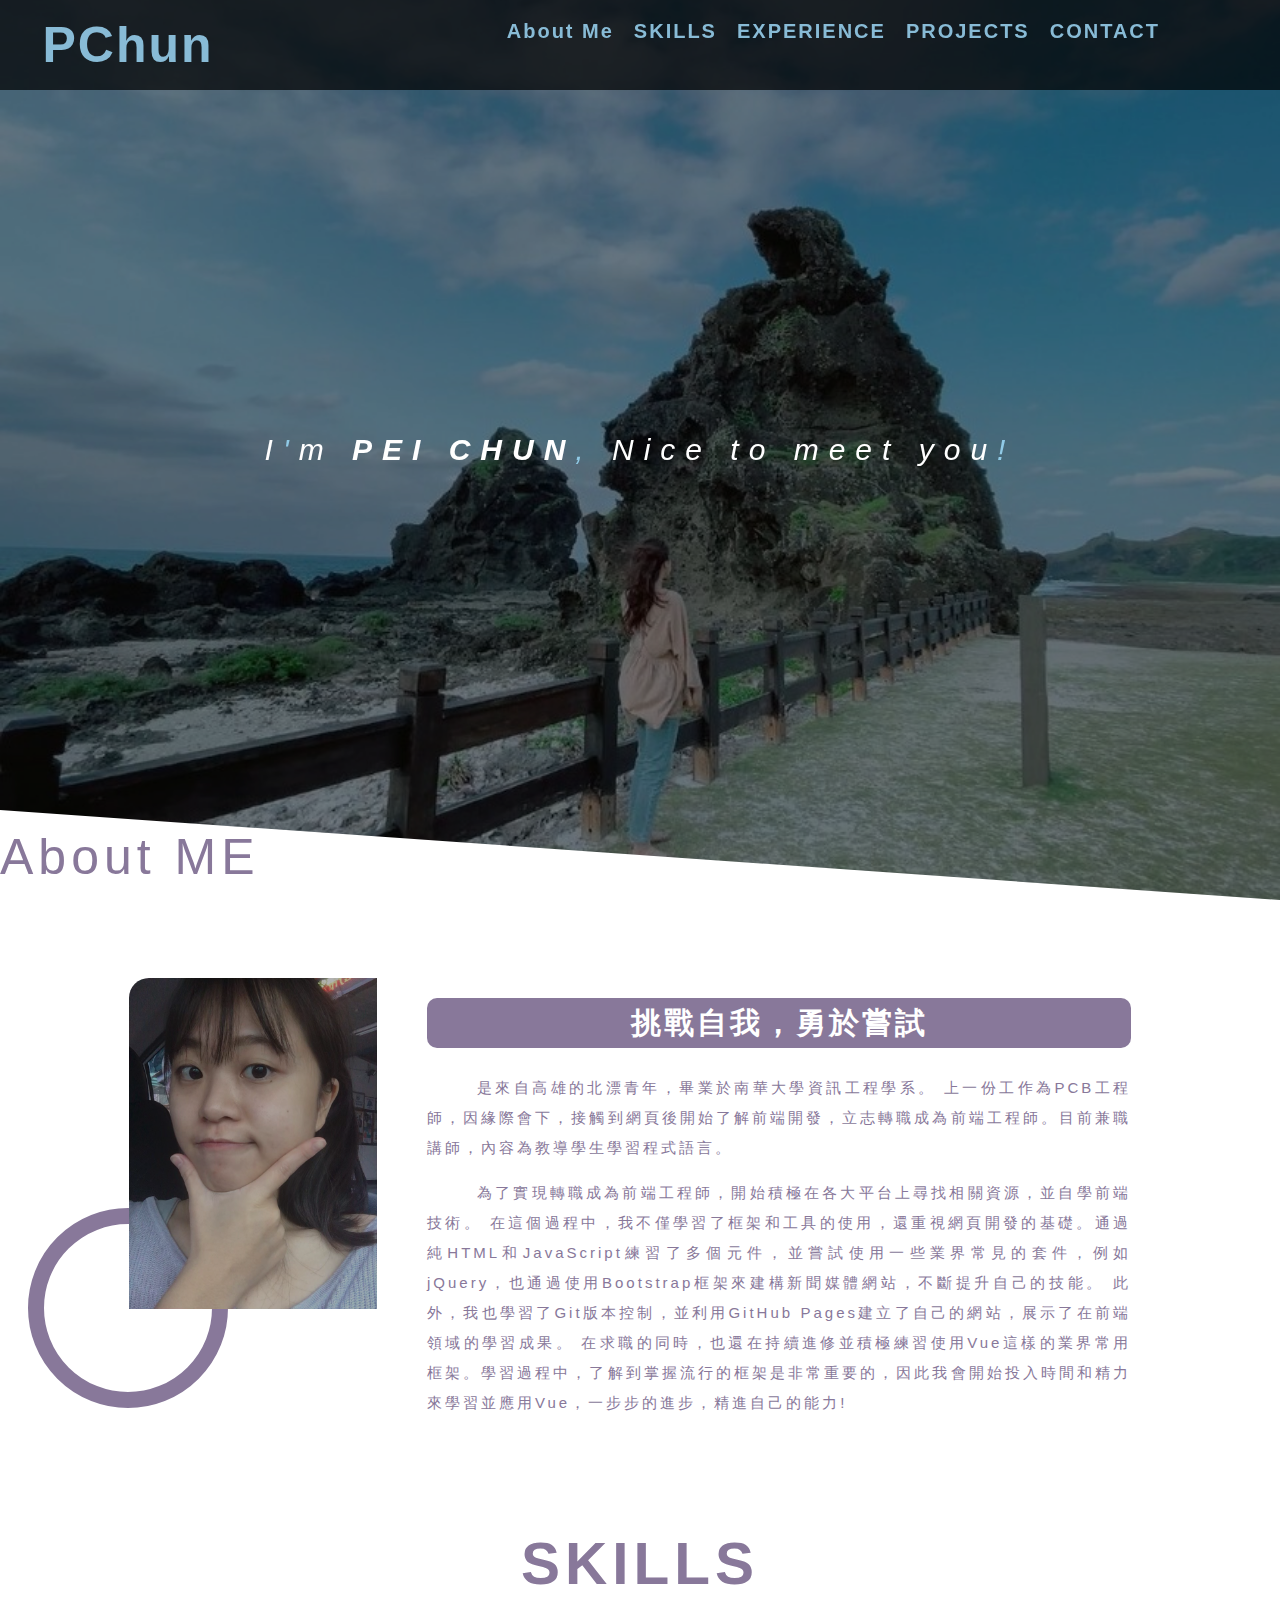
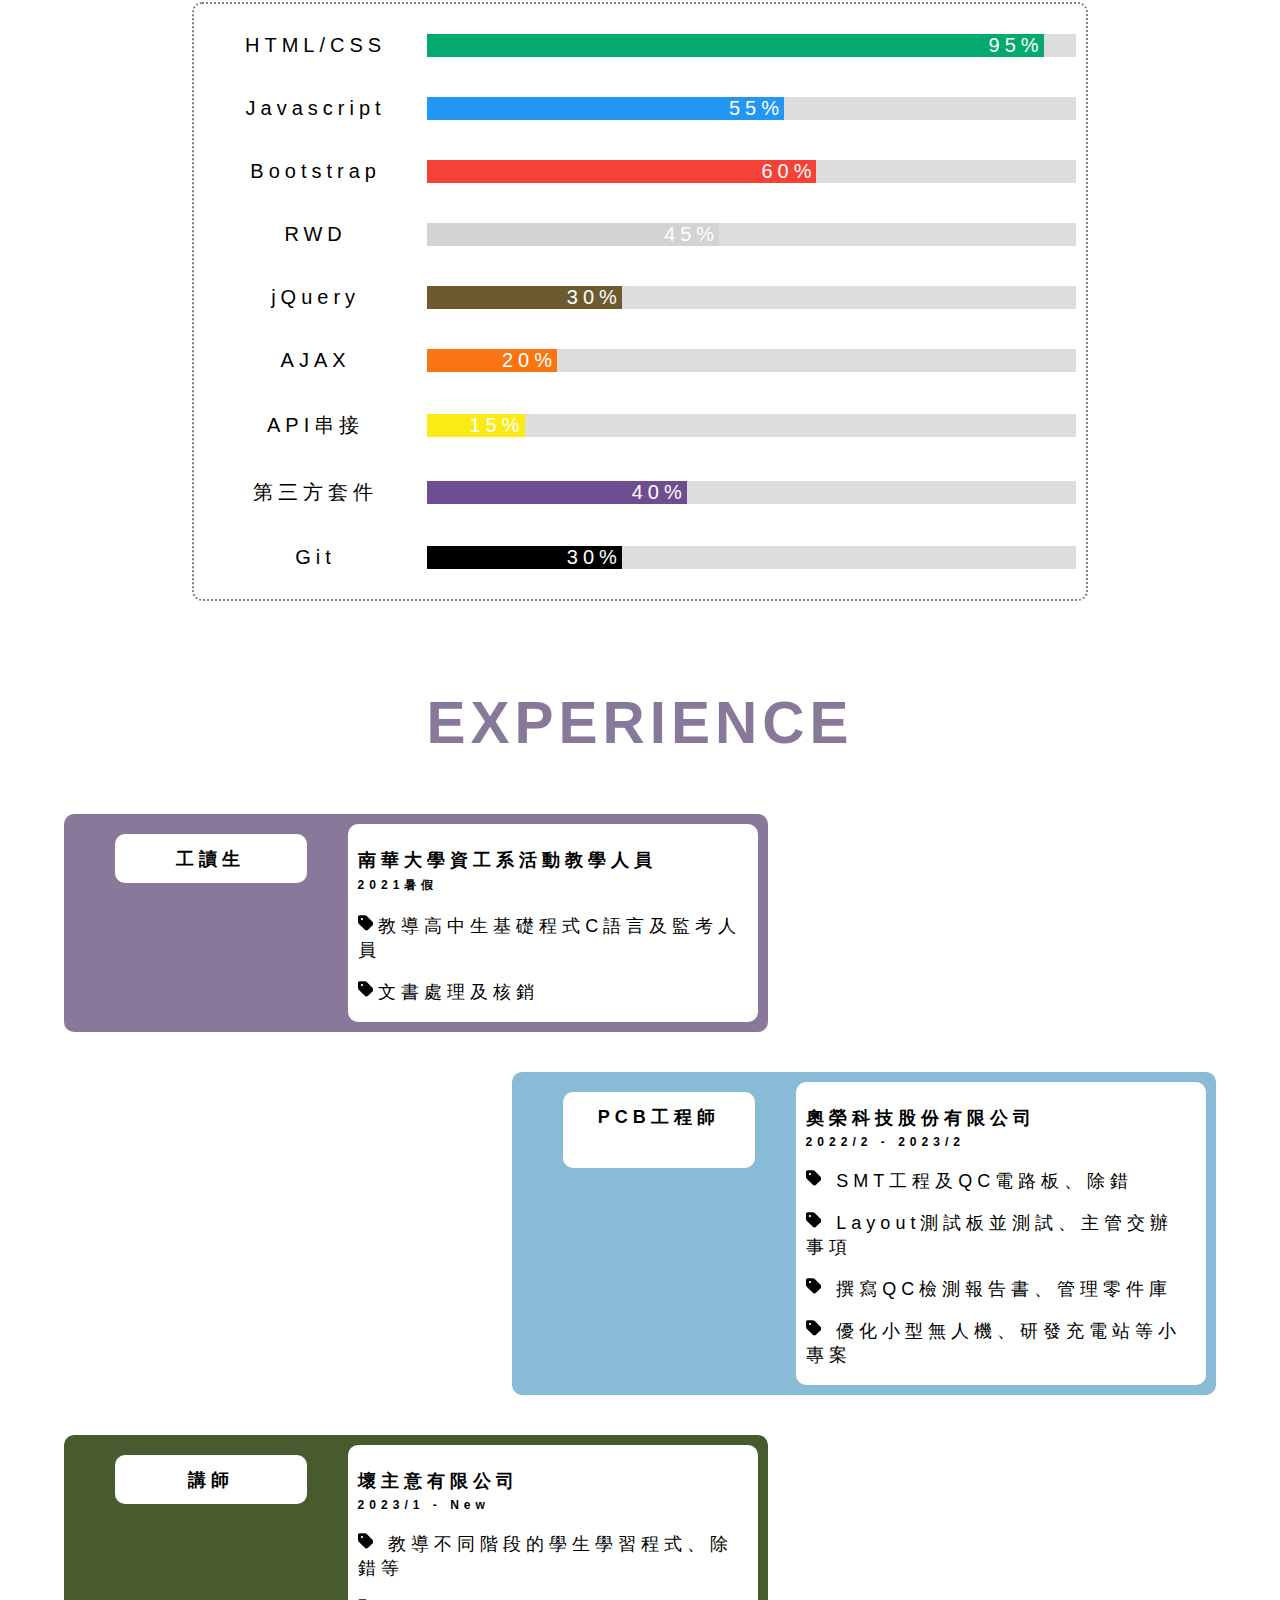
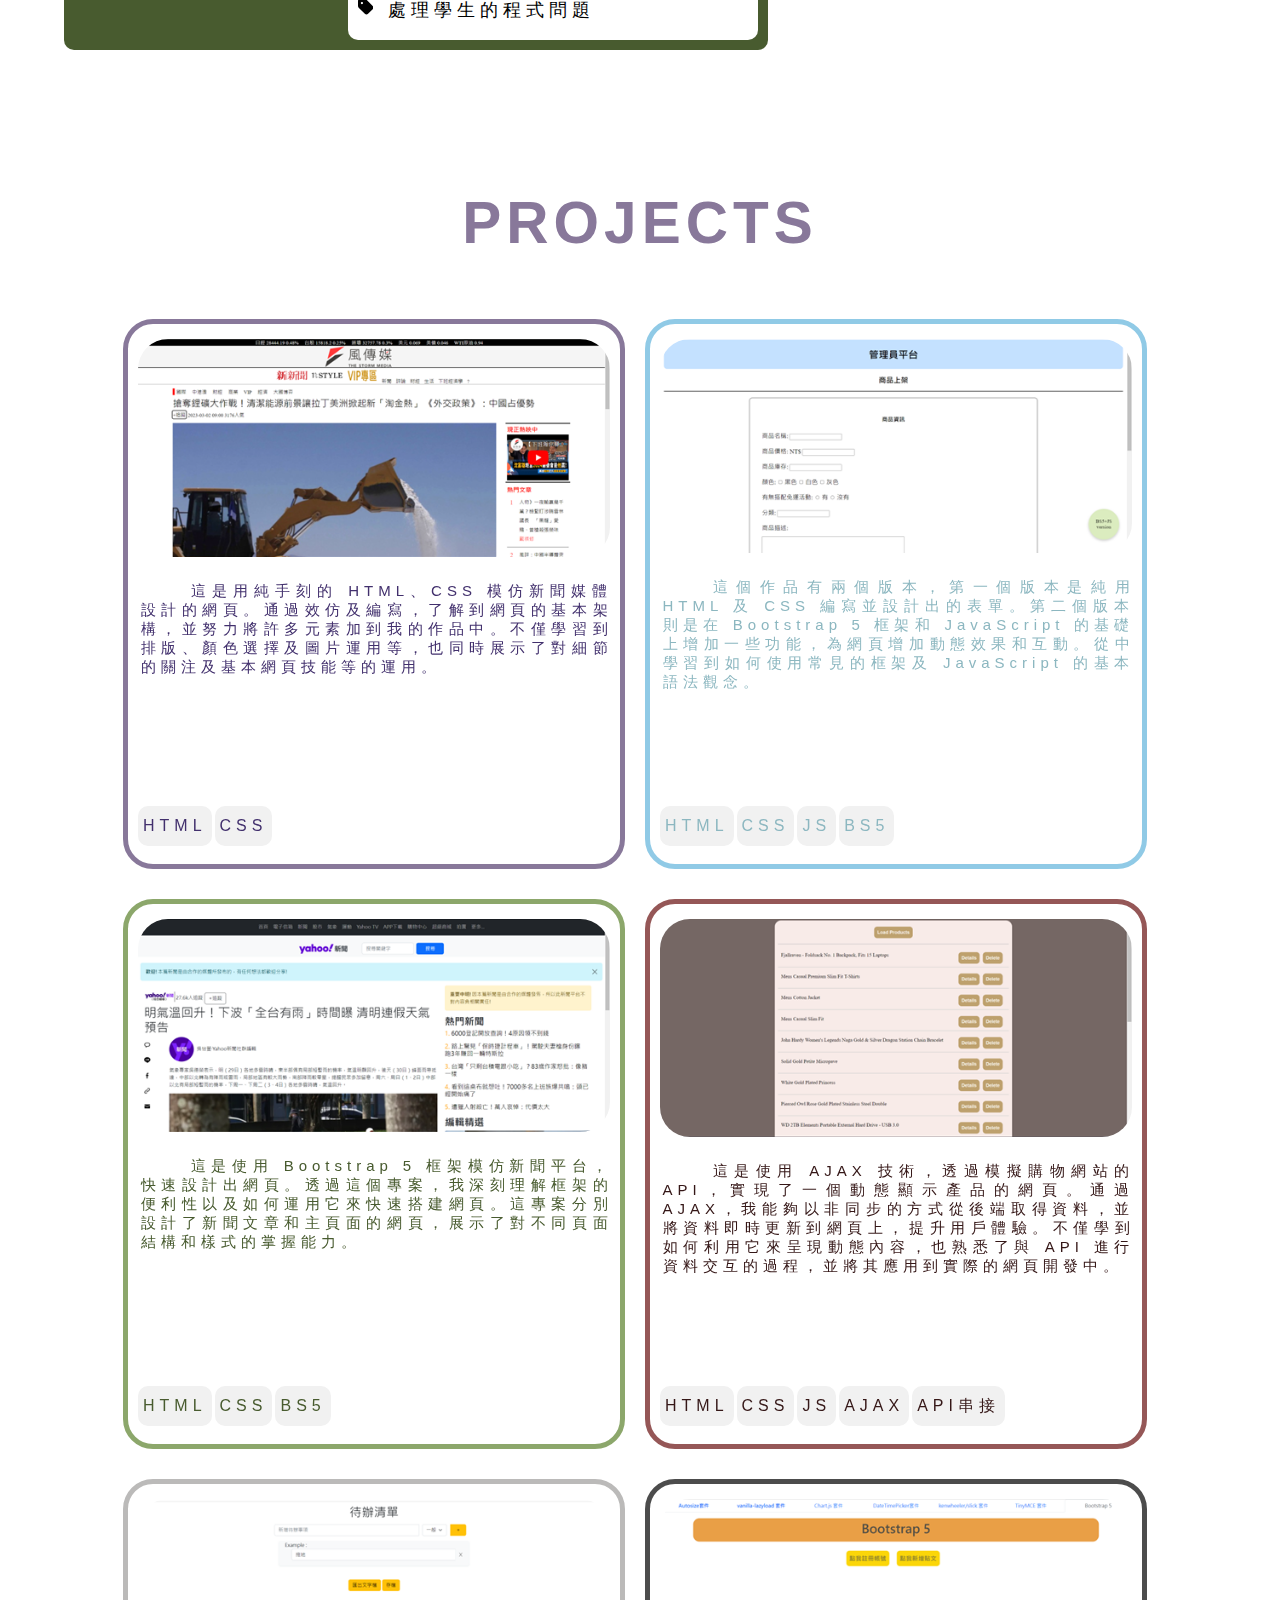
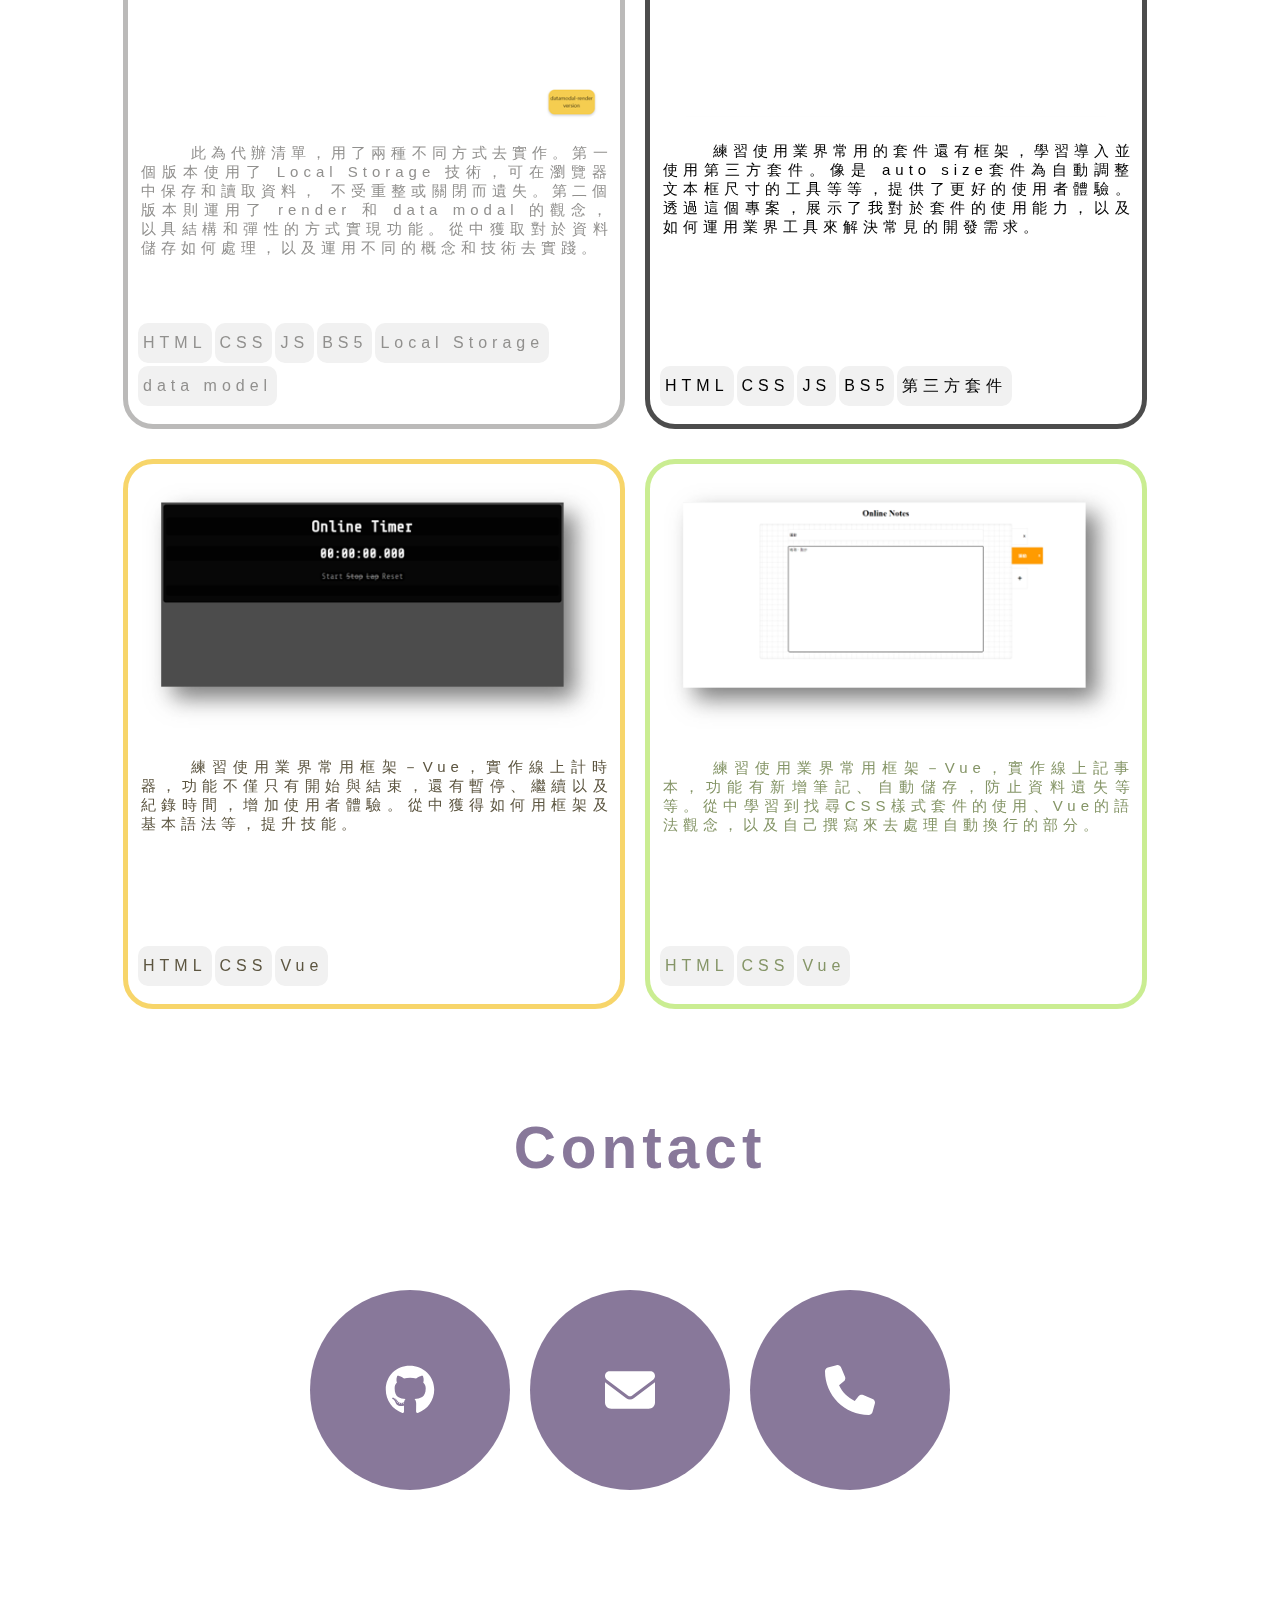
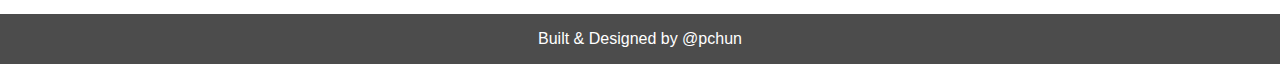
==== commit 380e8135: "resume v2.2.9" ====
--- a/index.html
+++ b/index.html
@@ -312,6 +312,24 @@
 					</div>
 				</div>
 			</div>
+			<div class="project">
+				<div class="rotatey flip-card-inner">
+					<div class="card8 flip-card-front">
+						<div class="imgbox">
+							<img src="images/img_project8.png">
+						</div>
+						<p>練習使用業界常用框架－Vue，實作線上記事本，功能有新增筆記、自動儲存，防止資料遺失等等。從中學習到找尋CSS樣式套件的使用、Vue的語法觀念，以及自己撰寫來去處理自動換行的部分。</p>
+						<div class="chip">
+							<div class="chip-item">HTML</div>
+							<div class="chip-item">CSS</div>
+							<div class="chip-item">Vue</div>
+						</div>
+					</div>
+					<div class="card8-back flip-card-back">
+						<h4><a href="https://pchun2330.github.io/Project/online_notes/note.html" target="_blank">造訪網頁<svg xmlns="http://www.w3.org/2000/svg" height="1em" viewBox="0 0 576 512"><style>svg{fill:#ffffff}</style><path d="M400 255.4V240 208c0-8.8-7.2-16-16-16H352 336 289.5c-50.9 0-93.9 33.5-108.3 79.6c-3.3-9.4-5.2-19.8-5.2-31.6c0-61.9 50.1-112 112-112h48 16 32c8.8 0 16-7.2 16-16V80 64.6L506 160 400 255.4zM336 240h16v48c0 17.7 14.3 32 32 32h3.7c7.9 0 15.5-2.9 21.4-8.2l139-125.1c7.6-6.8 11.9-16.5 11.9-26.7s-4.3-19.9-11.9-26.7L409.9 8.9C403.5 3.2 395.3 0 386.7 0C367.5 0 352 15.5 352 34.7V80H336 304 288c-88.4 0-160 71.6-160 160c0 60.4 34.6 99.1 63.9 120.9c5.9 4.4 11.5 8.1 16.7 11.2c4.4 2.7 8.5 4.9 11.9 6.6c3.4 1.7 6.2 3 8.2 3.9c2.2 1 4.6 1.4 7.1 1.4h2.5c9.8 0 17.8-8 17.8-17.8c0-7.8-5.3-14.7-11.6-19.5l0 0c-.4-.3-.7-.5-1.1-.8c-1.7-1.1-3.4-2.5-5-4.1c-.8-.8-1.7-1.6-2.5-2.6s-1.6-1.9-2.4-2.9c-1.8-2.5-3.5-5.3-5-8.5c-2.6-6-4.3-13.3-4.3-22.4c0-36.1 29.3-65.5 65.5-65.5H304h32zM72 32C32.2 32 0 64.2 0 104V440c0 39.8 32.2 72 72 72H408c39.8 0 72-32.2 72-72V376c0-13.3-10.7-24-24-24s-24 10.7-24 24v64c0 13.3-10.7 24-24 24H72c-13.3 0-24-10.7-24-24V104c0-13.3 10.7-24 24-24h64c13.3 0 24-10.7 24-24s-10.7-24-24-24H72z"/></svg></a></h4>
+					</div>
+				</div>
+			</div>
 		</div>
 		  
 	</section>
--- a/styles/project_style.css
+++ b/styles/project_style.css
@@ -185,3 +185,13 @@
 	background-color: rgba(244, 195, 43, 0.7);
 }
 
+.card8{
+	border:5px solid rgba(179, 229, 100, 0.7);
+	color:#859567;
+}
+.card8 h3{
+	color:#859567;
+}
+.card8-back{
+	background-color: rgba(179, 229, 100, 0.7);
+}
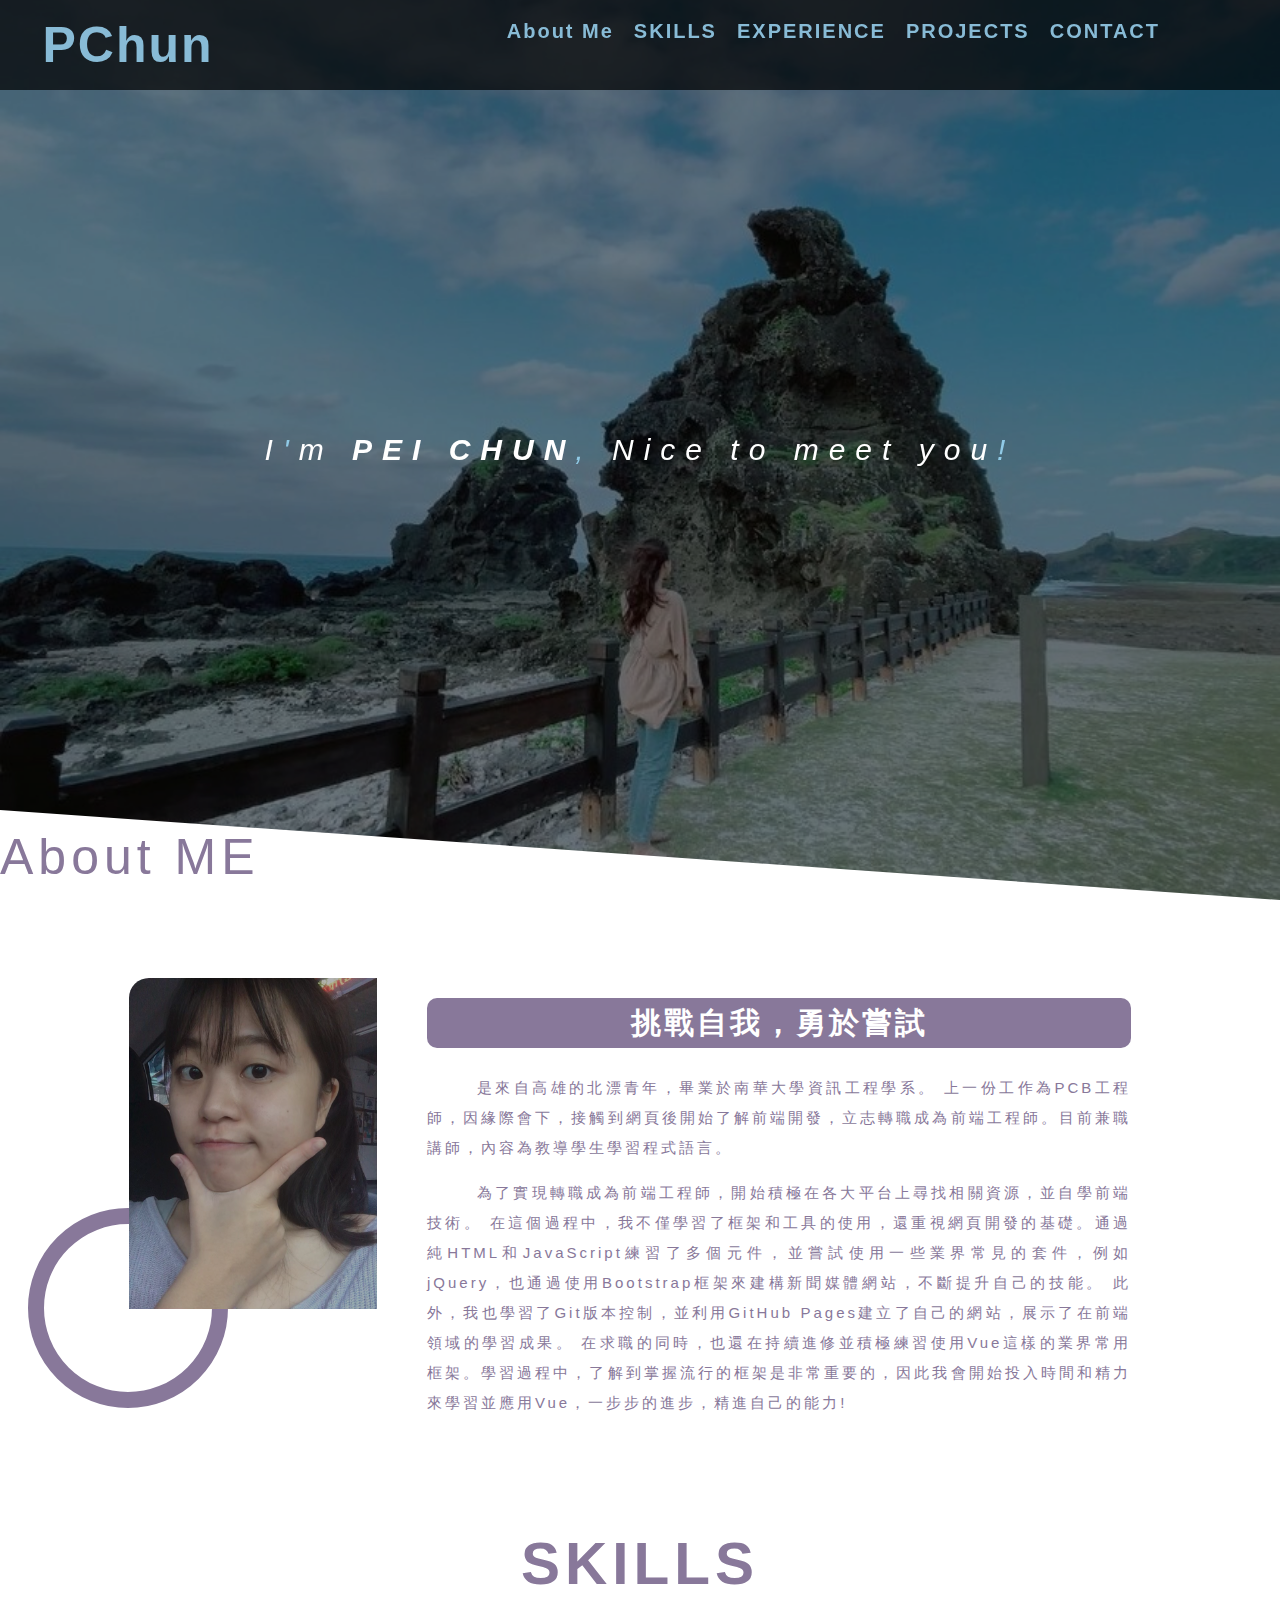
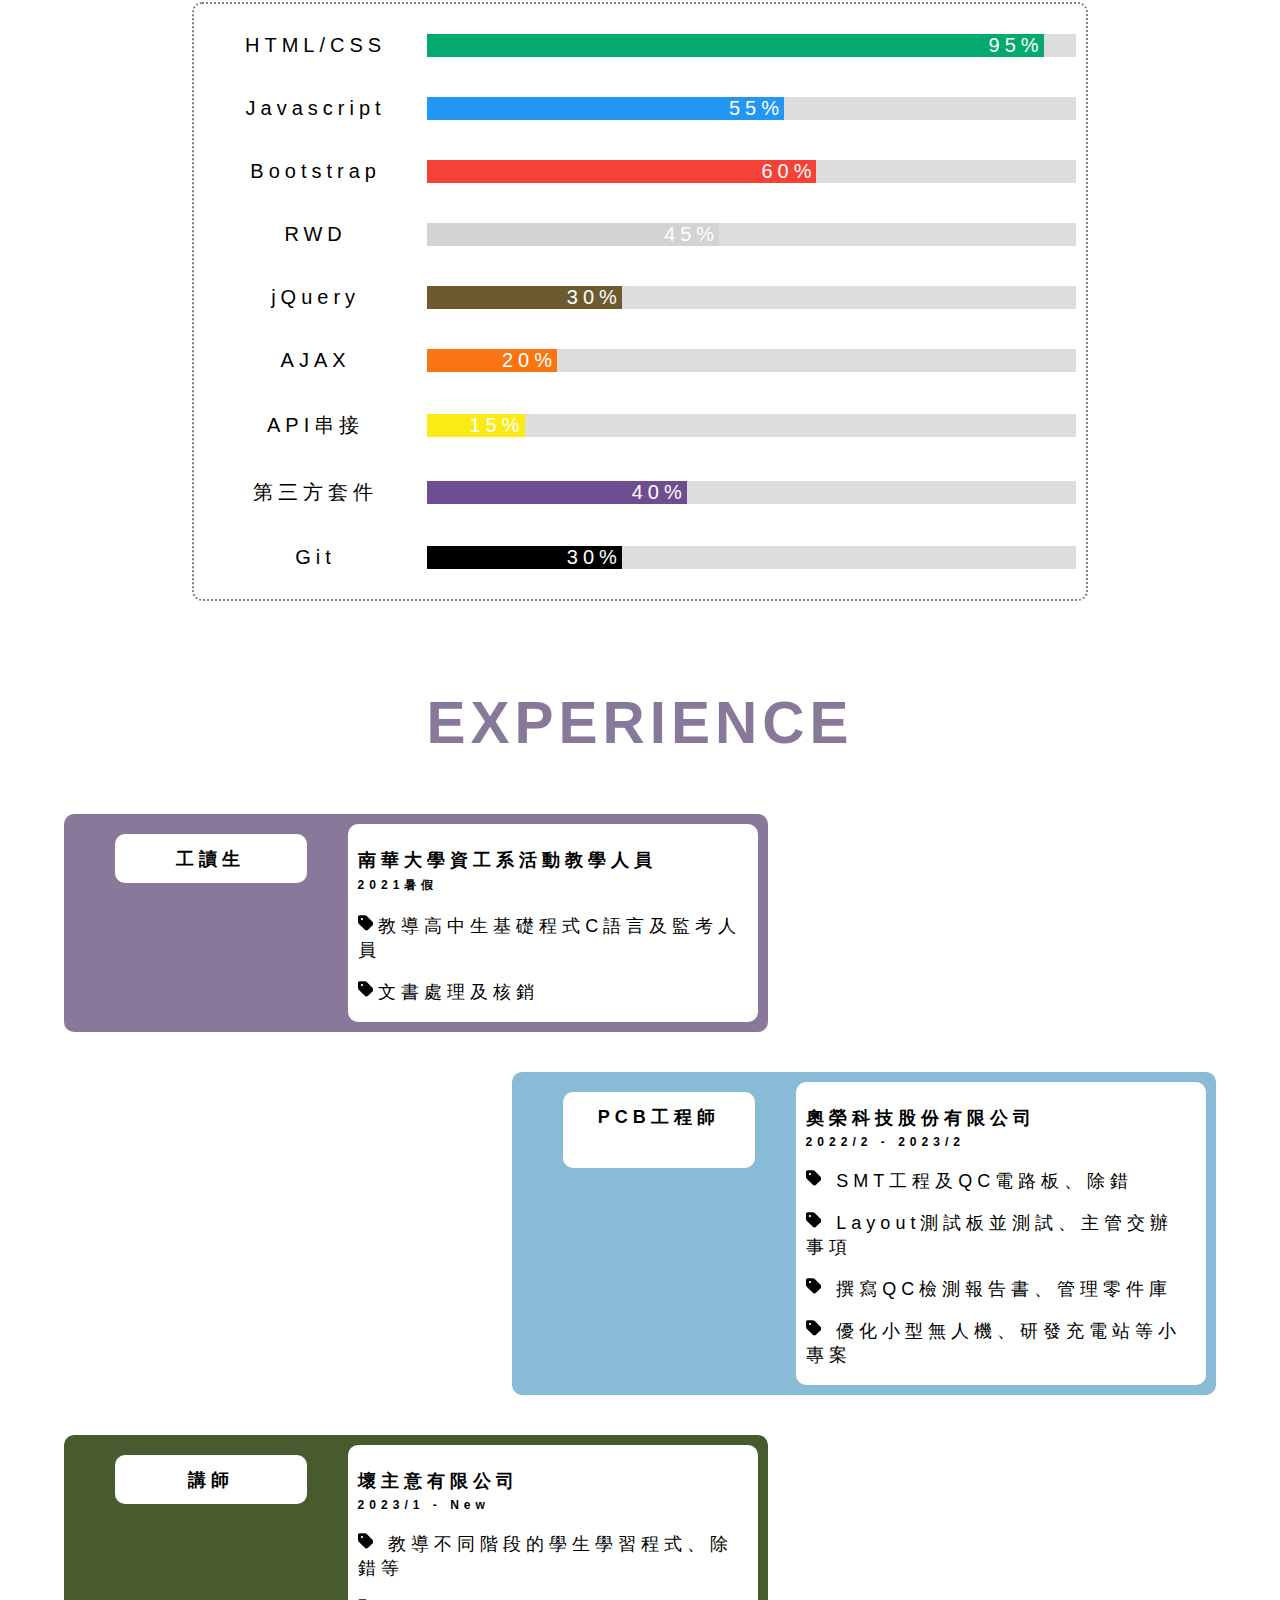
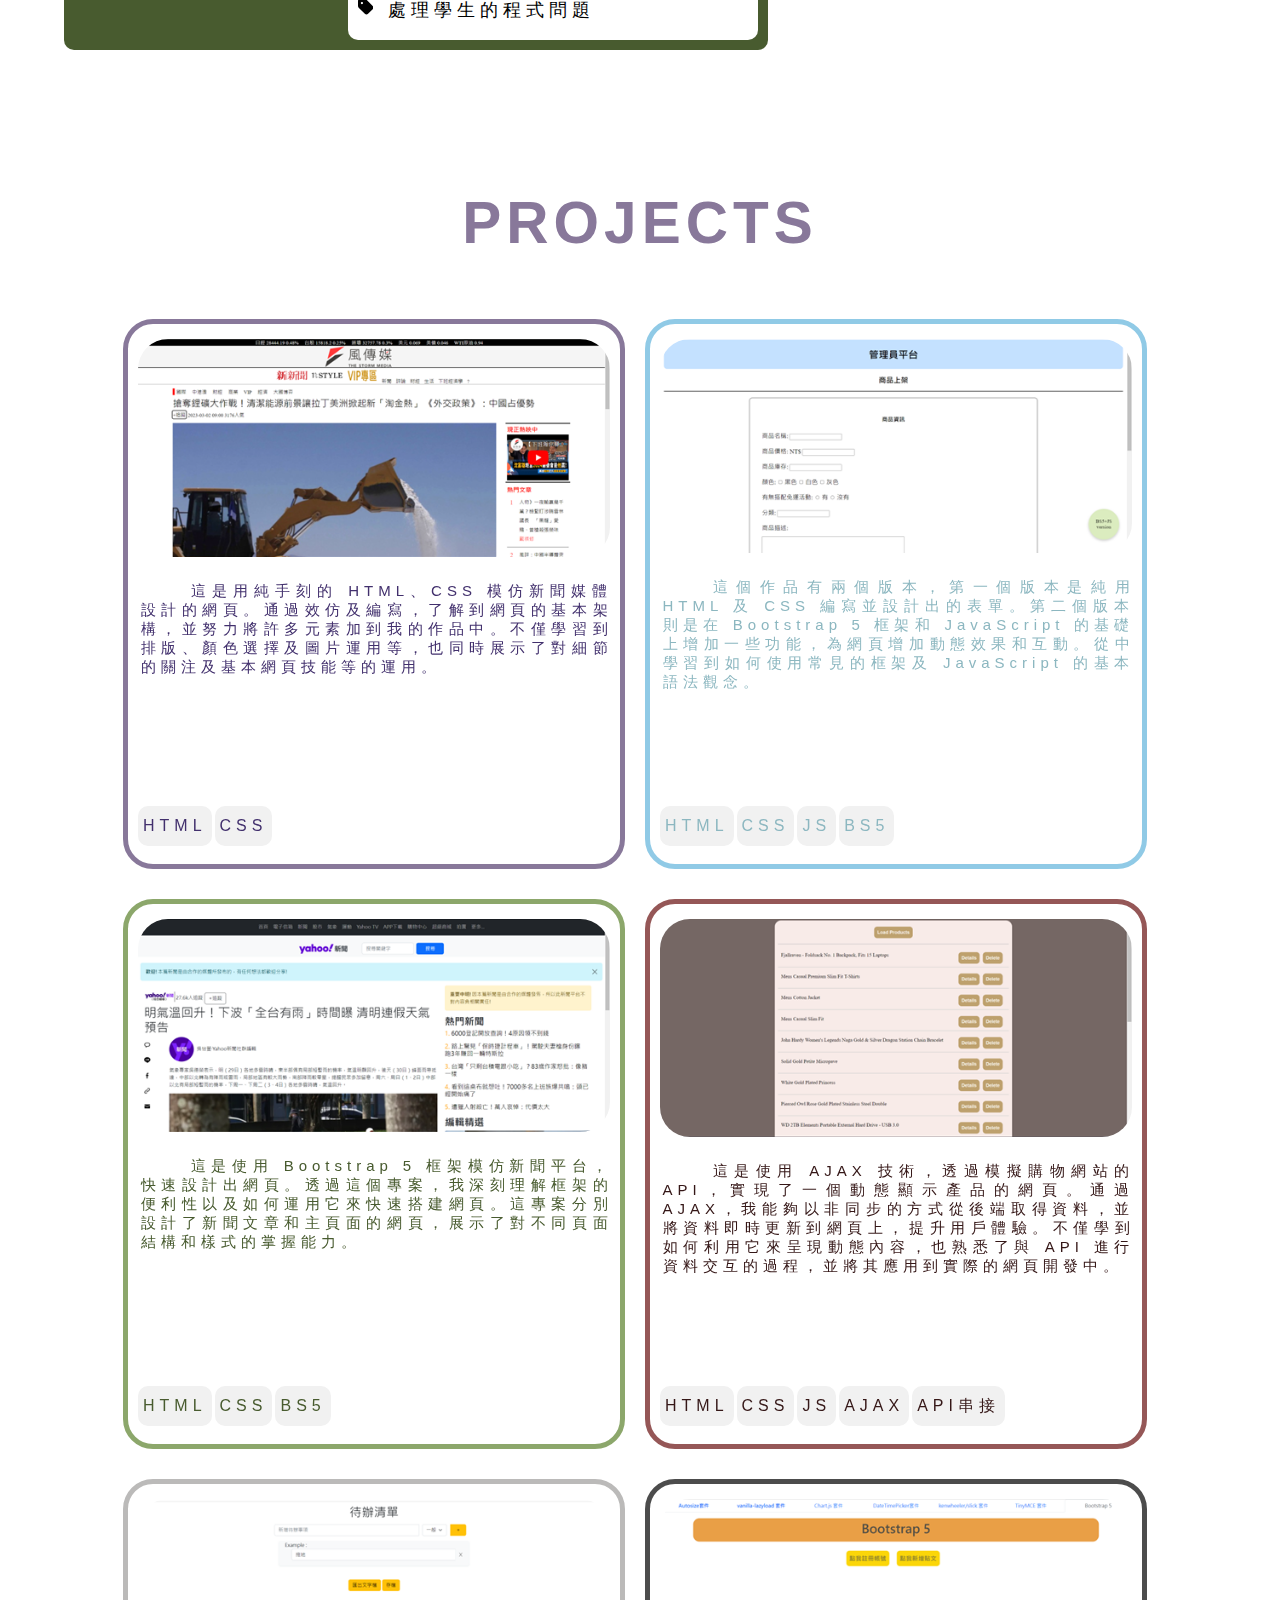
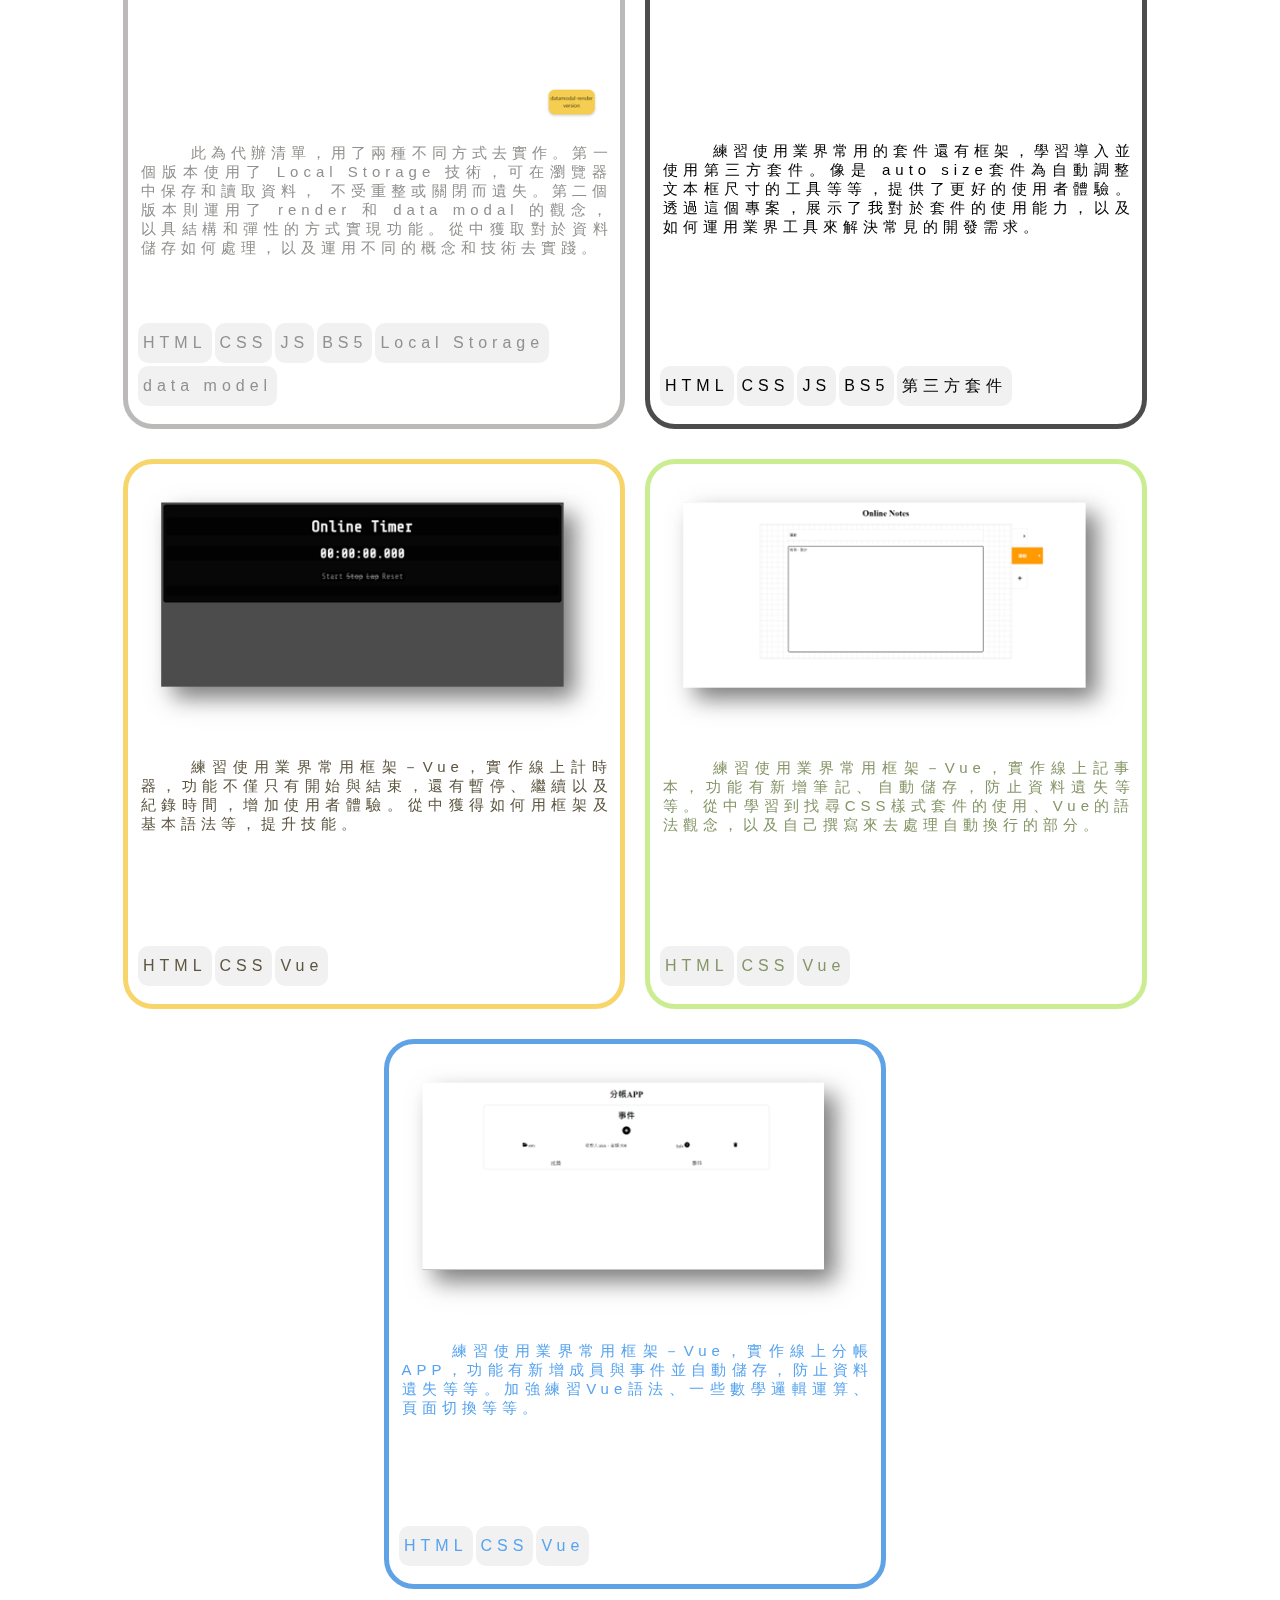
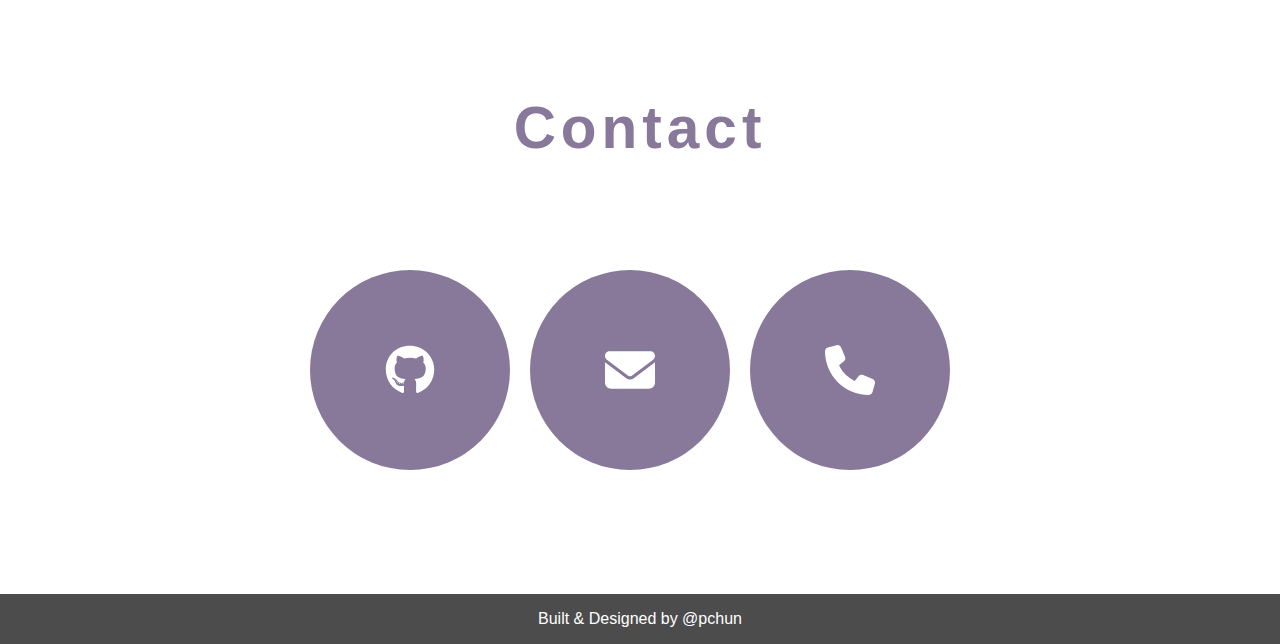
==== commit e2d0fde8: "add project-online_paymoney" ====
--- a/index.html
+++ b/index.html
@@ -331,6 +331,26 @@
 				</div>
 			</div>
 		</div>
+		<div class="work">
+			<div class="project">
+				<div class="rotatey flip-card-inner">
+					<div class="card9 flip-card-front">
+						<div class="imgbox">
+							<img src="images/online_paymoney.png">
+						</div>
+						<p>練習使用業界常用框架－Vue，實作線上分帳APP，功能有新增成員與事件並自動儲存，防止資料遺失等等。加強練習Vue語法、一些數學邏輯運算、頁面切換等等。</p>
+						<div class="chip">
+							<div class="chip-item">HTML</div>
+							<div class="chip-item">CSS</div>
+							<div class="chip-item">Vue</div>
+						</div>
+					</div>
+					<div class="card9-back flip-card-back">
+						<h4><a href="https://pchun2330.github.io/Project/online_paymoney/paymoney.html" target="_blank">造訪網頁<svg xmlns="http://www.w3.org/2000/svg" height="1em" viewBox="0 0 576 512"><style>svg{fill:#ffffff}</style><path d="M400 255.4V240 208c0-8.8-7.2-16-16-16H352 336 289.5c-50.9 0-93.9 33.5-108.3 79.6c-3.3-9.4-5.2-19.8-5.2-31.6c0-61.9 50.1-112 112-112h48 16 32c8.8 0 16-7.2 16-16V80 64.6L506 160 400 255.4zM336 240h16v48c0 17.7 14.3 32 32 32h3.7c7.9 0 15.5-2.9 21.4-8.2l139-125.1c7.6-6.8 11.9-16.5 11.9-26.7s-4.3-19.9-11.9-26.7L409.9 8.9C403.5 3.2 395.3 0 386.7 0C367.5 0 352 15.5 352 34.7V80H336 304 288c-88.4 0-160 71.6-160 160c0 60.4 34.6 99.1 63.9 120.9c5.9 4.4 11.5 8.1 16.7 11.2c4.4 2.7 8.5 4.9 11.9 6.6c3.4 1.7 6.2 3 8.2 3.9c2.2 1 4.6 1.4 7.1 1.4h2.5c9.8 0 17.8-8 17.8-17.8c0-7.8-5.3-14.7-11.6-19.5l0 0c-.4-.3-.7-.5-1.1-.8c-1.7-1.1-3.4-2.5-5-4.1c-.8-.8-1.7-1.6-2.5-2.6s-1.6-1.9-2.4-2.9c-1.8-2.5-3.5-5.3-5-8.5c-2.6-6-4.3-13.3-4.3-22.4c0-36.1 29.3-65.5 65.5-65.5H304h32zM72 32C32.2 32 0 64.2 0 104V440c0 39.8 32.2 72 72 72H408c39.8 0 72-32.2 72-72V376c0-13.3-10.7-24-24-24s-24 10.7-24 24v64c0 13.3-10.7 24-24 24H72c-13.3 0-24-10.7-24-24V104c0-13.3 10.7-24 24-24h64c13.3 0 24-10.7 24-24s-10.7-24-24-24H72z"/></svg></a></h4>
+					</div>
+				</div>
+			</div>
+		</div>
 		  
 	</section>
 
--- a/styles/project_style.css
+++ b/styles/project_style.css
@@ -195,3 +195,15 @@
 .card8-back{
 	background-color: rgba(179, 229, 100, 0.7);
 }
+
+.card9{
+	border:5px solid rgba(27, 123, 220, 0.7);
+	color:#57A3EF;
+}
+.card9 h3{
+	color:#57A3EF;
+}
+.card9-back{
+	background-color: rgba(27, 123, 220, 0.7);
+}
+
